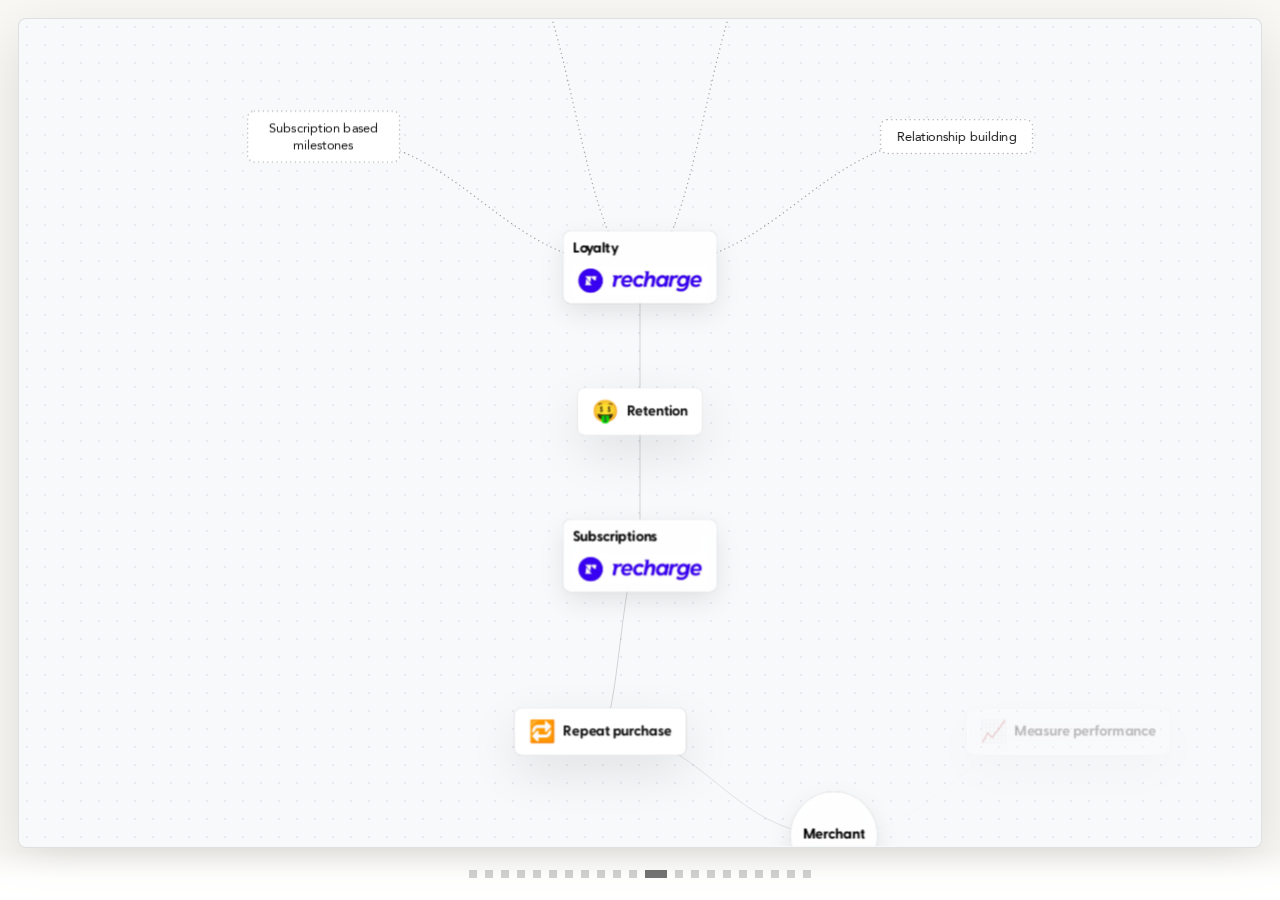
==== index.html @ 7c37a559 "Fix prototype iframe font loading after deep-link redirect Greycliff (and other CSS-referenced asset" ====
<!doctype html>
<html lang="en">
  <head>
    <meta charset="UTF-8" />
    <meta name="viewport" content="width=device-width, initial-scale=1.0" />
    <title>Zaid's Presentation</title>
    <link rel="preconnect" href="https://fonts.googleapis.com" />
    <link rel="preconnect" href="https://fonts.gstatic.com" crossorigin />
    <link
      href="https://fonts.googleapis.com/css2?family=Inter:wght@400;600;700&display=swap"
      rel="stylesheet"
    />
    <link rel="stylesheet" href="./spark.css?v=226" />
    <link rel="stylesheet" href="./styles.css?v=183" />
  </head>
  <body>
    <div class="app">
      <div class="slidesDeck">
        <section
          class="slide slide--intro"
          data-slide-index="0"
          aria-labelledby="opening-title"
          aria-hidden="true"
        >
          <main class="main">
            <section class="stageWrap stageWrap--intro" aria-label="Opening title">
              <div class="introSlide">
                <h1 class="introSlide__title" id="opening-title">WELCOME</h1>
              </div>
            </section>
          </main>
        </section>

        <section
          class="slide slide--intro slide--welcomeGallery"
          data-slide-index="1"
          aria-label="Welcome image gallery"
          aria-hidden="true"
        >
          <main class="main">
            <section class="stageWrap stageWrap--intro stageWrap--welcomeGallery" aria-label="Welcome image gallery">
              <div class="welcomeGallery">
                <img src="./assets/welcome-childhood.png" alt="Two children standing together" class="welcomeGallery__img" draggable="false" decoding="async" />
                <img src="./assets/welcome-mumbai-street-view.png" alt="Mumbai street seen from inside a car" class="welcomeGallery__img" draggable="false" decoding="async" />
                <img src="./assets/welcome-colosseum.png" alt="Person overlooking the Colosseum ruins" class="welcomeGallery__img" draggable="false" decoding="async" />
                <img src="./assets/welcome-tokyo-skytree.png" alt="Tokyo street view with Skytree in the distance" class="welcomeGallery__img" draggable="false" decoding="async" />
                <img src="./assets/welcome-redwood-forest.png" alt="Person standing among tall redwood trees" class="welcomeGallery__img" draggable="false" decoding="async" />
                <img src="./assets/welcome-rhizhome-1.png" alt="Potted plant on a curved wooden stand" class="welcomeGallery__img" draggable="false" decoding="async" />
                <img src="./assets/welcome-rhizhome-3.png" alt="Potted plant on a tall wooden stand" class="welcomeGallery__img" draggable="false" decoding="async" />
                <img src="./assets/welcome-plant-stand-4.png" alt="Potted plant on a tall wooden stand against a light backdrop" class="welcomeGallery__img" draggable="false" decoding="async" />
                <img src="./assets/welcome-plant-stand-1.png" alt="Small succulent on a rounded wooden stand" class="welcomeGallery__img" draggable="false" decoding="async" />
                <img src="./assets/welcome-plant-stand-2.png" alt="Succulent on a wooden stand in warm light" class="welcomeGallery__img" draggable="false" decoding="async" />
              </div>
            </section>
          </main>
        </section>

        <section
          class="slide slide--intro slide--welcomeGallery slide--welcomeGalleryReviews"
          data-slide-index="1.25"
          aria-label="Welcome reviews gallery"
          aria-hidden="true"
        >
          <main class="main">
            <section class="stageWrap stageWrap--intro stageWrap--welcomeGallery" aria-label="Welcome reviews gallery">
              <img src="./assets/welcome-review-6.png" alt="Customer review card for mid-century plant hanger with hanging spider plant photo" class="welcomeGallery__img" draggable="false" decoding="async" />
              <div class="welcomeGallery welcomeGallery--reviews">
                <img src="./assets/welcome-review-4.png" alt="Customer complaint review card for unstable plant stand" class="welcomeGallery__img" draggable="false" decoding="async" />
                <img src="./assets/welcome-review-2.png" alt="Customer review card for classic mini plant stand" class="welcomeGallery__img" draggable="false" decoding="async" />
                <img src="./assets/welcome-review-1.png" alt="Customer review card for crescent moon shaped plant hanger" class="welcomeGallery__img" draggable="false" decoding="async" />
                <img
                  src="./assets/welcome-review-7.png"
                  alt="Five-star customer review for moon shaped wood plant stand, Sara Berkes"
                  class="welcomeGallery__img welcomeGallery__img--fit"
                  draggable="false"
                  decoding="async"
                />
                <img src="./assets/welcome-review-3.png" alt="Customer review card praising mid-century modern plant stand" class="welcomeGallery__img" draggable="false" decoding="async" />
                <img src="./assets/welcome-review-5.png" alt="Customer review card for retro minimal plant hanger" class="welcomeGallery__img" draggable="false" decoding="async" />
              </div>
            </section>
          </main>
        </section>

        <section
          class="slide slide--intro"
          data-slide-index="1.5"
          aria-label="Crafting loyalty that delivers"
          aria-hidden="true"
        >
          <main class="main">
            <section class="stageWrap stageWrap--intro" aria-label="Crafting loyalty that delivers">
              <div class="introSlide">
                <h1 class="introSlide__title">CRAFTING LOYATLY THAT DELIVERS</h1>
              </div>
            </section>
          </main>
        </section>

        <section
          class="slide slide--map"
          data-slide-index="2"
          aria-label="Merchant stack"
          aria-hidden="true"
        >
      <main class="main">
            <div id="mapSlideMount1" class="mapSlideMount">
        <section class="stageWrap" aria-label="Interactive map">
          <div id="stage" class="stage" tabindex="0" role="application" aria-roledescription="interactive diagram">
            <div id="viewport" class="viewport" aria-hidden="false">
              <svg id="edges" class="edges" aria-hidden="true"></svg>
              <div id="nodes" class="nodes" aria-hidden="false"></div>
            </div>
          </div>
        </section>
            </div>
          </main>
        </section>

        <section
          class="slide slide--map slide--imageOnly"
          data-slide-index="3"
          aria-label="Process and research"
          aria-hidden="true"
        >
          <main class="main">
            <div class="mapSlideMount">
              <section class="stageWrap stageWrap--imageSlide" aria-label="Research collage">
                <div class="imageSlideCanvas">
                  <img
                    src="./assets/slide3-research.png?v=8"
                    alt="Journey mapping, competitive notes, concepts, and checkout flow"
                    class="imageSlideCanvas__img"
                    width="7392"
                    height="4668"
                    draggable="false"
                  />
                </div>
              </section>
              </div>
          </main>
        </section>

        <section
          class="slide slide--map"
          data-slide-index="4"
          aria-label="Merchant map (recap)"
          aria-hidden="true"
        >
          <main class="main">
            <div id="mapSlideMount3" class="mapSlideMount"></div>
          </main>
        </section>

        <section
          class="slide slide--map slide--outro"
          data-slide-index="5"
          aria-label="Flow trigger"
          aria-hidden="true"
        >
          <main class="main main--slide5">
            <div class="mapSlideMount mapSlideMount--slide5">
              <section class="stageWrap stageWrap--slide5" aria-label="Flow canvas">
                <div class="slide5Canvas" id="slide5Canvas">
                  <div class="slide5FlowLayout">
                    <div class="slide5FlowLayout__nodeStack">
                    <div class="slide5FlowLayout__pipeline">
                    <div class="slide5FlowLayout__col slide5FlowLayout__col--primary">
                    <div class="slide5FlowLayout__node">
                      <button
                        type="button"
                        id="flowTriggerNode"
                        class="triggerNode"
                        aria-expanded="false"
                        aria-controls="flowTriggerPanel"
                      >
                        <div class="triggerNode__outer" data-node="Trigger">
                          <div class="triggerNode__stretchCol">
                            <div class="triggerNode__card">
                              <div class="triggerNode__cardPad">
                                <div class="triggerNode__row">
                                  <div class="triggerNode__iconSlot">
                                    <div class="triggerNode__iconDisc" aria-hidden="true">
                                      <div class="triggerNode__iconArt">
                                        <img
                                          class="triggerNode__iconImg"
                                          src="./assets/icons/lightning.svg"
                                          width="24"
                                          height="24"
                                          alt=""
                                          decoding="async"
                                        />
                                      </div>
                                    </div>
                                  </div>
                                  <div class="triggerNode__textCol">
                                    <div class="triggerNode__titleLine">
                                      <span class="triggerNode__title">Trigger</span>
                                    </div>
                                    <div class="triggerNode__subtitle">After order is processed</div>
                                  </div>
                                  <div class="triggerNode__kebab" aria-hidden="true">
                                    <div class="triggerNode__kebabArt">
                                      <img
                                        class="triggerNode__kebabImg"
                                        src="./assets/icons/action.svg"
                                        width="24"
                                        height="24"
                                        alt=""
                                        decoding="async"
                                      />
                                    </div>
                                  </div>
                                </div>
                                <div class="triggerNode__conditions" id="flowTriggerNodeConditions" hidden>
                                  <div class="triggerNode__conditionsStack">
                                    <span class="triggerNode__conditionsLabel">Conditions</span>
                                    <span class="triggerNode__conditionsValue">1 conditions set</span>
                                  </div>
                                </div>
                              </div>
                            </div>
                          </div>
                        </div>
                      </button>
                    </div>
                    <div
                      id="flowBranchNodeWrap"
                      class="slide5FlowLayout__node slide5FlowLayout__node--branch"
                      hidden
                      aria-hidden="true"
                    >
                      <button
                        type="button"
                        id="flowConditionalBranchNode"
                        class="triggerNode flowBranchNode"
                        aria-expanded="false"
                        aria-controls="flowBranchPanel"
                        aria-label="Conditional branch. 2 branches."
                      >
                        <div class="triggerNode__outer" data-node="Conditional branch">
                          <div class="triggerNode__stretchCol">
                            <div class="triggerNode__card">
                              <div class="triggerNode__cardPad">
                                <div class="triggerNode__row">
                                  <div class="triggerNode__iconSlot">
                                    <div class="triggerNode__iconDisc" aria-hidden="true">
                                      <div class="triggerNode__iconArt">
                                        <img
                                          class="triggerNode__iconImg"
                                          src="./assets/icons/branch.svg"
                                          width="24"
                                          height="24"
                                          alt=""
                                          decoding="async"
                                        />
                                      </div>
                                    </div>
                                  </div>
                                  <div class="triggerNode__textCol">
                                    <div class="triggerNode__titleLine">
                                      <span class="triggerNode__title">Conditional branch</span>
                                    </div>
                                    <div class="triggerNode__subtitle">2 branches</div>
                                  </div>
                                  <div class="triggerNode__kebab" aria-hidden="true">
                                    <div class="triggerNode__kebabArt">
                                      <img
                                        class="triggerNode__kebabImg"
                                        src="./assets/icons/action.svg"
                                        width="24"
                                        height="24"
                                        alt=""
                                        decoding="async"
                                      />
                                    </div>
                                  </div>
                                </div>
                              </div>
                            </div>
                          </div>
                        </div>
                      </button>
                    </div>
                    <div
                      id="flowCreditNodeWrap"
                      class="slide5FlowLayout__node slide5FlowLayout__node--credit"
                      hidden
                      aria-hidden="true"
                    >
                      <button
                        type="button"
                        id="flowCreditNode"
                        class="triggerNode flowCreditNode"
                        aria-expanded="false"
                        aria-controls="flowCreditPanel"
                        aria-label="Issue credit. Configure."
                      >
                        <div class="triggerNode__outer" data-node="Issue credit">
                          <div class="triggerNode__stretchCol">
                            <div class="triggerNode__card">
                              <div class="triggerNode__cardPad">
                                <div class="triggerNode__row">
                                  <div class="triggerNode__iconSlot">
                                    <div class="triggerNode__iconDisc" aria-hidden="true">
                                      <div class="triggerNode__iconArt">
                                        <img
                                          class="triggerNode__iconImg"
                                          src="./assets/icons/coins.svg"
                                          width="24"
                                          height="24"
                                          alt=""
                                          decoding="async"
                                        />
                                      </div>
                                    </div>
                                  </div>
                                  <div class="triggerNode__textCol">
                                    <div class="triggerNode__titleLine">
                                      <span class="triggerNode__title">Issue credit</span>
                                    </div>
                                    <div id="flowCreditNodeSubtitle" class="triggerNode__subtitle">Configure</div>
                                  </div>
                                  <div class="triggerNode__kebab" aria-hidden="true">
                                    <div class="triggerNode__kebabArt">
                                      <img
                                        class="triggerNode__kebabImg"
                                        src="./assets/icons/action.svg"
                                        width="24"
                                        height="24"
                                        alt=""
                                        decoding="async"
                                      />
                                    </div>
                                  </div>
                                </div>
                                <div
                                  id="flowCreditNodeDetails"
                                  class="flowCreditNode__details"
                                  hidden
                                  aria-hidden="true"
                                >
                                  <div class="flowCreditNode__detailRow">
                                    <div class="flowCreditNode__detailCol">
                                      <span
                                        id="flowCreditNodeDetail1Label"
                                        class="flowCreditNode__detailLabel"
                                      ></span>
                                      <span
                                        id="flowCreditNodeDetail1Value"
                                        class="flowCreditNode__detailValue"
                                      ></span>
                                    </div>
                                  </div>
                                  <div class="flowCreditNode__detailRow">
                                    <div class="flowCreditNode__detailCol">
                                      <span class="flowCreditNode__detailLabel">Credits expire</span>
                                      <span
                                        id="flowCreditNodeDetail2Value"
                                        class="flowCreditNode__detailValue"
                                      ></span>
                                    </div>
                                  </div>
                                </div>
                              </div>
                            </div>
                          </div>
                        </div>
                      </button>
                    </div>
                    <div
                      id="flowFreeGiftNodeWrap"
                      class="slide5FlowLayout__node slide5FlowLayout__node--freeGift"
                      hidden
                      aria-hidden="true"
                    >
                      <div id="flowFreeGiftNodeShell" class="flowFreeGiftNodeShell flowFreeGiftNode">
                        <div class="triggerNode__outer" data-node="Free gift">
                          <div class="triggerNode__stretchCol">
                            <div class="flowFreeGiftNode__cardMetricsStack">
                            <div class="triggerNode__card">
                              <div class="triggerNode__cardPad flowFreeGiftNode__cardPad">
                                <div class="flowFreeGiftNode__grid">
                                  <button
                                    type="button"
                                    id="flowFreeGiftNode"
                                    class="flowFreeGiftNode__openBtn"
                                    aria-expanded="false"
                                    aria-controls="flowFreeGiftPanel"
                                    aria-label="Free gift. Configure."
                                  >
                                    <div class="triggerNode__row flowFreeGiftNode__openRow">
                                      <div class="triggerNode__iconSlot">
                                        <div class="triggerNode__iconDisc" aria-hidden="true">
                                          <div class="triggerNode__iconArt">
                                            <img
                                              class="triggerNode__iconImg"
                                              src="./assets/icons/gift.svg"
                                              width="24"
                                              height="24"
                                              alt=""
                                              decoding="async"
                                            />
                                          </div>
                                        </div>
                                      </div>
                                      <div class="triggerNode__textCol">
                                        <div class="triggerNode__titleLine">
                                          <span class="triggerNode__title">Free gift</span>
                                        </div>
                                        <div id="flowFreeGiftNodeSubtitle" class="triggerNode__subtitle">Configure</div>
                                      </div>
                                    </div>
                                  </button>
                                  <div class="flowFreeGiftNode__kebabSlot">
                                    <button
                                      type="button"
                                      id="flowFreeGiftNodeKebabBtn"
                                      class="flowFreeGiftNode__kebabBtn"
                                      aria-label="Free gift actions"
                                      aria-haspopup="true"
                                      aria-expanded="false"
                                      aria-controls="flowFreeGiftNodeMenu"
                                    >
                                      <span class="flowFreeGiftNode__kebabBtnInner" aria-hidden="true">
                                        <img
                                          class="flowFreeGiftNode__kebabBtnImg"
                                          src="./assets/icons/action.svg"
                                          width="24"
                                          height="24"
                                          alt=""
                                          decoding="async"
                                        />
                                      </span>
                                    </button>
                                    <div
                                      id="flowFreeGiftNodeMenu"
                                      class="flowFreeGiftNode__menu flowFreeGiftNode__menu--contextual"
                                      role="menu"
                                      hidden
                                      aria-hidden="true"
                                      aria-labelledby="flowFreeGiftNodeKebabBtn"
                                    >
                                      <button
                                        type="button"
                                        role="menuitem"
                                        class="flowFreeGiftNode__menuRow"
                                        id="flowFreeGiftNodeMenuPerformance"
                                      >
                                        <img
                                          class="flowFreeGiftNode__menuIcon"
                                          src="./assets/icons/context-menu-line-chart.svg"
                                          width="20"
                                          height="20"
                                          alt=""
                                          decoding="async"
                                        />
                                        <span class="flowFreeGiftNode__menuRowMeta">
                                          <span class="flowFreeGiftNode__menuLabel">View node's performance</span>
                                        </span>
                                      </button>
                                      <button type="button" role="menuitem" class="flowFreeGiftNode__menuRow">
                                        <img
                                          class="flowFreeGiftNode__menuIcon"
                                          src="./assets/icons/context-menu-copy.svg"
                                          width="20"
                                          height="20"
                                          alt=""
                                          decoding="async"
                                        />
                                        <span class="flowFreeGiftNode__menuRowMeta">
                                          <span class="flowFreeGiftNode__menuLabel">Copy node's configuration</span>
                                        </span>
                                      </button>
                                      <button type="button" role="menuitem" class="flowFreeGiftNode__menuRow">
                                        <img
                                          class="flowFreeGiftNode__menuIcon"
                                          src="./assets/icons/context-menu-paste.svg"
                                          width="20"
                                          height="20"
                                          alt=""
                                          decoding="async"
                                        />
                                        <span class="flowFreeGiftNode__menuRowMeta">
                                          <span class="flowFreeGiftNode__menuLabel">Paste node's configuration</span>
                                        </span>
                                      </button>
                                      <button type="button" role="menuitem" class="flowFreeGiftNode__menuRow">
                                        <img
                                          class="flowFreeGiftNode__menuIcon"
                                          src="./assets/icons/context-menu-export.svg"
                                          width="20"
                                          height="20"
                                          alt=""
                                          decoding="async"
                                        />
                                        <span class="flowFreeGiftNode__menuRowMeta">
                                          <span class="flowFreeGiftNode__menuLabel">Export CSV</span>
                                        </span>
                                      </button>
                                    </div>
                                  </div>
                                </div>
                                <div
                                  id="flowFreeGiftNodeDetails"
                                  class="flowFreeGiftNode__details"
                                  hidden
                                  aria-hidden="true"
                                >
                                  <div class="flowFreeGiftNode__detailsKicker">Gift product</div>
                                  <div class="flowFreeGiftNode__giftSummary">
                                    <img
                                      id="flowFreeGiftNodeThumb"
                                      class="flowFreeGiftNode__giftThumb"
                                      src=""
                                      alt=""
                                      width="44"
                                      height="44"
                                      decoding="async"
                                    />
                                    <div class="flowFreeGiftNode__giftText">
                                      <div id="flowFreeGiftNodeProductName" class="flowFreeGiftNode__giftName"></div>
                                      <div class="flowFreeGiftNode__giftVariantRow">
                                        <span class="flowFreeGiftNode__giftVariantLabel">Variants:</span>
                                        <span
                                          id="flowFreeGiftNodeVariantValue"
                                          class="flowFreeGiftNode__giftVariantValue"
                                        ></span>
                                      </div>
                                    </div>
                                  </div>
                                </div>
                              </div>
                            </div>
                            <div
                              id="flowFreeGiftNodeMetrics"
                              class="flowFreeGiftNode__metricsHanger"
                              hidden
                              aria-hidden="true"
                            >
                              <div class="flowFreeGiftNode__metricsHead">
                                <span class="flowFreeGiftNode__metricsTitle">Metrics</span>
                              </div>
                              <div class="flowFreeGiftNode__metricsList" role="list">
                                <div class="flowFreeGiftNode__metricRow" role="listitem">
                                  <img
                                    class="flowFreeGiftNode__metricIcon"
                                    src="./assets/icons/metric-issued.svg"
                                    width="24"
                                    height="24"
                                    alt=""
                                    decoding="async"
                                  />
                                  <div class="flowFreeGiftNode__metricBody">
                                    <span class="flowFreeGiftNode__metricLabel">Issued</span>
                                    <span class="flowFreeGiftNode__metricValue">291</span>
                                  </div>
                                </div>
                                <div class="flowFreeGiftNode__metricRow" role="listitem">
                                  <img
                                    class="flowFreeGiftNode__metricIcon"
                                    src="./assets/icons/metric-engagements.svg"
                                    width="24"
                                    height="24"
                                    alt=""
                                    decoding="async"
                                  />
                                  <div class="flowFreeGiftNode__metricBody">
                                    <span class="flowFreeGiftNode__metricLabel">Engagements</span>
                                    <span class="flowFreeGiftNode__metricValue">112</span>
                                  </div>
                                </div>
                                <div class="flowFreeGiftNode__metricRow" role="listitem">
                                  <img
                                    class="flowFreeGiftNode__metricIcon"
                                    src="./assets/icons/metric-claimed.svg"
                                    width="24"
                                    height="24"
                                    alt=""
                                    decoding="async"
                                  />
                                  <div class="flowFreeGiftNode__metricBody">
                                    <span class="flowFreeGiftNode__metricLabel">Claimed</span>
                                    <span class="flowFreeGiftNode__metricValue">98</span>
                                  </div>
                                </div>
                                <div class="flowFreeGiftNode__metricRow" role="listitem">
                                  <img
                                    class="flowFreeGiftNode__metricIcon"
                                    src="./assets/icons/metric-declined.svg"
                                    width="24"
                                    height="24"
                                    alt=""
                                    decoding="async"
                                  />
                                  <div class="flowFreeGiftNode__metricBody">
                                    <span class="flowFreeGiftNode__metricLabel">Declined</span>
                                    <span class="flowFreeGiftNode__metricValue">14</span>
                                  </div>
                                </div>
                              </div>
                            </div>
                            </div>
                          </div>
                        </div>
                      </div>
                    </div>
                    </div>
                    <div class="slide5FlowLayout__col slide5FlowLayout__col--secondary">
                      <div
                        id="flowNotificationNodeWrap"
                        class="slide5FlowLayout__node slide5FlowLayout__node--notification"
                        hidden
                        aria-hidden="true"
                      >
                        <div class="flowNotificationNode" role="group" aria-label="Notification, email">
                          <div class="flowNotificationNode__surface">
                            <div class="flowNotificationNode__top">
                              <div class="flowNotificationNode__header">
                                <div class="flowNotificationNode__iconWrap" aria-hidden="true">
                                  <div class="flowNotificationNode__iconDisc">
                                    <img
                                      class="flowNotificationNode__iconImg"
                                      src="./assets/icons/email.svg"
                                      width="24"
                                      height="24"
                                      alt=""
                                      decoding="async"
                                    />
                                  </div>
                                </div>
                                <div class="flowNotificationNode__titles">
                                  <div class="flowNotificationNode__titleLine">
                                    <span class="flowNotificationNode__title">Notification</span>
                                  </div>
                                  <div class="flowNotificationNode__subtitle">Email</div>
                                </div>
                                <div class="flowNotificationNode__kebab" aria-hidden="true">
                                  <div class="flowNotificationNode__kebabInner">
                                    <img
                                      class="flowNotificationNode__kebabImg"
                                      src="./assets/icons/action.svg"
                                      width="24"
                                      height="24"
                                      alt=""
                                      decoding="async"
                                    />
                                  </div>
                                </div>
                              </div>
                              <div class="flowNotificationNode__body">
                                <div class="flowNotificationNode__pair">
                                  <div class="flowNotificationNode__label">Subject line</div>
                                  <div class="flowNotificationNode__text">
                                    Hey there! You deserve a free gift for your continued....
                                  </div>
                                </div>
                              </div>
                            </div>
                          </div>
                        </div>
                      </div>
                      <div
                        id="flowAbTestNodeWrap"
                        class="slide5FlowLayout__node slide5FlowLayout__node--abTest"
                        hidden
                        aria-hidden="true"
                      >
                        <button
                          type="button"
                          id="flowAbTestNode"
                          class="triggerNode flowAbTestNode"
                          aria-expanded="false"
                          aria-label="A/B test. Configure."
                        >
                          <div class="triggerNode__outer" data-node="A/B test">
                            <div class="triggerNode__stretchCol">
                              <div class="triggerNode__card">
                                <div class="triggerNode__cardPad">
                                  <div class="triggerNode__row">
                                    <div class="triggerNode__iconSlot">
                                      <div class="triggerNode__iconDisc" aria-hidden="true">
                                        <div class="triggerNode__iconArt">
                                          <img
                                            class="triggerNode__iconImg"
                                            src="./assets/icons/ab-test.svg"
                                            width="24"
                                            height="24"
                                            alt=""
                                            decoding="async"
                                          />
                                        </div>
                                      </div>
                                    </div>
                                    <div class="triggerNode__textCol">
                                      <div class="triggerNode__titleLine">
                                        <span class="triggerNode__title">A/B test</span>
                                      </div>
                                      <div class="triggerNode__subtitle">Configure</div>
                                    </div>
                                    <div class="triggerNode__kebab" aria-hidden="true">
                                      <div class="triggerNode__kebabArt">
                                        <img
                                          class="triggerNode__kebabImg"
                                          src="./assets/icons/action.svg"
                                          width="24"
                                          height="24"
                                          alt=""
                                          decoding="async"
                                        />
                                      </div>
                                    </div>
                                  </div>
                                </div>
                              </div>
                            </div>
                          </div>
                        </button>
                      </div>
                      <div
                        id="flowDiscountNodeWrap"
                        class="slide5FlowLayout__node slide5FlowLayout__node--discount"
                        hidden
                        aria-hidden="true"
                      >
                        <button
                          type="button"
                          id="flowDiscountNode"
                          class="triggerNode flowDiscountNode"
                          aria-expanded="false"
                          aria-label="Discount. Order discount."
                        >
                          <div class="triggerNode__outer" data-node="Discount">
                            <div class="triggerNode__stretchCol">
                              <div class="triggerNode__card">
                                <div class="triggerNode__cardPad">
                                  <div class="triggerNode__row">
                                    <div class="triggerNode__iconSlot">
                                      <div class="triggerNode__iconDisc" aria-hidden="true">
                                        <div class="triggerNode__iconArt">
                                          <img
                                            class="triggerNode__iconImg"
                                            src="./assets/icons/discount.svg"
                                            width="24"
                                            height="24"
                                            alt=""
                                            decoding="async"
                                          />
                                        </div>
                                      </div>
                                    </div>
                                    <div class="triggerNode__textCol">
                                      <div class="triggerNode__titleLine">
                                        <span class="triggerNode__title">Discount</span>
                                      </div>
                                      <div class="triggerNode__subtitle">Order discount</div>
                                    </div>
                                    <div class="triggerNode__kebab" aria-hidden="true">
                                      <div class="triggerNode__kebabArt">
                                        <img
                                          class="triggerNode__kebabImg"
                                          src="./assets/icons/action.svg"
                                          width="24"
                                          height="24"
                                          alt=""
                                          decoding="async"
                                        />
                                      </div>
                                    </div>
                                  </div>
                                  <div
                                    class="flowCreditNode__details"
                                    role="region"
                                    aria-label="Discount summary"
                                  >
                                    <div class="flowCreditNode__detailRow">
                                      <div class="flowCreditNode__detailCol">
                                        <span class="flowCreditNode__detailLabel">Percentage</span>
                                        <span class="flowCreditNode__detailValue">10%</span>
                                      </div>
                                    </div>
                                    <div class="flowCreditNode__detailRow">
                                      <div class="flowCreditNode__detailCol">
                                        <span class="flowCreditNode__detailLabel">Purchase type</span>
                                        <span class="flowCreditNode__detailValue">
                                          Applies to subscriptions and one-time purchases
                                        </span>
                                      </div>
                                    </div>
                                    <div class="flowCreditNode__detailRow">
                                      <div class="flowCreditNode__detailCol">
                                        <span class="flowCreditNode__detailLabel">Minimum purchase requirements</span>
                                        <span class="flowCreditNode__detailValue">No minimum requirements</span>
                                      </div>
                                    </div>
                                    <div class="flowCreditNode__detailRow">
                                      <div class="flowCreditNode__detailCol">
                                        <span class="flowCreditNode__detailLabel">Recurring payments for subscriptions</span>
                                        <span class="flowCreditNode__detailValue">Limit discount to the first payment</span>
                                      </div>
                                    </div>
                                  </div>
                                </div>
                              </div>
                            </div>
                          </div>
                        </button>
                      </div>
                      <div
                        id="flowDelayNodeWrap"
                        class="slide5FlowLayout__node slide5FlowLayout__node--delay"
                        hidden
                        aria-hidden="true"
                      >
                        <button
                          type="button"
                          id="flowDelayNode"
                          class="triggerNode flowDelayNode"
                          aria-expanded="false"
                          aria-label="Delay. Wait 1 day."
                        >
                          <div class="triggerNode__outer" data-node="Delay">
                            <div class="triggerNode__stretchCol">
                              <div class="triggerNode__card">
                                <div class="triggerNode__cardPad">
                                  <div class="triggerNode__row">
                                    <div class="triggerNode__iconSlot">
                                      <div class="triggerNode__iconDisc" aria-hidden="true">
                                        <div class="triggerNode__iconArt">
                                          <img
                                            class="triggerNode__iconImg"
                                            src="./assets/icons/clock.svg"
                                            width="24"
                                            height="24"
                                            alt=""
                                            decoding="async"
                                          />
                                        </div>
                                      </div>
                                    </div>
                                    <div class="triggerNode__textCol">
                                      <div class="triggerNode__titleLine">
                                        <span class="triggerNode__title">Delay</span>
                                      </div>
                                      <div class="triggerNode__subtitle">Wait 1 day</div>
                                    </div>
                                    <div class="triggerNode__kebab" aria-hidden="true">
                                      <div class="triggerNode__kebabArt">
                                        <img
                                          class="triggerNode__kebabImg"
                                          src="./assets/icons/action.svg"
                                          width="24"
                                          height="24"
                                          alt=""
                                          decoding="async"
                                        />
                                      </div>
                                    </div>
                                  </div>
                                </div>
                              </div>
                            </div>
                          </div>
                        </button>
                      </div>
                    </div>
                    </div>
                    </div>
                    <div
                      id="flowTriggerPanelRoot"
                      class="flowTriggerPanelRoot"
                      aria-hidden="true"
                    >
                      <div
                        id="flowTriggerPanel"
                        class="flowTriggerPanel"
                        role="dialog"
                        aria-modal="true"
                        aria-labelledby="flowTriggerPanelTitle"
                        tabindex="-1"
                      >
                        <header class="flowTriggerPanel__masthead">
                          <div class="flowTriggerPanel__mastheadRow">
                            <div class="flowTriggerPanel__titleGroup">
                              <h2 id="flowTriggerPanelTitle" class="flowTriggerPanel__title">
                                Configure flow trigger
                              </h2>
                            </div>
                            <button
                              type="button"
                              class="flowTriggerPanel__closeBtn"
                              data-flow-trigger-dismiss
                              aria-label="Close"
                            >
                              <span class="flowTriggerPanel__closeArt" aria-hidden="true">
                                <img
                                  class="flowTriggerPanel__closeImg"
                                  src="./assets/icons/close.svg"
                                  width="16"
                                  height="16"
                                  alt=""
                                  decoding="async"
                                />
                              </span>
                            </button>
                          </div>
                          <p class="flowTriggerPanel__lede">
                            This flow will start when the following conditions are met. Add additional
                            filters to configure which customers qualify for this flow.
                          </p>
                        </header>
                        <div class="flowTriggerPanel__scroll">
                          <div class="flowTriggerPanel__block">
                            <h3 class="flowTriggerPanel__sectionTitle">
                              When will this flow be triggered?
                            </h3>
                            <div class="flowTriggerPanel__fieldStatic">
                              After an order is processed
                            </div>
                          </div>
                          <div class="flowTriggerPanel__block">
                            <div class="flowTriggerPanel__labelStack">
                              <h3 class="flowTriggerPanel__sectionTitle">Execute this flow if</h3>
                              <p class="flowTriggerPanel__hint--panel">
                                Edit the conditions for when this flow should start.
                              </p>
                            </div>
                            <div class="flowTriggerPanel__conditionWrap">
                              <div class="flowTriggerPanel__conditionCard">
                                <div class="flowTriggerPanel__conditionHead">
                                  <span class="flowTriggerPanel__conditionTitle">Condition 1</span>
                                  <button
                                    type="button"
                                    class="flowTriggerPanel__iconBtnMicro"
                                    aria-label="Collapse"
                                  >
                                    <span class="flowTriggerPanel__chevUpArt" aria-hidden="true">
                                      <img
                                        class="flowTriggerPanel__chevImg flowTriggerPanel__chevImg--micro"
                                        src="./assets/icons/chevron-down.svg"
                                        width="16"
                                        height="16"
                                        alt=""
                                        decoding="async"
                                      />
                                    </span>
                                  </button>
                                </div>
                                <div class="flowTriggerPanel__selectField">
                                  <label class="sr-only" for="flowTriggerSelectObj">Select object</label>
                                  <button
                                    type="button"
                                    id="flowTriggerSelectObj"
                                    class="flowTriggerPanel__selectRow"
                                    aria-haspopup="listbox"
                                    aria-expanded="false"
                                    aria-controls="flowTriggerSelectList"
                                  >
                                    <span class="flowTriggerPanel__selectText">Select object</span>
                                    <span class="flowTriggerPanel__chevDownArt" aria-hidden="true">
                                      <img
                                        class="flowTriggerPanel__chevImg flowTriggerPanel__chevImg--select"
                                        src="./assets/icons/chevron-down.svg"
                                        width="24"
                                        height="24"
                                        alt=""
                                        decoding="async"
                                      />
                                    </span>
                                  </button>
                                  <div
                                    id="flowTriggerSelectList"
                                    class="flowTriggerPanel__selectDropdown"
                                    role="listbox"
                                    aria-labelledby="flowTriggerSelectObj"
                                    aria-hidden="true"
                                  >
                                    <button type="button" class="flowTriggerPanel__selectOption" role="option">
                                      Customer
                                    </button>
                                    <button type="button" class="flowTriggerPanel__selectOption" role="option">
                                      Line item
                                    </button>
                                    <button type="button" class="flowTriggerPanel__selectOption" role="option">
                                      Shipping address
                                    </button>
                                    <button type="button" class="flowTriggerPanel__selectOption" role="option">
                                      Subscription
                                    </button>
                                  </div>
                                </div>
                                <button type="button" id="flowTriggerConditionAndPill" class="flowTriggerPanel__pillBtn">
                                  <span class="flowTriggerPanel__pillInner">
                                    <span
                                      class="flowTriggerPanel__pillIcon flowTriggerPanel__pillIcon--plus"
                                      aria-hidden="true"
                                    >
                                      <img
                                        class="flowTriggerPanel__pillPlusImg"
                                        src="./assets/icons/add.svg"
                                        width="20"
                                        height="20"
                                        alt=""
                                        decoding="async"
                                      />
                                    </span>
                                    <span class="flowTriggerPanel__pillLabel">And</span>
                                  </span>
                                </button>
                                <div
                                  id="flowTriggerCustomerDetails"
                                  class="flowTriggerPanel__customerDetails"
                                  hidden
                                >
                                  <div class="flowTriggerPanel__selectField">
                                    <label class="sr-only" for="flowTriggerCustomerMetricBtn">Customer metric</label>
                                    <button
                                      type="button"
                                      id="flowTriggerCustomerMetricBtn"
                                      class="flowTriggerPanel__selectRow"
                                      aria-haspopup="listbox"
                                      aria-expanded="false"
                                      aria-controls="flowTriggerCustomerMetricList"
                                    >
                                      <span class="flowTriggerPanel__selectText flowTriggerPanel__selectText--hasValue">
                                        Streak count for subscription orders
                                      </span>
                                      <span class="flowTriggerPanel__chevDownArt" aria-hidden="true">
                                        <img
                                          class="flowTriggerPanel__chevImg flowTriggerPanel__chevImg--select"
                                          src="./assets/icons/chevron-down.svg"
                                          width="24"
                                          height="24"
                                          alt=""
                                          decoding="async"
                                        />
                                      </span>
                                    </button>
                                    <div
                                      id="flowTriggerCustomerMetricList"
                                      class="flowTriggerPanel__selectDropdown flowTriggerPanel__selectDropdown--lifted"
                                      role="listbox"
                                      aria-labelledby="flowTriggerCustomerMetricBtn"
                                      aria-hidden="true"
                                    >
                                      <button type="button" class="flowTriggerPanel__selectOption" role="option">
                                        Number of active subscriptions
                                      </button>
                                      <button type="button" class="flowTriggerPanel__selectOption" role="option">
                                        Number of subscription orders processed
                                      </button>
                                      <button type="button" class="flowTriggerPanel__selectOption" role="option">
                                        Program
                                      </button>
                                      <button type="button" class="flowTriggerPanel__selectOption" role="option">
                                        Segment
                                      </button>
                                      <button type="button" class="flowTriggerPanel__selectOption" role="option">
                                        Streak count for subscription orders
                                      </button>
                                      <button type="button" class="flowTriggerPanel__selectOption" role="option">
                                        Subscription AOV
                                      </button>
                                      <button type="button" class="flowTriggerPanel__selectOption" role="option">
                                        Tags
                                      </button>
                                    </div>
                                  </div>
                                  <div class="flowTriggerPanel__selectField">
                                    <label class="sr-only" for="flowTriggerOperatorBtn">Comparison operator</label>
                                    <button
                                      type="button"
                                      id="flowTriggerOperatorBtn"
                                      class="flowTriggerPanel__selectRow"
                                      aria-haspopup="listbox"
                                      aria-expanded="false"
                                      aria-controls="flowTriggerOperatorList"
                                    >
                                      <span class="flowTriggerPanel__selectText flowTriggerPanel__selectText--hasValue">
                                        Is greater than or equal to
                                      </span>
                                      <span class="flowTriggerPanel__chevDownArt" aria-hidden="true">
                                        <img
                                          class="flowTriggerPanel__chevImg flowTriggerPanel__chevImg--select"
                                          src="./assets/icons/chevron-down.svg"
                                          width="24"
                                          height="24"
                                          alt=""
                                          decoding="async"
                                        />
                                      </span>
                                    </button>
                                    <div
                                      id="flowTriggerOperatorList"
                                      class="flowTriggerPanel__selectDropdown flowTriggerPanel__selectDropdown--lifted"
                                      role="listbox"
                                      aria-labelledby="flowTriggerOperatorBtn"
                                      aria-hidden="true"
                                    >
                                      <button type="button" class="flowTriggerPanel__selectOption" role="option">
                                        Is less than
                                      </button>
                                      <button type="button" class="flowTriggerPanel__selectOption" role="option">
                                        Is less than or equal to
                                      </button>
                                      <button type="button" class="flowTriggerPanel__selectOption" role="option">
                                        Is equal to
                                      </button>
                                      <button type="button" class="flowTriggerPanel__selectOption" role="option">
                                        Is greater than or equal to
                                      </button>
                                      <button type="button" class="flowTriggerPanel__selectOption" role="option">
                                        Is greater than
                                      </button>
                                    </div>
                                  </div>
                                  <label class="sr-only" for="flowTriggerValueInput">Comparison value</label>
                                  <input
                                    type="text"
                                    id="flowTriggerValueInput"
                                    class="flowTriggerPanel__valueReadout"
                                    value="0"
                                    autocomplete="off"
                                    aria-label="Comparison value"
                                  />
                                  <div class="flowTriggerPanel__infoCallout" role="status">
                                    <span class="flowTriggerPanel__infoCalloutIcon" aria-hidden="true">
                                      <img
                                        class="flowTriggerPanel__infoCalloutImg"
                                        src="./assets/icons/info.svg"
                                        width="24"
                                        height="24"
                                        alt=""
                                        decoding="async"
                                      />
                                    </span>
                                    <p class="flowTriggerPanel__infoCalloutText">
                                      The Streak count for subscription orders is a count of how many recent orders
                                      have happened in sequence without a cancellation.
                                    </p>
                                  </div>
                                  <button
                                    type="button"
                                    class="flowTriggerPanel__bannerAction flowTriggerPanel__bannerAction--delete"
                                    aria-label="Delete"
                                    tabindex="-1"
                                  >
                                    <span class="flowTriggerPanel__bannerActionIcon" aria-hidden="true">
                                      <img
                                        class="flowTriggerPanel__bannerActionImg"
                                        src="./assets/icons/delete.svg"
                                        width="20"
                                        height="20"
                                        alt=""
                                        decoding="async"
                                      />
                                    </span>
                                    <span class="flowTriggerPanel__bannerActionLabel">Delete</span>
                                  </button>
                                  <button
                                    type="button"
                                    class="flowTriggerPanel__pillBtn"
                                    aria-label="Add"
                                    tabindex="-1"
                                  >
                                    <span class="flowTriggerPanel__pillInner">
                                      <span
                                        class="flowTriggerPanel__pillIcon flowTriggerPanel__pillIcon--plus"
                                        aria-hidden="true"
                                      >
                                        <img
                                          class="flowTriggerPanel__pillPlusImg"
                                          src="./assets/icons/add.svg"
                                          width="20"
                                          height="20"
                                          alt=""
                                          decoding="async"
                                        />
                                      </span>
                                      <span class="flowTriggerPanel__pillLabel">Add</span>
                                    </span>
                                  </button>
                                </div>
                              </div>
                            </div>
                          </div>
                        </div>
                        <footer class="flowTriggerPanel__footer">
                          <div class="flowTriggerPanel__footerInner">
                            <button type="button" class="flowTriggerPanel__apply" data-flow-trigger-dismiss>
                              <span class="flowTriggerPanel__applyLabel">Apply</span>
                            </button>
                          </div>
                        </footer>
                      </div>
                    </div>
                    <div
                      id="flowBranchPanelRoot"
                      class="flowBranchPanelRoot"
                      aria-hidden="true"
                    >
                      <div class="flowBranchPanel__dock">
                      <div
                        id="flowBranchPanel"
                        class="flowTriggerPanel flowBranchPanel--split"
                        role="dialog"
                        aria-modal="true"
                        aria-labelledby="flowBranchPanelTitle"
                        tabindex="-1"
                      >
                        <header class="flowTriggerPanel__masthead">
                          <div class="flowTriggerPanel__mastheadRow flowBranchPanel__mastheadRow">
                            <div class="flowBranchPanel__mastheadTop">
                              <div class="flowBranchPanel__headerTitleRow">
                                <h2 id="flowBranchPanelTitle" class="flowBranchPanel__headerTitle">
                                  Conditional branch
                                </h2>
                              </div>
                            </div>
                            <button
                              type="button"
                              class="flowTriggerPanel__closeBtn"
                              data-flow-branch-dismiss
                              aria-label="Close"
                            >
                              <span class="flowTriggerPanel__closeArt" aria-hidden="true">
                                <img
                                  class="flowTriggerPanel__closeImg"
                                  src="./assets/icons/close.svg"
                                  width="16"
                                  height="16"
                                  alt=""
                                  decoding="async"
                                />
                              </span>
                            </button>
                          </div>
                          <p class="flowBranchPanel__panelLede">
                            Customers meeting the specified condition(s) will be assigned to the corresponding branch.
                          </p>
                        </header>
                        <div class="flowBranchPanel__splitBody">
                        <div class="flowBranchPanel__mainColumn">
                        <div class="flowTriggerPanel__scroll">
                          <div class="flowTriggerPanel__block">
                              <div class="flowBranchPanel__branchColumnMain">
                                <div class="flowBranchPanel__nodeNameSection">
                                  <label
                                    class="flowBranchPanel__blockNameLabel"
                                    for="flowBranchBlockNameInput"
                                    >Node name</label>
                                  <input
                                    type="text"
                                    id="flowBranchBlockNameInput"
                                    class="flowBranchPanel__textInput"
                                    value=""
                                    placeholder="Conditional branch"
                                    autocomplete="off"
                                    aria-label="Node name"
                                  />
                                  <p class="flowBranchPanel__blockNameHint">
                                    Adding a name will help you keep track of the purpose of the node.
                                  </p>
                                </div>
                                <div class="flowBranchPanel__labelStack">
                                  <h3 class="flowTriggerPanel__sectionTitle flowBranchPanel__branchesHeading">
                                    Branches
                                  </h3>
                                  <p class="flowBranchPanel__sectionHint">
                                    Only the first branch with passing conditions will execute.
                                  </p>
                                </div>
                                <div class="flowBranchPanel__branchStack">
                              <div class="flowBranchPanel__branchCard">
                                <div
                                  class="flowBranchPanel__branchGlyph"
                                  data-flow-branch-drag-handle=""
                                  draggable="true"
                                  aria-hidden="true"
                                >
                                  <img
                                    src="./assets/icons/drag.svg"
                                    width="24"
                                    height="24"
                                    alt=""
                                    decoding="async"
                                  />
                                </div>
                                <div class="flowBranchPanel__branchMain">
                                  <p class="flowBranchPanel__branchLabel">Prospective subscribers</p>
                                </div>
                                <div class="flowBranchPanel__branchActions">
                                  <div class="flowBranchPanel__iconButtonPair">
                                    <div class="flowBranchPanel__leftIcon">
                                      <button
                                        type="button"
                                        class="flowBranchPanel__iconButton flowBranchPanel__iconAction"
                                        aria-label="Edit branch"
                                        data-flow-branch-edit=""
                                      >
                                        <img
                                          class="flowBranchPanel__editIcon"
                                          src="./assets/icons/edit.svg"
                                          width="24"
                                          height="24"
                                          alt=""
                                          decoding="async"
                                        />
                                      </button>
                                    </div>
                                    <div class="flowBranchPanel__leftIcon">
                                      <button
                                        type="button"
                                        class="flowBranchPanel__iconButton flowBranchPanel__iconAction"
                                        aria-label="Delete branch"
                                        data-flow-branch-delete=""
                                      >
                                        <img
                                          class="flowBranchPanel__deleteIcon"
                                          src="./assets/icons/delete-red.svg"
                                          width="24"
                                          height="24"
                                          alt=""
                                          decoding="async"
                                        />
                                      </button>
                                    </div>
                                  </div>
                                </div>
                              </div>
                              <div class="flowBranchPanel__branchCard">
                                <div
                                  class="flowBranchPanel__branchGlyph"
                                  data-flow-branch-drag-handle=""
                                  draggable="true"
                                  aria-hidden="true"
                                >
                                  <img
                                    src="./assets/icons/drag.svg"
                                    width="24"
                                    height="24"
                                    alt=""
                                    decoding="async"
                                  />
                                </div>
                                <div class="flowBranchPanel__branchMain">
                                  <p class="flowBranchPanel__branchLabel">Existing subscribers</p>
                                </div>
                                <div class="flowBranchPanel__branchActions">
                                  <div class="flowBranchPanel__iconButtonPair">
                                    <div class="flowBranchPanel__leftIcon">
                                      <button
                                        type="button"
                                        class="flowBranchPanel__iconButton flowBranchPanel__iconAction"
                                        aria-label="Edit branch"
                                        data-flow-branch-edit=""
                                      >
                                        <img
                                          class="flowBranchPanel__editIcon"
                                          src="./assets/icons/edit.svg"
                                          width="24"
                                          height="24"
                                          alt=""
                                          decoding="async"
                                        />
                                      </button>
                                    </div>
                                    <div class="flowBranchPanel__leftIcon">
                                      <button
                                        type="button"
                                        class="flowBranchPanel__iconButton flowBranchPanel__iconAction"
                                        aria-label="Delete branch"
                                        data-flow-branch-delete=""
                                      >
                                        <img
                                          class="flowBranchPanel__deleteIcon"
                                          src="./assets/icons/delete-red.svg"
                                          width="24"
                                          height="24"
                                          alt=""
                                          decoding="async"
                                        />
                                      </button>
                                    </div>
                                  </div>
                                </div>
                              </div>
                              <div
                                class="flowBranchPanel__branchCard flowBranchPanel__branchCard--else"
                                data-flow-branch-else
                              >
                                <div
                                  class="flowBranchPanel__branchGlyph"
                                  aria-hidden="true"
                                >
                                  <img
                                    src="./assets/icons/lock.svg"
                                    width="24"
                                    height="24"
                                    alt=""
                                    decoding="async"
                                  />
                                </div>
                                <div class="flowBranchPanel__branchMain">
                                  <p class="flowBranchPanel__branchLabel">Else</p>
                                </div>
                                <div class="flowBranchPanel__branchActions flowBranchPanel__branchActions--else">
                                  <div class="flowBranchPanel__iconButtonPair flowBranchPanel__iconButtonPair--else">
                                    <div class="flowBranchPanel__rightIcon">
                                      <button
                                        type="button"
                                        class="flowBranchPanel__elseInfoButton flowBranchPanel__iconButton--elseInfo"
                                        aria-label="About the Else branch"
                                      >
                                        <img
                                          class="flowBranchPanel__infoIcon"
                                          src="./assets/icons/info-cobalt.svg?v=6"
                                          width="24"
                                          height="24"
                                          alt=""
                                          decoding="async"
                                        />
                                      </button>
                                    </div>
                                  </div>
                                </div>
                              </div>
                            </div>
                            <button type="button" class="flowBranchPanel__addBranch" data-flow-branch-add>
                              <span class="flowBranchPanel__addBranchIcon" aria-hidden="true"></span>
                              <span class="flowBranchPanel__addBranchLabel">Add branch</span>
                            </button>
                          </div>
                          </div>
                        </div>
                        </div>
                      <aside
                        id="flowBranchEditorCol"
                        class="flowBranchPanel__editorCol flowBranchPanel__secondColumn"
                        hidden
                        aria-hidden="true"
                        aria-label="Branch condition editor"
                      >
                              <div class="flowBranchPanel__secondColumnFieldset">
                                <label
                                  class="flowBranchPanel__blockNameLabel"
                                  for="flowBranchEditorBranchNameInput"
                                  >Branch name</label>
                                <input
                                  type="text"
                                  id="flowBranchEditorBranchNameInput"
                                  class="flowBranchPanel__textInput flowBranchPanel__secondColumnTextInput"
                                  value="Prospective subscribers"
                                  autocomplete="off"
                                  aria-label="Branch name"
                                />
                                <p class="flowBranchPanel__blockNameHint flowBranchPanel__secondColumnHelper">
                                  Adding a name will help you keep track of the purpose of the branch.
                                </p>
              </div>

                              <div class="flowBranchPanel__secondColumnFrameParent">
                                <div class="flowBranchPanel__secondColumnExecute">
                                  <div class="flowBranchPanel__secondColumnFrameGroup">
                                    <div class="flowBranchPanel__secondColumnFrameContainer">
                                      <div class="flowBranchPanel__secondColumnExecuteTitleRow">
                                        <h3 class="flowTriggerPanel__sectionTitle flowBranchPanel__secondColumnExecuteTitle">
                                          Execute this branch if
                                        </h3>
                  </div>
                                      <p class="flowBranchPanel__sectionHint flowBranchPanel__secondColumnExecuteHint">
                                        Only the first condition with passing actions will execute.
                                      </p>
                  </div>
                </div>
              </div>

                                <div class="flowBranchPanel__orderFilter">
                                <div class="flowTriggerPanel__conditionCard flowBranchPanel__conditionsEngine">
                                  <div class="flowTriggerPanel__conditionHead">
                                    <span class="flowTriggerPanel__conditionTitle">Condition 1</span>
                                    <button
                                      type="button"
                                      class="flowTriggerPanel__iconBtnMicro"
                                      aria-label="Collapse condition"
                                      tabindex="-1"
                                    >
                                      <span class="flowTriggerPanel__chevUpArt" aria-hidden="true">
                                        <img
                                          class="flowTriggerPanel__chevImg flowTriggerPanel__chevImg--micro"
                                          src="./assets/icons/chevron-down.svg"
                                          width="16"
                                          height="16"
                                          alt=""
                                          decoding="async"
                                        />
                                      </span>
                                    </button>
                                  </div>
                              <div class="flowTriggerPanel__selectField">
                                <label class="sr-only" for="flowBranchEditorObjectBtn">Object</label>
                                <button
                                  type="button"
                                  id="flowBranchEditorObjectBtn"
                                  class="flowTriggerPanel__selectRow"
                                  aria-haspopup="listbox"
                                  aria-expanded="false"
                                  aria-controls="flowBranchEditorObjectList"
                                >
                                  <span class="flowTriggerPanel__selectText">Object</span>
                                  <span class="flowTriggerPanel__chevDownArt" aria-hidden="true">
                                    <img
                                      class="flowTriggerPanel__chevImg flowTriggerPanel__chevImg--select"
                                      src="./assets/icons/chevron-down.svg"
                                      width="24"
                                      height="24"
                                      alt=""
                                      decoding="async"
                                    />
                                  </span>
                                </button>
                                <div
                                  id="flowBranchEditorObjectList"
                                  class="flowTriggerPanel__selectDropdown flowTriggerPanel__selectDropdown--lifted"
                                  role="listbox"
                                  aria-labelledby="flowBranchEditorObjectBtn"
                                  aria-hidden="true"
                                >
                                  <button type="button" class="flowTriggerPanel__selectOption" role="option">
                                    Customer
                                  </button>
                                  <button type="button" class="flowTriggerPanel__selectOption" role="option">
                                    Line item
                                  </button>
                                  <button type="button" class="flowTriggerPanel__selectOption" role="option">
                                    Shipping address
                                  </button>
                                  <button type="button" class="flowTriggerPanel__selectOption" role="option">
                                    Subscription
                                  </button>
                                </div>
                              </div>
                              <div class="flowBranchPanel__conditionCardAddRow" id="flowBranchEditorConditionCardAddRow">
                                <button
                                  type="button"
                                  class="flowTriggerPanel__pillBtn flowBranchPanel__conditionCardAddPill"
                                  data-flow-branch-editor-add-condition-card
                                  aria-label="Add condition"
                                  tabindex="-1"
                                >
                                  <span class="flowTriggerPanel__pillInner">
                                    <span
                                      class="flowTriggerPanel__pillIcon flowTriggerPanel__pillIcon--plus"
                                      aria-hidden="true"
                                    >
                                      <img
                                        class="flowTriggerPanel__pillPlusImg"
                                        src="./assets/icons/add.svg"
                                        width="20"
                                        height="20"
                                        alt=""
                                        decoding="async"
                                      />
                                    </span>
                                    <span class="flowTriggerPanel__pillLabel">Add</span>
                                  </span>
                                </button>
                              </div>
                              <div class="flowBranchPanel__branch3AndRow" id="flowBranchEditorBranch3AndRow" hidden>
                                <button
                                  type="button"
                                  class="flowTriggerPanel__pillBtn flowBranchPanel__branch3AndPill"
                                  data-flow-branch-editor-branch3-and
                                  aria-label="And condition"
                                  tabindex="-1"
                                >
                                  <span class="flowTriggerPanel__pillInner">
                                    <span
                                      class="flowTriggerPanel__pillIcon flowTriggerPanel__pillIcon--plus"
                                      aria-hidden="true"
                                    >
                                      <img
                                        class="flowTriggerPanel__pillPlusImg"
                                        src="./assets/icons/add.svg"
                                        width="20"
                                        height="20"
                                        alt=""
                                        decoding="async"
                                      />
                                    </span>
                                    <span class="flowTriggerPanel__pillLabel">And</span>
                                  </span>
                                </button>
                              </div>
                              <div
                                id="flowBranchEditorConditionDetails"
                                class="flowTriggerPanel__customerDetails"
                                hidden
                              >
                              <div class="flowTriggerPanel__selectField">
                                <label class="sr-only" for="flowBranchEditorMetricBtn">Metric</label>
                                <button
                                  type="button"
                                  id="flowBranchEditorMetricBtn"
                                  class="flowTriggerPanel__selectRow"
                                  aria-haspopup="listbox"
                                  aria-expanded="false"
                                  aria-controls="flowBranchEditorMetricList"
                                >
                                  <span class="flowTriggerPanel__selectText">Metric</span>
                                  <span class="flowTriggerPanel__chevDownArt" aria-hidden="true">
                                    <img
                                      class="flowTriggerPanel__chevImg flowTriggerPanel__chevImg--select"
                                      src="./assets/icons/chevron-down.svg"
                                      width="24"
                                      height="24"
                                      alt=""
                                      decoding="async"
                                    />
                                  </span>
                                </button>
                                <div
                                  id="flowBranchEditorMetricList"
                                  class="flowTriggerPanel__selectDropdown flowTriggerPanel__selectDropdown--lifted"
                                  role="listbox"
                                  aria-labelledby="flowBranchEditorMetricBtn"
                                  aria-hidden="true"
                                ></div>
                              </div>
                              <div class="flowTriggerPanel__selectField">
                                <label class="sr-only" for="flowBranchEditorOperatorBtn">Operator</label>
                                <button
                                  type="button"
                                  id="flowBranchEditorOperatorBtn"
                                  class="flowTriggerPanel__selectRow"
                                  aria-haspopup="listbox"
                                  aria-expanded="false"
                                  aria-controls="flowBranchEditorOperatorList"
                                >
                                  <span class="flowTriggerPanel__selectText">Operator</span>
                                  <span class="flowTriggerPanel__chevDownArt" aria-hidden="true">
                                    <img
                                      class="flowTriggerPanel__chevImg flowTriggerPanel__chevImg--select"
                                      src="./assets/icons/chevron-down.svg"
                                      width="24"
                                      height="24"
                                      alt=""
                                      decoding="async"
                                    />
                                  </span>
                                </button>
                                <div
                                  id="flowBranchEditorOperatorList"
                                  class="flowTriggerPanel__selectDropdown flowTriggerPanel__selectDropdown--lifted"
                                  role="listbox"
                                  aria-labelledby="flowBranchEditorOperatorBtn"
                                  aria-hidden="true"
                                >
                                  <button type="button" class="flowTriggerPanel__selectOption" role="option">
                                    Is equal to
                                  </button>
                                  <button type="button" class="flowTriggerPanel__selectOption" role="option">
                                    Is greater than
                                  </button>
                                  <button type="button" class="flowTriggerPanel__selectOption" role="option">
                                    Is greater than or equal to
                                  </button>
                                </div>
                              </div>
                              <label class="sr-only" for="flowBranchEditorValueInput">Comparison value</label>
                              <div class="flowBranchPanel__conditionValueRow">
                                <input
                                  type="text"
                                  id="flowBranchEditorValueInput"
                                  class="flowTriggerPanel__valueReadout"
                                  value=""
                                  autocomplete="off"
                                  aria-label="Comparison value"
                                />
                              </div>
                              <div class="flowBranchPanel__compoundCurrencyField flowBranchPanel__compoundCurrencyField--secondColumn">
                                <div class="flowBranchPanel__compoundCurrencyInner">
                                  <span class="flowBranchPanel__compoundCurrencyPrefix" aria-hidden="true">$</span>
                                  <input
                                    type="text"
                                    class="flowBranchPanel__compoundCurrencyInput"
                                    placeholder="0.00"
                                    autocomplete="off"
                                    aria-label="Amount in dollars"
                                  />
                                </div>
                              </div>
                                  <div class="flowTriggerPanel__infoCallout" role="status">
                                    <span class="flowTriggerPanel__infoCalloutIcon" aria-hidden="true">
                                      <img
                                        class="flowTriggerPanel__infoCalloutImg"
                                        src="./assets/icons/info.svg"
                                        width="24"
                                        height="24"
                                        alt=""
                                        decoding="async"
                                      />
                                    </span>
                                    <p class="flowTriggerPanel__infoCalloutText">
                                      This is the number of active subscriptions this particular shopper has.
                                    </p>
                                  </div>
                                  <div class="flowBranchPanel__conditionRowAddWrap">
                                    <button
                                      type="button"
                                      class="flowTriggerPanel__pillBtn flowBranchPanel__conditionRowAdd"
                                      data-flow-branch-editor-add-condition
                                      aria-label="Add condition"
                                      tabindex="-1"
                                    >
                                      <span class="flowTriggerPanel__pillInner">
                                        <span
                                          class="flowTriggerPanel__pillIcon flowTriggerPanel__pillIcon--plus"
                                          aria-hidden="true"
                                        >
                                          <img
                                            class="flowTriggerPanel__pillPlusImg"
                                            src="./assets/icons/add.svg"
                                            width="20"
                                            height="20"
                                            alt=""
                                            decoding="async"
                                          />
                                        </span>
                                        <span class="flowTriggerPanel__pillLabel">Add</span>
                                      </span>
                                    </button>
                                  </div>
                                  <div
                                    id="flowBranchEditorConditionExtended"
                                    class="flowBranchPanel__conditionExtended"
                                    hidden
                                  >
                                    <div class="flowBranchPanel__conditionAndChipWrap">
                                      <span class="flowBranchPanel__conditionAndChip">AND</span>
                                    </div>
                                    <div class="flowTriggerPanel__selectField">
                                      <label class="sr-only" for="flowBranchEditorObject2Btn">Object</label>
                                      <button
                                        type="button"
                                        id="flowBranchEditorObject2Btn"
                                        class="flowTriggerPanel__selectRow"
                                        aria-haspopup="listbox"
                                        aria-expanded="false"
                                        aria-controls="flowBranchEditorObject2List"
                                      >
                                        <span class="flowTriggerPanel__selectText">Object</span>
                                        <span class="flowTriggerPanel__chevDownArt" aria-hidden="true">
                                          <img
                                            class="flowTriggerPanel__chevImg flowTriggerPanel__chevImg--select"
                                            src="./assets/icons/chevron-down.svg"
                                            width="24"
                                            height="24"
                                            alt=""
                                            decoding="async"
                                          />
                                        </span>
                                      </button>
                                      <div
                                        id="flowBranchEditorObject2List"
                                        class="flowTriggerPanel__selectDropdown flowTriggerPanel__selectDropdown--lifted"
                                        role="listbox"
                                        aria-labelledby="flowBranchEditorObject2Btn"
                                        aria-hidden="true"
                                      >
                                        <button type="button" class="flowTriggerPanel__selectOption" role="option">
                                          Customer
                                        </button>
                                        <button type="button" class="flowTriggerPanel__selectOption" role="option">
                                          Line item
                                        </button>
                                        <button type="button" class="flowTriggerPanel__selectOption" role="option">
                                          Shipping address
                                        </button>
                                        <button type="button" class="flowTriggerPanel__selectOption" role="option">
                                          Subscription
                                        </button>
                                      </div>
                                    </div>
                                    <div
                                      id="flowBranchEditorExtendedConditionDetails"
                                      class="flowTriggerPanel__customerDetails"
                                      hidden
                                    >
                                      <div class="flowTriggerPanel__selectField">
                                        <label class="sr-only" for="flowBranchEditorExtMetricBtn">Metric</label>
                                        <button
                                          type="button"
                                          id="flowBranchEditorExtMetricBtn"
                                          class="flowTriggerPanel__selectRow"
                                          aria-haspopup="listbox"
                                          aria-expanded="false"
                                          aria-controls="flowBranchEditorExtMetricList"
                                        >
                                          <span class="flowTriggerPanel__selectText">Metric</span>
                                          <span class="flowTriggerPanel__chevDownArt" aria-hidden="true">
                                            <img
                                              class="flowTriggerPanel__chevImg flowTriggerPanel__chevImg--select"
                                              src="./assets/icons/chevron-down.svg"
                                              width="24"
                                              height="24"
                                              alt=""
                                              decoding="async"
                                            />
                                          </span>
                                        </button>
                                        <div
                                          id="flowBranchEditorExtMetricList"
                                          class="flowTriggerPanel__selectDropdown flowTriggerPanel__selectDropdown--lifted"
                                          role="listbox"
                                          aria-labelledby="flowBranchEditorExtMetricBtn"
                                          aria-hidden="true"
                                        ></div>
                                      </div>
                                      <div class="flowTriggerPanel__selectField">
                                        <label class="sr-only" for="flowBranchEditorExtOperatorBtn">Operator</label>
                                        <button
                                          type="button"
                                          id="flowBranchEditorExtOperatorBtn"
                                          class="flowTriggerPanel__selectRow"
                                          aria-haspopup="listbox"
                                          aria-expanded="false"
                                          aria-controls="flowBranchEditorExtOperatorList"
                                        >
                                          <span class="flowTriggerPanel__selectText">Operator</span>
                                          <span class="flowTriggerPanel__chevDownArt" aria-hidden="true">
                                            <img
                                              class="flowTriggerPanel__chevImg flowTriggerPanel__chevImg--select"
                                              src="./assets/icons/chevron-down.svg"
                                              width="24"
                                              height="24"
                                              alt=""
                                              decoding="async"
                                            />
                                          </span>
                                        </button>
                                        <div
                                          id="flowBranchEditorExtOperatorList"
                                          class="flowTriggerPanel__selectDropdown flowTriggerPanel__selectDropdown--lifted"
                                          role="listbox"
                                          aria-labelledby="flowBranchEditorExtOperatorBtn"
                                          aria-hidden="true"
                                        >
                                          <button type="button" class="flowTriggerPanel__selectOption" role="option">
                                            Is equal to
                                          </button>
                                          <button type="button" class="flowTriggerPanel__selectOption" role="option">
                                            Is greater than
                                          </button>
                                          <button type="button" class="flowTriggerPanel__selectOption" role="option">
                                            Is greater than or equal to
                                          </button>
                                        </div>
                                      </div>
                                      <label class="sr-only" for="flowBranchEditorExtValueInput">Comparison value</label>
                                      <div class="flowBranchPanel__conditionValueRow" id="flowBranchEditorExtValueRowWrap">
                                        <div
                                          id="flowBranchEditorExtValuePlainWrap"
                                          class="flowBranchPanel__extValuePlainWrap"
                                        >
                                          <input
                                            type="text"
                                            id="flowBranchEditorExtValueInput"
                                            class="flowTriggerPanel__valueReadout"
                                            value=""
                                            autocomplete="off"
                                            aria-label="Comparison value (extended condition)"
                                          />
                                        </div>
                                        <div
                                          id="flowBranchEditorExtValueCurrencyWrap"
                                          class="flowBranchPanel__extValueCurrencyWrap"
                                          hidden
                                        >
                                          <label class="sr-only" for="flowBranchEditorExtCurrencyInput">
                                            Amount in dollars (extended condition)
                                          </label>
                                          <div
                                            class="flowBranchPanel__compoundCurrencyField flowBranchPanel__compoundCurrencyField--extCondition"
                                          >
                                            <div class="flowBranchPanel__compoundCurrencyInner">
                                              <span class="flowBranchPanel__compoundCurrencyPrefix" aria-hidden="true"
                                                >$</span
                                              >
                                              <input
                                                type="text"
                                                id="flowBranchEditorExtCurrencyInput"
                                                class="flowBranchPanel__compoundCurrencyInput"
                                                placeholder="0.00"
                                                autocomplete="off"
                                                aria-label="Amount in dollars (extended condition)"
                                              />
                                            </div>
                                          </div>
                                        </div>
                                      </div>
                                      <div class="flowTriggerPanel__infoCallout" role="status">
                                        <span class="flowTriggerPanel__infoCalloutIcon" aria-hidden="true">
                                          <img
                                            class="flowTriggerPanel__infoCalloutImg"
                                            src="./assets/icons/info.svg"
                                            width="24"
                                            height="24"
                                            alt=""
                                            decoding="async"
                                          />
                                        </span>
                                        <p class="flowTriggerPanel__infoCalloutText">
                                          This is the number of active subscriptions this particular shopper has.
                                        </p>
                                      </div>
                                      <div class="flowBranchPanel__conditionRowAddWrap">
                                        <button
                                          type="button"
                                          class="flowTriggerPanel__pillBtn flowBranchPanel__conditionRowAdd"
                                          data-flow-branch-editor-add-condition-card
                                          aria-label="Add condition"
                                          tabindex="-1"
                                        >
                                          <span class="flowTriggerPanel__pillInner">
                                            <span
                                              class="flowTriggerPanel__pillIcon flowTriggerPanel__pillIcon--plus"
                                              aria-hidden="true"
                                            >
                                              <img
                                                class="flowTriggerPanel__pillPlusImg"
                                                src="./assets/icons/add.svg"
                                                width="20"
                                                height="20"
                                                alt=""
                                                decoding="async"
                                              />
                                            </span>
                                            <span class="flowTriggerPanel__pillLabel">Add</span>
                                          </span>
                                        </button>
                                      </div>
                                    </div>
                                    <div class="flowBranchPanel__innerAndBlock">
                                      <button
                                        type="button"
                                        class="flowTriggerPanel__bannerAction flowTriggerPanel__bannerAction--delete flowBranchPanel__innerExtendedDelete"
                                        data-flow-branch-editor-condition-delete
                                        aria-label="Delete added condition group"
                                        tabindex="-1"
                                      >
                                        <span class="flowTriggerPanel__bannerActionIcon" aria-hidden="true">
                                          <img
                                            class="flowTriggerPanel__bannerActionImg"
                                            src="./assets/icons/delete.svg"
                                            width="20"
                                            height="20"
                                            alt=""
                                            decoding="async"
                                          />
                                        </span>
                                        <span class="flowTriggerPanel__bannerActionLabel">Delete</span>
                                      </button>
                                    </div>
                                  </div>
                              </div>
                                </div>
                                <div
                                  id="flowBranchEditorConditionCard2"
                                  class="flowTriggerPanel__conditionCard flowBranchPanel__conditionsEngine flowBranchPanel__extraConditionCard"
                                  hidden
                                >
                                  <div class="flowTriggerPanel__conditionHead flowBranchPanel__extraConditionHead">
                                    <span class="flowTriggerPanel__conditionTitle">Condition 2</span>
                                    <button
                                      type="button"
                                      class="flowTriggerPanel__iconBtnMicro"
                                      data-flow-branch-editor-remove-condition-2
                                      aria-label="Remove condition 2"
                                      tabindex="-1"
                                    >
                                      <span class="flowTriggerPanel__bannerActionIcon" aria-hidden="true">
                                        <img
                                          class="flowTriggerPanel__bannerActionImg"
                                          src="./assets/icons/delete.svg"
                                          width="16"
                                          height="16"
                                          alt=""
                                          decoding="async"
                                        />
                                      </span>
                                    </button>
                                  </div>
                                  <div class="flowTriggerPanel__selectField">
                                    <label class="sr-only" for="flowBranchEditor2ObjectBtn">Object</label>
                                    <button
                                      type="button"
                                      id="flowBranchEditor2ObjectBtn"
                                      class="flowTriggerPanel__selectRow"
                                      aria-haspopup="listbox"
                                      aria-expanded="false"
                                      aria-controls="flowBranchEditor2ObjectList"
                                    >
                                      <span class="flowTriggerPanel__selectText">Object</span>
                                      <span class="flowTriggerPanel__chevDownArt" aria-hidden="true">
                                        <img
                                          class="flowTriggerPanel__chevImg flowTriggerPanel__chevImg--select"
                                          src="./assets/icons/chevron-down.svg"
                                          width="24"
                                          height="24"
                                          alt=""
                                          decoding="async"
                                        />
                                      </span>
                                    </button>
                                    <div
                                      id="flowBranchEditor2ObjectList"
                                      class="flowTriggerPanel__selectDropdown flowTriggerPanel__selectDropdown--lifted"
                                      role="listbox"
                                      aria-labelledby="flowBranchEditor2ObjectBtn"
                                      aria-hidden="true"
                                    >
                                      <button type="button" class="flowTriggerPanel__selectOption" role="option">
                                        Customer
                                      </button>
                                      <button type="button" class="flowTriggerPanel__selectOption" role="option">
                                        Line item
                                      </button>
                                      <button type="button" class="flowTriggerPanel__selectOption" role="option">
                                        Shipping address
                                      </button>
                                      <button type="button" class="flowTriggerPanel__selectOption" role="option">
                                        Subscription
                                      </button>
                                    </div>
                                  </div>
                                </div>
                                <div class="flowBranchPanel__secondaryButtonWrapper">
                                  <button type="button" class="flowTriggerPanel__pillBtn" aria-label="Or" tabindex="-1">
                                    <span class="flowTriggerPanel__pillInner">
                                      <span
                                        class="flowTriggerPanel__pillIcon flowTriggerPanel__pillIcon--plus"
                                        aria-hidden="true"
                                      >
                                        <img
                                          class="flowTriggerPanel__pillPlusImg"
                                          src="./assets/icons/add.svg"
                                          width="20"
                                          height="20"
                                          alt=""
                                          decoding="async"
                                        />
                                      </span>
                                      <span class="flowTriggerPanel__pillLabel">Or</span>
                                    </span>
                                  </button>
                                </div>
                              </div>
                              </div>
                      </aside>
                        </div>
                        <footer class="flowTriggerPanel__footer flowBranchPanel__splitFooter">
                          <div class="flowTriggerPanel__footerInner">
                            <div class="flowBranchPanel__applyWrap" id="flowBranchApplyWrap">
                              <div
                                class="flowBranchPanel__applyTooltip"
                                id="flowBranchApplyTooltip"
                                role="tooltip"
                              >
                                <div class="flowBranchPanel__applyTooltipInner">
                                  Please complete all required fields.
                                </div>
                              </div>
                              <button
                                type="button"
                                class="flowTriggerPanel__apply"
                                id="flowBranchApplyBtn"
                                data-flow-branch-dismiss
                              >
                                <span class="flowBranchPanel__applyLabelWrap">
                                  <span class="flowTriggerPanel__applyLabel flowBranchPanel__applyLabel">Apply</span>
                                </span>
                              </button>
                            </div>
                          </div>
                        </footer>
                      </div>
                      </div>
                    </div>
                    <div
                      id="flowCreditPanelRoot"
                      class="flowCreditPanelRoot"
                      aria-hidden="true"
                    >
                      <div
                        id="flowCreditPanel"
                        class="flowTriggerPanel flowCreditPanel"
                        role="dialog"
                        aria-modal="true"
                        aria-labelledby="flowCreditPanelTitle"
                        tabindex="-1"
                      >
                        <header class="flowTriggerPanel__masthead flowCreditPanel__masthead">
                          <div class="flowTriggerPanel__mastheadRow">
                            <div class="flowTriggerPanel__titleGroup">
                              <h2 id="flowCreditPanelTitle" class="flowTriggerPanel__title">
                                Configure issue credit
                              </h2>
                            </div>
                            <button
                              type="button"
                              class="flowTriggerPanel__closeBtn flowCreditPanel__closeBtn"
                              data-flow-credit-dismiss
                              aria-label="Close"
                            >
                              <span class="flowTriggerPanel__closeArt flowCreditPanel__closeArt" aria-hidden="true">
                                <img
                                  class="flowTriggerPanel__closeImg"
                                  src="./assets/icons/close.svg"
                                  width="16"
                                  height="16"
                                  alt=""
                                  decoding="async"
                                />
                              </span>
                            </button>
                          </div>
                          <p class="flowTriggerPanel__lede flowCreditPanel__lede">
                            Issue credits as a fixed amount or a percentage on an order.
                          </p>
                        </header>
                        <div class="flowTriggerPanel__scroll flowCreditPanel__scroll">
                          <div class="flowTriggerPanel__block">
                            <h3 class="flowTriggerPanel__sectionTitle">Specify credit type and amount</h3>
                            <div class="flowCreditPanel__typeAmountRow">
                              <div class="flowTriggerPanel__selectField flowCreditPanel__creditTypeField">
                                <label class="sr-only" for="flowCreditTypeSelectBtn">Credit type</label>
                                <button
                                  type="button"
                                  id="flowCreditTypeSelectBtn"
                                  class="flowTriggerPanel__selectRow flowCreditPanel__creditTypeTrigger"
                                  aria-haspopup="listbox"
                                  aria-expanded="false"
                                  aria-controls="flowCreditTypeSelectList"
                                >
                                  <span class="flowTriggerPanel__selectText flowTriggerPanel__selectText--hasValue"
                                    >Fixed amount</span
                                  >
                                  <span class="flowTriggerPanel__chevDownArt" aria-hidden="true">
                                    <img
                                      class="flowTriggerPanel__chevImg flowTriggerPanel__chevImg--select"
                                      src="./assets/icons/chevron-down.svg"
                                      width="24"
                                      height="24"
                                      alt=""
                                      decoding="async"
                                    />
                                  </span>
                                </button>
                                <div
                                  id="flowCreditTypeSelectList"
                                  class="flowTriggerPanel__selectDropdown flowTriggerPanel__selectDropdown--lifted"
                                  role="listbox"
                                  aria-labelledby="flowCreditTypeSelectBtn"
                                  aria-hidden="true"
                                >
                                  <button type="button" class="flowTriggerPanel__selectOption" role="option">
                                    Fixed amount
                                  </button>
                                  <button type="button" class="flowTriggerPanel__selectOption" role="option">
                                    Percentage
                                  </button>
                                </div>
                              </div>
                              <div class="flowCreditPanel__amountColumn">
                                <label class="sr-only" for="flowCreditAmountInput">Credit amount</label>
                                <div
                                  class="flowBranchPanel__compoundCurrencyField flowCreditPanel__compoundCurrencyField"
                                >
                                  <div
                                    class="flowBranchPanel__compoundCurrencyInner flowCreditPanel__compoundInner"
                                    id="flowCreditCompoundInner"
                                  >
                                    <span
                                      class="flowBranchPanel__compoundCurrencyPrefix flowCreditPanel__amountPrefix"
                                      id="flowCreditAmountPrefix"
                                      aria-hidden="true"
                                      >$</span
                                    >
                                    <input
                                      type="text"
                                      id="flowCreditAmountInput"
                                      class="flowBranchPanel__compoundCurrencyInput"
                                      placeholder="0.00"
                                      autocomplete="off"
                                      inputmode="decimal"
                                      aria-label="Credit amount in dollars"
                                    />
                                    <span
                                      class="flowCreditPanel__amountSuffix"
                                      id="flowCreditAmountSuffix"
                                      aria-hidden="true"
                                      >%</span
                                    >
                                  </div>
                                </div>
                              </div>
                            </div>
                          </div>
                          <div class="flowTriggerPanel__block flowCreditPanel__block--expiry">
                            <h3 class="flowTriggerPanel__sectionTitle">When should credits expire?</h3>
                            <fieldset class="flowCreditPanel__radioFieldset">
                              <legend class="sr-only">Credit expiration</legend>
                              <label class="flowCreditPanel__radioRow">
                                <input
                                  type="radio"
                                  name="flowCreditExpiry"
                                  value="store"
                                  class="flowCreditPanel__radioInput"
                                  checked
                                />
                                <span class="flowCreditPanel__radioMark" aria-hidden="true"></span>
                                <span class="flowCreditPanel__radioBody">
                                  <span class="flowCreditPanel__radioTitle">Use credit store settings</span>
                                  <span class="flowCreditPanel__radioHint">
                                    <span class="flowCreditPanel__radioHintMuted">Manage store expiration </span>
                                    <span class="flowCreditPanel__radioHintLink">here</span>
                                  </span>
                                </span>
                              </label>
                              <label class="flowCreditPanel__radioRow">
                                <input
                                  type="radio"
                                  name="flowCreditExpiry"
                                  value="period"
                                  class="flowCreditPanel__radioInput"
                                />
                                <span class="flowCreditPanel__radioMark" aria-hidden="true"></span>
                                <span class="flowCreditPanel__radioBody">
                                  <span class="flowCreditPanel__radioTitle">After a set time period</span>
                                </span>
                              </label>
                              <label class="flowCreditPanel__radioRow">
                                <input
                                  type="radio"
                                  name="flowCreditExpiry"
                                  value="never"
                                  class="flowCreditPanel__radioInput"
                                />
                                <span class="flowCreditPanel__radioMark" aria-hidden="true"></span>
                                <span class="flowCreditPanel__radioBody">
                                  <span class="flowCreditPanel__radioTitle">Never expire</span>
                                </span>
                              </label>
                            </fieldset>
                            <div
                              id="flowCreditPeriodSection"
                              class="flowCreditPanel__periodSection"
                              hidden
                              aria-hidden="true"
                            >
                              <div class="flowCreditPanel__periodInner">
                                <div class="flowCreditPanel__periodHead">
                                  <h4 class="flowCreditPanel__periodTitle">Credits expire in</h4>
                                  <p class="flowCreditPanel__periodHint">
                                    Credits will become unusable after the set date at 23:59:59 in the store’s
                                    default timezone.
                                  </p>
                                </div>
                                <div class="flowCreditPanel__periodControls">
                                  <div class="flowCreditPanel__stepper" role="group" aria-label="Expiration length">
                                    <button
                                      type="button"
                                      class="flowCreditPanel__stepperBtn flowCreditPanel__stepperBtn--dec"
                                      data-flow-credit-period-step="-1"
                                      aria-label="Decrease days"
                                    >
                                      <span class="flowCreditPanel__stepperIcon" aria-hidden="true">
                                        <img
                                          class="flowCreditPanel__stepperSvg"
                                          src="./assets/icons/stepper-minus.svg"
                                          width="24"
                                          height="24"
                                          alt=""
                                          decoding="async"
                                        />
                                      </span>
                                    </button>
                                    <label class="sr-only" id="flowCreditPeriodValueLabel" for="flowCreditPeriodValue"
                                      >Days until credit expires</label
                                    >
                                    <input
                                      type="number"
                                      id="flowCreditPeriodValue"
                                      class="flowCreditPanel__stepperValue"
                                      value="45"
                                      min="1"
                                      max="9999"
                                      inputmode="numeric"
                                    />
                                    <button
                                      type="button"
                                      class="flowCreditPanel__stepperBtn flowCreditPanel__stepperBtn--inc"
                                      data-flow-credit-period-step="1"
                                      aria-label="Increase days"
                                    >
                                      <span class="flowCreditPanel__stepperIcon" aria-hidden="true">
                                        <img
                                          class="flowCreditPanel__stepperSvg"
                                          src="./assets/icons/stepper-add.svg"
                                          width="24"
                                          height="24"
                                          alt=""
                                          decoding="async"
                                        />
                                      </span>
                                    </button>
                                  </div>
                                  <div class="flowTriggerPanel__selectField flowCreditPanel__unitSelectField">
                                    <label class="sr-only" for="flowCreditPeriodUnitSelectBtn"
                                      >Expiration period unit</label
                                    >
                                    <button
                                      type="button"
                                      id="flowCreditPeriodUnitSelectBtn"
                                      class="flowTriggerPanel__selectRow flowCreditPanel__unitSelectTrigger"
                                      aria-haspopup="listbox"
                                      aria-expanded="false"
                                      aria-controls="flowCreditPeriodUnitSelectList"
                                    >
                                      <span
                                        class="flowTriggerPanel__selectText flowTriggerPanel__selectText--hasValue"
                                        >Days</span
                                      >
                                      <span class="flowTriggerPanel__chevDownArt" aria-hidden="true">
                                        <img
                                          class="flowTriggerPanel__chevImg flowTriggerPanel__chevImg--select"
                                          src="./assets/icons/chevron-down.svg"
                                          width="24"
                                          height="24"
                                          alt=""
                                        />
                                      </span>
                                    </button>
                                    <div
                                      id="flowCreditPeriodUnitSelectList"
                                      class="flowTriggerPanel__selectDropdown flowTriggerPanel__selectDropdown--lifted"
                                      role="listbox"
                                      aria-labelledby="flowCreditPeriodUnitSelectBtn"
                                      aria-hidden="true"
                                    >
                                      <button type="button" class="flowTriggerPanel__selectOption" role="option">
                                        Days
                                      </button>
                                      <button type="button" class="flowTriggerPanel__selectOption" role="option">
                                        Weeks
                                      </button>
                                      <button type="button" class="flowTriggerPanel__selectOption" role="option">
                                        Months
                                      </button>
                                    </div>
                                  </div>
                                </div>
                              </div>
                            </div>
                            <div
                              class="flowCreditPanel__infoBanner"
                              role="status"
                              data-dismissable="false"
                              data-has-subtle-button="false"
                              data-show-action="true"
                              data-type="Info"
                            >
                              <span class="flowCreditPanel__infoBannerIcon" aria-hidden="true">
                                <img
                                  class="flowCreditPanel__infoBannerImg"
                                  src="./assets/icons/info.svg?v=5"
                                  width="24"
                                  height="24"
                                  alt=""
                                />
                              </span>
                              <div class="flowCreditPanel__infoBannerText">
                                <p class="flowCreditPanel__infoBannerTitle">
                                  Your store settings may impact credit expiration here
                                </p>
                                <p class="flowCreditPanel__infoBannerBody">
                                  Based on your store settings, credit expiration here may be overridden.
                                </p>
                                <div class="flowCreditPanel__infoBannerActionGap" aria-hidden="true"></div>
                                <button
                                  type="button"
                                  class="flowCreditPanel__learnMore"
                                  data-icon-left="false"
                                  data-icon-right="true"
                                  data-size="Small"
                                  data-state="Default"
                                  aria-label="Learn more about store credit expiration"
                                >
                                  <span class="flowCreditPanel__learnMoreLabel">Learn more</span>
                                  <span class="flowCreditPanel__learnMoreIcon" aria-hidden="true">
                                    <img
                                      class="flowCreditPanel__learnMoreImg"
                                      src="./assets/icons/external-link.svg?v=5"
                                      width="16"
                                      height="16"
                                      alt=""
                                    />
                                  </span>
                                </button>
                              </div>
                            </div>
                          </div>
                        </div>
                        <footer class="flowTriggerPanel__footer flowCreditPanel__footer">
                          <div class="flowTriggerPanel__footerInner">
                            <div class="flowCreditPanel__applyWrap" id="flowCreditApplyWrap">
                              <div
                                class="flowCreditPanel__applyTooltip"
                                id="flowCreditApplyTooltip"
                                role="tooltip"
                              >
                                <div class="flowCreditPanel__applyTooltipInner">
                                  Please complete all required fields.
                                </div>
                              </div>
                              <button
                                type="button"
                                class="flowTriggerPanel__apply flowCreditPanel__apply"
                                id="flowCreditApplyBtn"
                                data-flow-credit-dismiss
                                disabled
                              >
                                <span class="flowTriggerPanel__applyLabel">Apply</span>
                              </button>
                            </div>
                          </div>
                        </footer>
                      </div>
                    </div>
                    <div
                      id="flowFreeGiftPanelRoot"
                      class="flowFreeGiftPanelRoot"
                      aria-hidden="true"
                    >
                      <div
                        id="flowFreeGiftPanel"
                        class="flowTriggerPanel flowFreeGiftPanel"
                        role="dialog"
                        aria-modal="true"
                        aria-labelledby="flowFreeGiftPanelTitle"
                        tabindex="-1"
                      >
                        <div class="flowFreeGiftPanel__viewStack">
                          <div id="flowFreeGiftViewConfigure" class="flowFreeGiftPanel__view">
                            <header class="flowTriggerPanel__masthead flowFreeGiftPanel__masthead">
                              <div class="flowTriggerPanel__mastheadRow">
                                <div class="flowTriggerPanel__titleGroup">
                                  <h2 id="flowFreeGiftPanelTitle" class="flowTriggerPanel__title">
                                    Configure free gift
                                  </h2>
                                </div>
                                <button
                                  type="button"
                                  class="flowTriggerPanel__closeBtn flowFreeGiftPanel__closeBtn"
                                  data-flow-free-gift-dismiss
                                  aria-label="Close"
                                >
                                  <span class="flowTriggerPanel__closeArt flowFreeGiftPanel__closeArt" aria-hidden="true">
                                    <img
                                      class="flowTriggerPanel__closeImg"
                                      src="./assets/icons/close.svg"
                                      width="16"
                                      height="16"
                                      alt=""
                                      decoding="async"
                                    />
                                  </span>
                                </button>
                              </div>
                              <p class="flowTriggerPanel__lede flowFreeGiftPanel__lede">
                                Add a free gift on a customer’s future order(s).
                              </p>
                            </header>
                            <div class="flowTriggerPanel__scroll flowFreeGiftPanel__scroll">
                              <div class="flowFreeGiftPanel__configureStack">
                                <div class="flowFreeGiftPanel__configureBlock">
                                  <h3 class="flowFreeGiftPanel__sectionKicker">Select a product to gift</h3>
                                  <div id="flowFreeGiftProductEmptySlot" class="flowFreeGiftPanel__productSlot">
                                    <button type="button" id="flowFreeGiftAddProductBtn" class="flowFreeGiftPanel__addProduct">
                                      <span class="flowFreeGiftPanel__addProductGlyph" aria-hidden="true"></span>
                                      <span class="flowFreeGiftPanel__addProductLabel">Add a product</span>
                                    </button>
                                  </div>
                                  <div
                                    id="flowFreeGiftProductFilledSlot"
                                    class="flowFreeGiftPanel__productSlot flowFreeGiftPanel__productSlot--filled"
                                    hidden
                                  >
                                    <div class="flowFreeGiftPanel__productBanner">
                                      <div class="flowFreeGiftPanel__productBannerMain">
                                        <div class="flowFreeGiftPanel__productBannerThumbWrap">
                                          <img
                                            id="flowFreeGiftConfiguredThumb"
                                            class="flowFreeGiftPanel__resultThumb flowFreeGiftPanel__productBannerThumb"
                                            src="./assets/free-gift-product-linguini.png?v=7"
                                            width="44"
                                            height="44"
                                            alt=""
                                          />
                                        </div>
                                        <div class="flowFreeGiftPanel__productBannerBody">
                                          <div id="flowFreeGiftConfiguredName" class="flowFreeGiftPanel__productBannerName"></div>
                                          <div class="flowFreeGiftPanel__productBannerVariantRow">
                                            <span class="flowFreeGiftPanel__productBannerVariantLabel">Variant:</span>
                                            <span
                                              id="flowFreeGiftConfiguredVariantValue"
                                              class="flowFreeGiftPanel__productBannerVariantValue"
                                              >No variant selected</span
                                            >
                                          </div>
                                        </div>
                                      </div>
                                      <button
                                        type="button"
                                        id="flowFreeGiftRemoveProductBtn"
                                        class="flowFreeGiftPanel__productRemove"
                                        aria-label="Remove product"
                                      >
                                        <img src="./assets/icons/delete-red.svg" width="24" height="24" alt="" decoding="async" />
                                      </button>
                                    </div>
                                  </div>
                                </div>

                                <div
                                  id="flowFreeGiftPostProductSections"
                                  class="flowFreeGiftPanel__postProduct"
                                  hidden
                                >
                                <div class="flowFreeGiftPanel__spacer flowFreeGiftPanel__spacer--24" aria-hidden="true"></div>

                                <div class="flowFreeGiftPanel__configureBlock">
                                  <h3 class="flowFreeGiftPanel__sectionKicker">How should this free gift be applied?</h3>
                                  <div class="flowFreeGiftPanel__spacer flowFreeGiftPanel__spacer--8" aria-hidden="true"></div>
                                  <fieldset class="flowCreditPanel__radioFieldset">
                                    <legend class="sr-only">Free gift application</legend>
                                    <label class="flowCreditPanel__radioRow">
                                      <input
                                        type="radio"
                                        name="flowFreeGiftApplyMode"
                                        value="automatic"
                                        class="flowCreditPanel__radioInput"
                                        checked
                                      />
                                      <span class="flowCreditPanel__radioMark" aria-hidden="true"></span>
                                      <span class="flowCreditPanel__radioBody">
                                        <span class="flowCreditPanel__radioTitle"
                                          >Automatically added to customer’s upcoming order</span
                                        >
                                      </span>
                                    </label>
                                    <label class="flowCreditPanel__radioRow">
                                      <input type="radio" name="flowFreeGiftApplyMode" value="claim" class="flowCreditPanel__radioInput" />
                                      <span class="flowCreditPanel__radioMark" aria-hidden="true"></span>
                                      <span class="flowCreditPanel__radioBody">
                                        <span class="flowCreditPanel__radioTitle">Customer claims on an upcoming order</span>
                                      </span>
                                    </label>
                                  </fieldset>
                                </div>

                                <div class="flowFreeGiftPanel__spacer flowFreeGiftPanel__spacer--24" aria-hidden="true"></div>

                                <div class="flowFreeGiftPanel__configureBlock">
                                  <h3 class="flowFreeGiftPanel__sectionKicker">How are variants selected?</h3>
                                  <div class="flowFreeGiftPanel__spacer flowFreeGiftPanel__spacer--8" aria-hidden="true"></div>
                                  <fieldset class="flowCreditPanel__radioFieldset">
                                    <legend class="sr-only">Variant selection</legend>
                                    <label class="flowCreditPanel__radioRow">
                                      <input
                                        type="radio"
                                        name="flowFreeGiftVariantMode"
                                        value="merchant"
                                        class="flowCreditPanel__radioInput"
                                        checked
                                      />
                                      <span class="flowCreditPanel__radioMark" aria-hidden="true"></span>
                                      <span class="flowCreditPanel__radioBody">
                                        <span class="flowCreditPanel__radioTitle">Merchant selects a variant for customer</span>
                                      </span>
                                    </label>
                                    <label class="flowCreditPanel__radioRow">
                                      <input type="radio" name="flowFreeGiftVariantMode" value="customer" class="flowCreditPanel__radioInput" />
                                      <span class="flowCreditPanel__radioMark" aria-hidden="true"></span>
                                      <span class="flowCreditPanel__radioBody">
                                        <span class="flowCreditPanel__radioTitle">Customer selects any variant</span>
                                        <span class="flowCreditPanel__radioHint flowCreditPanel__radioHintMuted">
                                          This option is only available when the customer claims a free gift on an upcoming order.
                                        </span>
                                      </span>
                                    </label>
                                  </fieldset>
                                </div>

                                <div class="flowFreeGiftPanel__spacer flowFreeGiftPanel__spacer--24" aria-hidden="true"></div>

                                <div id="flowFreeGiftMerchantVariantSection">
                                  <div class="flowFreeGiftPanel__configureBlock">
                                    <h3 class="flowFreeGiftPanel__sectionKicker">Select a variant for the customer</h3>
                                    <div class="flowFreeGiftPanel__spacer flowFreeGiftPanel__spacer--4" aria-hidden="true"></div>
                                    <div class="flowTriggerPanel__selectField flowFreeGiftPanel__variantSelectField">
                                      <label class="sr-only" for="flowFreeGiftVariantSelectBtn">Variant</label>
                                      <button
                                        type="button"
                                        id="flowFreeGiftVariantSelectBtn"
                                        class="flowTriggerPanel__selectRow flowFreeGiftPanel__variantSelectTrigger"
                                        aria-haspopup="listbox"
                                        aria-expanded="false"
                                        aria-controls="flowFreeGiftVariantSelectList"
                                      >
                                        <span class="flowTriggerPanel__selectText flowFreeGiftPanel__variantSelectPlaceholder"
                                          >Select a variant</span
                                        >
                                        <span class="flowTriggerPanel__chevDownArt" aria-hidden="true">
                                          <img
                                            class="flowTriggerPanel__chevImg flowTriggerPanel__chevImg--select"
                                            src="./assets/icons/chevron-down.svg"
                                            width="24"
                                            height="24"
                                            alt=""
                                            decoding="async"
                                          />
                                        </span>
                                      </button>
                                      <div
                                        id="flowFreeGiftVariantSelectList"
                                        class="flowTriggerPanel__selectDropdown flowTriggerPanel__selectDropdown--lifted"
                                        role="listbox"
                                        aria-labelledby="flowFreeGiftVariantSelectBtn"
                                        aria-hidden="true"
                                      >
                                        <button type="button" class="flowTriggerPanel__selectOption" role="option">
                                          Rotini — small
                                        </button>
                                        <button type="button" class="flowTriggerPanel__selectOption" role="option">
                                          Rotini — large
                                        </button>
                                        <button type="button" class="flowTriggerPanel__selectOption" role="option">
                                          Bucatini — standard
                                        </button>
                                      </div>
                                    </div>
                                  </div>

                                  <div class="flowFreeGiftPanel__spacer flowFreeGiftPanel__spacer--24" aria-hidden="true"></div>
                                </div>

                                <div class="flowFreeGiftPanel__configureDivider" aria-hidden="true"></div>
                                <div class="flowFreeGiftPanel__spacer flowFreeGiftPanel__spacer--24" aria-hidden="true"></div>

                                <div class="flowFreeGiftPanel__configureBlock">
                                  <h3 class="flowFreeGiftPanel__sectionKicker">
                                    What happens to the free gift if a customer skips or unskips an upcoming order?
                                  </h3>
                                  <div class="flowFreeGiftPanel__spacer flowFreeGiftPanel__spacer--8" aria-hidden="true"></div>
                                  <fieldset class="flowCreditPanel__radioFieldset">
                                    <legend class="sr-only">Skip behavior</legend>
                                    <label class="flowCreditPanel__radioRow">
                                      <input
                                        type="radio"
                                        name="flowFreeGiftSkipBehavior"
                                        value="keep"
                                        class="flowCreditPanel__radioInput"
                                        checked
                                      />
                                      <span class="flowCreditPanel__radioMark" aria-hidden="true"></span>
                                      <span class="flowCreditPanel__radioBody">
                                        <span class="flowCreditPanel__radioTitle">Keep free gift</span>
                                        <span class="flowCreditPanel__radioHint flowCreditPanel__radioHintMuted">
                                          Free gift will automatically apply to an upcoming order.
                                        </span>
                                      </span>
                                    </label>
                                    <label class="flowCreditPanel__radioRow">
                                      <input type="radio" name="flowFreeGiftSkipBehavior" value="lose" class="flowCreditPanel__radioInput" />
                                      <span class="flowCreditPanel__radioMark" aria-hidden="true"></span>
                                      <span class="flowCreditPanel__radioBody">
                                        <span class="flowCreditPanel__radioTitle">Lose free gift</span>
                                        <span class="flowCreditPanel__radioHint flowCreditPanel__radioHintMuted">
                                          Free gift will be lost if customer skips or unskips an upcoming order.
                                        </span>
                                      </span>
                                    </label>
                                  </fieldset>
                                </div>
                                </div>
                              </div>
                            </div>
                          </div>
                          <div id="flowFreeGiftViewPick" class="flowFreeGiftPanel__view" hidden>
                            <header class="flowTriggerPanel__masthead flowFreeGiftPanel__masthead flowFreeGiftPanel__masthead--pick">
                              <div class="flowTriggerPanel__mastheadRow flowFreeGiftPanel__pickHeaderRow">
                                <button
                                  type="button"
                                  id="flowFreeGiftPickBack"
                                  class="flowFreeGiftPanel__pickBackBtn"
                                  aria-label="Back to configure free gift"
                                >
                                  <span class="flowFreeGiftPanel__pickBackUi" aria-hidden="true">
                                    <span class="flowFreeGiftPanel__pickBackIcon">
                                      <img
                                        src="./assets/icons/arrow-left.svg"
                                        width="24"
                                        height="24"
                                        alt=""
                                        decoding="async"
                                      />
                                    </span>
                                  </span>
                                </button>
                                <div class="flowFreeGiftPanel__pickTitleGroup">
                                  <span class="flowFreeGiftPanel__pickTitleDecoy" aria-hidden="true"></span>
                                  <h2 id="flowFreeGiftPickTitle" class="flowFreeGiftPanel__pickTitle">Add product</h2>
                                </div>
                                <button
                                  type="button"
                                  class="flowTriggerPanel__closeBtn flowFreeGiftPanel__closeBtn"
                                  data-flow-free-gift-dismiss
                                  aria-label="Close"
                                >
                                  <span class="flowTriggerPanel__closeArt flowFreeGiftPanel__closeArt" aria-hidden="true">
                                    <img
                                      class="flowTriggerPanel__closeImg"
                                      src="./assets/icons/close.svg"
                                      width="16"
                                      height="16"
                                      alt=""
                                      decoding="async"
                                    />
                                  </span>
                                </button>
                              </div>
                            </header>
                            <div class="flowTriggerPanel__scroll flowFreeGiftPanel__scroll">
                              <div class="flowFreeGiftPanel__pickSearch">
                                <p class="flowFreeGiftPanel__pickSearchHeading">Search for products</p>
                                <div class="flowFreeGiftPanel__searchShell">
                                  <span class="flowFreeGiftPanel__searchIcon" aria-hidden="true">
                                    <img
                                      src="./assets/icons/search.svg"
                                      width="24"
                                      height="24"
                                      alt=""
                                      decoding="async"
                                    />
                                  </span>
                                  <input
                                    type="search"
                                    class="flowFreeGiftPanel__searchInput"
                                    placeholder="Search by product, variant, or ID"
                                    autocomplete="off"
                                    aria-label="Search products"
                                  />
                                </div>
                                <div class="flowFreeGiftPanel__resultsHeader">Search results</div>
                                <div class="flowFreeGiftPanel__resultList" role="radiogroup" aria-label="Matching products">
                                  <label class="flowFreeGiftPanel__resultRow">
                                    <input type="radio" name="flowFreeGiftProductPick" value="linguini" class="flowCreditPanel__radioInput" />
                                    <span class="flowCreditPanel__radioMark" aria-hidden="true"></span>
                                    <img
                                      class="flowFreeGiftPanel__resultThumb"
                                      src="./assets/free-gift-product-linguini.png?v=7"
                                      width="44"
                                      height="44"
                                      alt=""
                                    />
                                    <span class="flowFreeGiftPanel__resultBody">
                                      <span class="flowFreeGiftPanel__resultName">Linguini</span>
                                      <span class="flowFreeGiftPanel__resultLine">Variants: 3 variants available</span>
                                    </span>
                                  </label>
                                  <label class="flowFreeGiftPanel__resultRow">
                                    <input type="radio" name="flowFreeGiftProductPick" value="spaghetti" class="flowCreditPanel__radioInput" />
                                    <span class="flowCreditPanel__radioMark" aria-hidden="true"></span>
                                    <img
                                      class="flowFreeGiftPanel__resultThumb"
                                      src="./assets/free-gift-product-linguini.png?v=7"
                                      width="44"
                                      height="44"
                                      alt=""
                                    />
                                    <span class="flowFreeGiftPanel__resultBody">
                                      <span class="flowFreeGiftPanel__resultName">Spaghetti</span>
                                      <span class="flowFreeGiftPanel__resultLine">Variants: 2 variants available</span>
                                    </span>
                                  </label>
                                  <label class="flowFreeGiftPanel__resultRow">
                                    <input type="radio" name="flowFreeGiftProductPick" value="fettuccine" class="flowCreditPanel__radioInput" />
                                    <span class="flowCreditPanel__radioMark" aria-hidden="true"></span>
                                    <img
                                      class="flowFreeGiftPanel__resultThumb"
                                      src="./assets/free-gift-product-linguini.png?v=7"
                                      width="44"
                                      height="44"
                                      alt=""
                                    />
                                    <span class="flowFreeGiftPanel__resultBody">
                                      <span class="flowFreeGiftPanel__resultName">Fettuccine</span>
                                      <span class="flowFreeGiftPanel__resultLine">Variants: 1 variant available</span>
                                    </span>
                                  </label>
                                  <label class="flowFreeGiftPanel__resultRow">
                                    <input type="radio" name="flowFreeGiftProductPick" value="fusilli" class="flowCreditPanel__radioInput" />
                                    <span class="flowCreditPanel__radioMark" aria-hidden="true"></span>
                                    <img
                                      class="flowFreeGiftPanel__resultThumb"
                                      src="./assets/free-gift-product-linguini.png?v=7"
                                      width="44"
                                      height="44"
                                      alt=""
                                    />
                                    <span class="flowFreeGiftPanel__resultBody">
                                      <span class="flowFreeGiftPanel__resultName">Fusilli</span>
                                      <span class="flowFreeGiftPanel__resultLine">Variants: No variants available</span>
                                    </span>
                                  </label>
                                </div>
                              </div>
                            </div>
                          </div>
                        </div>
                        <footer
                          class="flowTriggerPanel__footer flowFreeGiftPanel__footer"
                          id="flowFreeGiftPanelFooter"
                        >
                          <div class="flowTriggerPanel__footerInner flowFreeGiftPanel__footerInner">
                            <button
                              type="button"
                              class="flowFreeGiftPanel__customizeClaimBtn"
                              id="flowFreeGiftCustomizeClaimBtn"
                              hidden
                            >
                              <span class="flowFreeGiftPanel__customizeClaimIcon" aria-hidden="true">
                                <img src="./assets/icons/edit.svg" width="24" height="24" alt="" decoding="async" />
                              </span>
                              <span class="flowFreeGiftPanel__customizeClaimLabel"
                                >Customize customer claim experience</span
                              >
                            </button>
                            <div class="flowCreditPanel__applyWrap flowFreeGiftPanel__applyWrap" id="flowFreeGiftApplyWrap">
                              <button type="button" class="flowTriggerPanel__apply flowFreeGiftPanel__apply" id="flowFreeGiftApplyBtn" disabled>
                                <span class="flowTriggerPanel__applyLabel">Apply</span>
                              </button>
                            </div>
                          </div>
                        </footer>
                      </div>
                    </div>
              </div>
              </div>
              </section>
            </div>
          </main>
        </section>

        <section
          class="slide slide--map slide--rewardsVideo"
          data-slide-index="6"
          aria-label="Rewards strategy setup"
          aria-hidden="true"
        >
          <main class="main main--rewardsVideo">
            <div class="mapSlideMount mapSlideMount--rewardsVideo">
              <section class="stageWrap stageWrap--rewardsVideo" aria-label="Rewards setup recording">
                <div class="rewardsVideoCanvas" id="rewardsVideoCanvas">
                  <div class="rewardsVideoCanvas__frame">
                    <video
                      id="rewardsStrategyVideo"
                      class="rewardsVideoCanvas__video"
                      preload="metadata"
                      playsinline
                    >
                      <source src="./assets/videos/rewards-strategy-setup.mp4" type="video/mp4" />
                    </video>
                    <button
                      type="button"
                      class="rewardsVideoCanvas__playCover"
                      id="rewardsVideoPlayCover"
                      aria-label="Play video"
                    >
                      <span class="rewardsVideoCanvas__playGlyph" aria-hidden="true"></span>
                    </button>
                  </div>
                </div>
              </section>
            </div>
          </main>
        </section>

        <section
          class="slide slide--map slide--caseFollow"
          data-slide-index="7"
          aria-label="Case study continuation"
          aria-hidden="true"
        >
          <main class="main main--caseFollow">
            <div class="mapSlideMount mapSlideMount--caseFollow">
              <section class="stageWrap stageWrap--caseFollow" aria-label="Case study canvas">
                <div class="caseFollowCanvas" id="caseFollowCanvas">
                  <div class="caseFollowCompose">
                    <div class="caseFollowCompose__pair">
                    <div id="caseFollowPhone" class="caseFollowPhone" aria-hidden="false">
                      <div class="caseFollowPhone__bezel">
                        <header class="caseFollowAppHead" aria-label="App toolbar">
                          <div class="caseFollowAppHead__bg"></div>
                          <div class="caseFollowAppHead__brand" aria-hidden="true">
                            <img
                              class="caseFollowAppHead__logoImg"
                              src="./assets/affinity/Logo.svg?v=5"
                              alt=""
                              width="125"
                              height="37"
                              decoding="async"
                              loading="eager"
                            />
                          </div>
                          <div class="caseFollowAppHead__actions" aria-hidden="true">
                            <span class="caseFollowAppHead__dot"></span>
                            <span class="caseFollowAppHead__dot"></span>
                            <span class="caseFollowAppHead__dot"></span>
                          </div>
                        </header>

                        <div class="caseFollowPhone__scroll">
                          <section class="caseFollowSheet caseFollowSheet--schedule" aria-label="Scheduled order">
                            <p class="caseFollowSheet__hint">Your next order:</p>
                            <p class="caseFollowSheet__title">Monday, May 12, 2026</p>
                            <div class="caseFollowScheduleBtns">
                              <button type="button" class="caseFollowPrimaryBtn" tabindex="-1">
                                Send now
                              </button>
                              <div class="caseFollowScheduleBtns__row">
                                <button type="button" class="caseFollowGhostBtn caseFollowGhostBtn--half" tabindex="-1">
                                  <img
                                    class="caseFollowAffinityIcon caseFollowAffinityIcon--reschedule"
                                    src="./assets/affinity/Reschedule.svg?v=5"
                                    alt=""
                                    width="17"
                                    height="17"
                                    decoding="async"
                                  />
                                  Reschedule
                                </button>
                                <button type="button" class="caseFollowGhostBtn caseFollowGhostBtn--half" tabindex="-1">
                                  <img
                                    class="caseFollowAffinityIcon caseFollowAffinityIcon--skip"
                                    src="./assets/affinity/Skip_new.svg?v=5"
                                    alt=""
                                    width="17"
                                    height="17"
                                    decoding="async"
                                  />
                                  Skip
                                </button>
                              </div>
                            </div>
                          </section>

                          <section class="caseFollowSheet caseFollowSheet--loyalty" aria-label="Reward progress">
                            <div class="caseFollowLoyaltyCard">
                              <div class="caseFollowLoyaltyCard__heading">
                                <h2 class="caseFollowLoyaltyCard__title">Maris Loyalty Program</h2>
                              </div>
                              <div class="caseFollowLoyaltyCard__trackWrap">
                                <div class="caseFollowRewardTrack">
                                  <div
                                    class="caseFollowReward caseFollowReward--discount"
                                    data-filled="true"
                                    data-theme="Light"
                                    data-type="discount"
                                  >
                                    <div class="caseFollowReward__dot caseFollowReward__dot--coupon" aria-hidden="true">
                                      <img
                                        class="caseFollowAffinityIcon caseFollowAffinityIcon--discount"
                                        src="./assets/affinity/Discount.svg?v=5"
                                        alt=""
                                        width="32"
                                        height="32"
                                        decoding="async"
                                      />
                                    </div>
                                    <p class="caseFollowReward__label">Order 1:<br />10% off</p>
                                  </div>

                                  <div
                                    class="caseFollowReward caseFollowReward--complete"
                                    data-filled="true"
                                    data-theme="Light"
                                    data-type="complete"
                                  >
                                    <div class="caseFollowReward__disk" aria-hidden="true">
                                      <img
                                        src="./assets/affinity/Star-1.svg?v=5"
                                        alt=""
                                        width="21"
                                        height="20"
                                        decoding="async"
                                      />
                                    </div>
                                    <p class="caseFollowReward__label">Order 2</p>
                                  </div>
                                  <div
                                    class="caseFollowReward caseFollowReward--complete"
                                    data-filled="true"
                                    data-theme="Light"
                                    data-type="complete"
                                  >
                                    <div class="caseFollowReward__disk" aria-hidden="true">
                                      <img
                                        src="./assets/affinity/Star-1.svg?v=5"
                                        alt=""
                                        width="21"
                                        height="20"
                                        decoding="async"
                                      />
                                    </div>
                                    <p class="caseFollowReward__label">Order 3</p>
                                  </div>
                                  <div
                                    class="caseFollowReward caseFollowReward--complete"
                                    data-filled="true"
                                    data-theme="Light"
                                    data-type="complete"
                                  >
                                    <div class="caseFollowReward__disk" aria-hidden="true">
                                      <img
                                        src="./assets/affinity/Star-1.svg?v=5"
                                        alt=""
                                        width="21"
                                        height="20"
                                        decoding="async"
                                      />
                                    </div>
                                    <p class="caseFollowReward__label">Order 4</p>
                                  </div>

                                  <div
                                    id="caseFollowRewardOrder5"
                                    class="caseFollowReward"
                                    data-filled="false"
                                    data-theme="Light"
                                    data-type="empty"
                                  >
                                    <div class="caseFollowReward__hole" aria-hidden="true"></div>
                                    <p class="caseFollowReward__label">Order 5</p>
                                  </div>

                                  <div
                                    id="caseFollowRewardOrder6"
                                    class="caseFollowReward"
                                    data-filled="false"
                                    data-theme="Light"
                                    data-type="free-gift"
                                  >
                                    <div class="caseFollowReward__hole" aria-hidden="true"></div>
                                    <p class="caseFollowReward__label">Order 6:<br />Free gift</p>
                                  </div>

                                  <div
                                    id="caseFollowRewardOrder7"
                                    class="caseFollowReward"
                                    data-filled="false"
                                    data-theme="Light"
                                    data-type="empty"
                                  >
                                    <div class="caseFollowReward__hole" aria-hidden="true"></div>
                                    <p class="caseFollowReward__label">Order 7</p>
                                  </div>
                                  <div
                                    id="caseFollowRewardOrder8"
                                    class="caseFollowReward"
                                    data-filled="false"
                                    data-theme="Light"
                                    data-type="empty"
                                  >
                                    <div class="caseFollowReward__hole" aria-hidden="true"></div>
                                    <p class="caseFollowReward__label">Order 8</p>
                                  </div>
                                  <div
                                    id="caseFollowRewardOrder9"
                                    class="caseFollowReward"
                                    data-filled="false"
                                    data-theme="Light"
                                    data-type="empty"
                                  >
                                    <div class="caseFollowReward__hole" aria-hidden="true"></div>
                                    <p class="caseFollowReward__label">Order 9</p>
                                  </div>
                                  <div
                                    id="caseFollowRewardOrder10"
                                    class="caseFollowReward"
                                    data-filled="false"
                                    data-theme="Light"
                                    data-type="empty"
                                  >
                                    <div class="caseFollowReward__hole" aria-hidden="true"></div>
                                    <p class="caseFollowReward__label">Order 10</p>
                                  </div>
                                  <div
                                    id="caseFollowRewardOrder11"
                                    class="caseFollowReward"
                                    data-filled="false"
                                    data-theme="Light"
                                    data-type="empty"
                                  >
                                    <div class="caseFollowReward__hole" aria-hidden="true"></div>
                                    <p class="caseFollowReward__label">Order 11</p>
                                  </div>

                                  <div
                                    id="caseFollowRewardOrder12"
                                    class="caseFollowReward"
                                    data-filled="false"
                                    data-theme="Light"
                                    data-type="free-gift"
                                  >
                                    <div class="caseFollowReward__hole" aria-hidden="true"></div>
                                    <p class="caseFollowReward__label">Order 12:<br />Free gift</p>
                                  </div>
                                </div>
                              </div>
                            </div>
                          </section>

                          <div class="caseFollowCheckoutStack">
                            <section class="caseFollowSheet caseFollowSheet--checkout" aria-label="Delivery and totals">
                              <div class="caseFollowCheckoutHead">
                                <h2 class="caseFollowCheckoutHead__address">Deliver to 1630 Revello Drive</h2>
                                <button type="button" class="caseFollowTextBtn" tabindex="-1">
                                  <img
                                    class="caseFollowAffinityIcon caseFollowAffinityIcon--edit"
                                    src="./assets/affinity/Edit.svg?v=5"
                                    alt=""
                                    width="18"
                                    height="18"
                                    decoding="async"
                                  />
                                  Edit
                                </button>
                              </div>

                              <div class="caseFollowCart">
                                <div class="caseFollowLine">
                                  <div class="caseFollowLine__thumbWrap caseFollowLine__thumbWrap--rnd4">
                                    <img
                                      class="caseFollowLine__thumb"
                                      src="./assets/case-follow-product-bundle.png?v=6"
                                      alt=""
                                      loading="eager"
                                      fetchpriority="high"
                                      width="100"
                                      height="100"
                                    />
                                  </div>
                                  <div class="caseFollowLine__body">
                                    <div class="caseFollowLine__top">
                                      <div class="caseFollowLine__text">
                                        <p class="caseFollowLine__name">Refresh Bundle</p>
                                        <p class="caseFollowLine__meta">Variant name</p>
                                        <div class="caseFollowLine__row">
                                          <span class="caseFollowLine__qtyPrice">1 × $32.00</span>
                                          <span class="caseFollowBadge">Every month</span>
                                        </div>
                                      </div>
                                      <span class="caseFollowChevron" aria-hidden="true"></span>
                                    </div>
                                    <p class="caseFollowManage">Manage this subscription</p>
                                  </div>
                                </div>

                                <div class="caseFollowLine">
                                  <div
                                    class="caseFollowLine__thumbWrap caseFollowLine__thumbWrap--rnd8 caseFollowLine__thumbWrap--productCutout caseFollowLine__thumbWrap--alphaCutout"
                                  >
                                    <img
                                      class="caseFollowLine__thumb"
                                      src="./assets/case-follow-product-algae-mask.png?v=7"
                                      alt=""
                                      loading="eager"
                                      fetchpriority="high"
                                      width="100"
                                      height="100"
                                    />
                                  </div>
                                  <div class="caseFollowLine__body">
                                    <div class="caseFollowLine__top">
                                      <div class="caseFollowLine__text">
                                        <p class="caseFollowLine__name">Algae Mask</p>
                                        <p class="caseFollowLine__meta">75&nbsp;ml</p>
                                        <div class="caseFollowLine__row">
                                          <span class="caseFollowLine__qtyPrice">1 × $8.00</span>
                                          <span class="caseFollowBadge">Every month</span>
                                        </div>
                                      </div>
                                      <span class="caseFollowChevron" aria-hidden="true"></span>
                                    </div>
                                    <p class="caseFollowManage">Manage this subscription</p>
                                  </div>
                                </div>
                              </div>

                              <button type="button" class="caseFollowTextBtn caseFollowTextBtn--wide" tabindex="-1">
                                <svg class="caseFollowPlus" viewBox="0 0 18 18" width="17" height="17" aria-hidden="true">
                                  <path fill="none" stroke="#467C99" stroke-width="1.3" d="M9 4v10 M4 9h10" />
                                </svg>
                                Add a discount code
                              </button>

                              <div class="caseFollowTotals">
                                <div class="caseFollowTotals__row">
                                  <div class="caseFollowTotals__labelWrap">
                                    <span>Estimated taxes</span>
                                    <span class="caseFollowInfoIc" aria-hidden="true"></span>
                                  </div>
                                  <span>$1.50</span>
                                </div>
                                <div class="caseFollowTotals__row">
                                  <span>Shipping</span>
                                  <span>$3.00</span>
                                </div>
                                <div class="caseFollowTotals__row caseFollowTotals__row--strong">
                                  <div class="caseFollowTotals__labelWrap">
                                    <strong>Order total</strong>
                                    <span class="caseFollowInfoIc" aria-hidden="true"></span>
                                  </div>
                                  <span class="caseFollowTotals__grand">$34.50</span>
                                </div>
                                <div class="caseFollowTotals__row caseFollowTotals__row--muted">
                                  <span>Charged to Visa ending 6178</span>
                                  <button type="button" class="caseFollowTextBtn caseFollowTextBtn--inline" tabindex="-1">
                                    <img
                                      class="caseFollowAffinityIcon caseFollowAffinityIcon--edit"
                                      src="./assets/affinity/Edit.svg?v=5"
                                      alt=""
                                      width="18"
                                      height="18"
                                      decoding="async"
                                    />
                                    Edit
                                  </button>
                                </div>
                              </div>

                            </section>

                          </div>

                          <button type="button" class="caseFollowNavLink" tabindex="-1">
                            <span class="caseFollowNavLink__label">View upcoming orders</span>
                            <span class="caseFollowNavLink__chevron" aria-hidden="true">
                              <img
                                class="caseFollowNavLink__chevronImg"
                                src="./assets/affinity/Chevron.svg?v=6"
                                alt=""
                                width="24"
                                height="24"
                                decoding="async"
                              />
                            </span>
                          </button>

                          <button type="button" class="caseFollowNavLink" tabindex="-1">
                            <span class="caseFollowNavLink__label">View previous orders</span>
                            <span class="caseFollowNavLink__chevron" aria-hidden="true">
                              <img
                                class="caseFollowNavLink__chevronImg"
                                src="./assets/affinity/Chevron.svg?v=6"
                                alt=""
                                width="24"
                                height="24"
                                decoding="async"
                              />
                            </span>
                          </button>

                          <button type="button" class="caseFollowNavLink" tabindex="-1">
                            <span class="caseFollowNavLink__label">Log out</span>
                            <img
                              class="caseFollowNavLink__logOutIcon"
                              src="./assets/affinity/LogOut.svg?v=5"
                              alt=""
                              width="24"
                              height="24"
                              decoding="async"
                            />
                          </button>

                        </div>
                      </div>
                    </div>

                    <div id="caseFollowPhoneDup" class="caseFollowPhone caseFollowPhone--twin" aria-hidden="true">
                      <div class="caseFollowPhone__bezel">
                        <header class="caseFollowAppHead" aria-label="App toolbar">
                          <div class="caseFollowAppHead__bg"></div>
                          <div class="caseFollowAppHead__brand" aria-hidden="true">
                            <img
                              class="caseFollowAppHead__logoImg"
                              src="./assets/affinity/Logo.svg?v=5"
                              alt=""
                              width="125"
                              height="37"
                              decoding="async"
                              loading="eager"
                            />
                          </div>
                          <div class="caseFollowAppHead__actions" aria-hidden="true">
                            <span class="caseFollowAppHead__dot"></span>
                            <span class="caseFollowAppHead__dot"></span>
                            <span class="caseFollowAppHead__dot"></span>
                          </div>
                        </header>

                        <div class="caseFollowPhone__scroll">
                          <section class="caseFollowSheet caseFollowSheet--schedule" aria-label="Scheduled order">
                            <p class="caseFollowSheet__hint">Your next order:</p>
                            <p class="caseFollowSheet__title">Monday, May 12, 2026</p>
                            <div class="caseFollowScheduleBtns">
                              <button type="button" class="caseFollowPrimaryBtn" tabindex="-1">
                                Send now
                              </button>
                              <div class="caseFollowScheduleBtns__row">
                                <button type="button" class="caseFollowGhostBtn caseFollowGhostBtn--half" tabindex="-1">
                                  <img
                                    class="caseFollowAffinityIcon caseFollowAffinityIcon--reschedule"
                                    src="./assets/affinity/Reschedule.svg?v=5"
                                    alt=""
                                    width="17"
                                    height="17"
                                    decoding="async"
                                  />
                                  Reschedule
                                </button>
                                <button type="button" class="caseFollowGhostBtn caseFollowGhostBtn--half" tabindex="-1">
                                  <img
                                    class="caseFollowAffinityIcon caseFollowAffinityIcon--skip"
                                    src="./assets/affinity/Skip_new.svg?v=5"
                                    alt=""
                                    width="17"
                                    height="17"
                                    decoding="async"
                                  />
                                  Skip
                                </button>
                              </div>
                            </div>
                          </section>

                          <div class="caseFollowStoreCredit" role="region" aria-label="Store credit balance">
                            <div class="caseFollowStoreCredit__inner">
                              <div class="caseFollowStoreCredit__headerRow">
                                <p class="caseFollowStoreCredit__title">Maris Credits</p>
                                <div class="caseFollowStoreCredit__amountWrap">
                                  <span class="caseFollowStoreCredit__amount">$28.92</span>
                                </div>
                              </div>
                              <div class="caseFollowStoreCredit__box">
                                <div class="caseFollowStoreCredit__toggleRow">
                                  <span class="caseFollowStoreCredit__toggleLabel" id="caseFollowStoreCreditToggleLabel"
                                    >Auto-apply to next order</span
                                  >
                                  <div class="caseFollowStoreCredit__toggleControl">
                                    <button
                                      type="button"
                                      class="caseFollowStoreCredit__switch"
                                      role="switch"
                                      aria-checked="false"
                                      aria-labelledby="caseFollowStoreCreditToggleLabel"
                                    >
                                      <span class="caseFollowStoreCredit__switchTrack" aria-hidden="true"></span>
                                      <span class="caseFollowStoreCredit__switchThumb" aria-hidden="true"></span>
                                    </button>
                                  </div>
                                </div>
                              </div>
                            </div>
                          </div>

                          <div class="caseFollowPromo" role="region" aria-label="Loyalty nudge">
                            <div class="caseFollowPromo__photoWrap">
                              <img
                                class="caseFollowPromo__photo"
                                src="./assets/case-follow-products-promo.png?v=6"
                                alt=""
                                loading="eager"
                                fetchpriority="high"
                                width="407"
                                height="407"
                              />
                            </div>
                            <div class="caseFollowPromo__copy">
                              <p class="caseFollowPromo__headline">
                                You’re 2 orders away from a free gift!
                              </p>
                              <p class="caseFollowPromo__body">
                                You’ve completed 4 orders, just two more to go
                              </p>
                            </div>
                          </div>

                          <div class="caseFollowCheckoutStack">
                            <section class="caseFollowSheet caseFollowSheet--checkout" aria-label="Delivery and totals">
                            <div class="caseFollowCheckoutHead">
                              <h2 class="caseFollowCheckoutHead__address">Deliver to 1630 Revello Drive</h2>
                              <button type="button" class="caseFollowTextBtn" tabindex="-1">
                                <img
                                  class="caseFollowAffinityIcon caseFollowAffinityIcon--edit"
                                  src="./assets/affinity/Edit.svg?v=5"
                                  alt=""
                                  width="18"
                                  height="18"
                                  decoding="async"
                                />
                                Edit
                              </button>
                            </div>

                            <div class="caseFollowCart">
                              <div class="caseFollowLine">
                                <div class="caseFollowLine__thumbWrap caseFollowLine__thumbWrap--rnd4">
                                  <img
                                    class="caseFollowLine__thumb"
                                    src="./assets/case-follow-product-bundle.png?v=6"
                                    alt=""
                                    loading="eager"
                                    fetchpriority="high"
                                    width="100"
                                    height="100"
                                  />
                                </div>
                                <div class="caseFollowLine__body">
                                  <div class="caseFollowLine__top">
                                    <div class="caseFollowLine__text">
                                      <p class="caseFollowLine__name">Refresh Bundle</p>
                                      <p class="caseFollowLine__meta">Variant name</p>
                                      <div class="caseFollowLine__row">
                                        <span class="caseFollowLine__qtyPrice">1 × $32.00</span>
                                        <span class="caseFollowBadge">Every month</span>
                                      </div>
                                    </div>
                                    <span class="caseFollowChevron" aria-hidden="true"></span>
                                  </div>
                                  <p class="caseFollowManage">Manage this subscription</p>
                                </div>
                              </div>

                              <div class="caseFollowLine">
                                <div
                                  class="caseFollowLine__thumbWrap caseFollowLine__thumbWrap--rnd8 caseFollowLine__thumbWrap--productCutout caseFollowLine__thumbWrap--alphaCutout"
                                >
                                  <img
                                    class="caseFollowLine__thumb"
                                    src="./assets/case-follow-product-algae-mask.png?v=7"
                                    alt=""
                                    loading="eager"
                                    fetchpriority="high"
                                    width="100"
                                    height="100"
                                  />
                                </div>
                                <div class="caseFollowLine__body">
                                  <div class="caseFollowLine__top">
                                    <div class="caseFollowLine__text">
                                      <p class="caseFollowLine__name">Algae Mask</p>
                                      <p class="caseFollowLine__meta">75&nbsp;ml</p>
                                      <div class="caseFollowLine__row">
                                        <span class="caseFollowLine__qtyPrice">1 × $8.00</span>
                                        <span class="caseFollowBadge">Every month</span>
                                      </div>
                                    </div>
                                    <span class="caseFollowChevron" aria-hidden="true"></span>
                                  </div>
                                  <p class="caseFollowManage">Manage this subscription</p>
                                </div>
                              </div>
                            </div>

                            <button type="button" class="caseFollowTextBtn caseFollowTextBtn--wide" tabindex="-1">
                              <svg class="caseFollowPlus" viewBox="0 0 18 18" width="17" height="17" aria-hidden="true">
                                <path fill="none" stroke="#467C99" stroke-width="1.3" d="M9 4v10 M4 9h10" />
                              </svg>
                              Add a discount code
                            </button>

                            <div class="caseFollowTotals">
                              <div class="caseFollowTotals__row">
                                <div class="caseFollowTotals__labelWrap">
                                  <span>Estimated taxes</span>
                                  <span class="caseFollowInfoIc" aria-hidden="true"></span>
                                </div>
                                <span>$1.50</span>
                              </div>
                              <div class="caseFollowTotals__row">
                                <span>Shipping</span>
                                <span>$3.00</span>
                              </div>
                              <div class="caseFollowTotals__row caseFollowTotals__row--strong">
                                <div class="caseFollowTotals__labelWrap">
                                  <strong>Order total</strong>
                                  <span class="caseFollowInfoIc" aria-hidden="true"></span>
                                </div>
                                <span class="caseFollowTotals__grand">$34.50</span>
                              </div>
                              <div class="caseFollowTotals__row caseFollowTotals__row--muted">
                                <span>Charged to Visa ending 6178</span>
                                <button type="button" class="caseFollowTextBtn caseFollowTextBtn--inline" tabindex="-1">
                                  <img
                                    class="caseFollowAffinityIcon caseFollowAffinityIcon--edit"
                                    src="./assets/affinity/Edit.svg?v=5"
                                    alt=""
                                    width="18"
                                    height="18"
                                    decoding="async"
                                  />
                                  Edit
                                </button>
                              </div>
                            </div>

                          </section>

                          </div>

                          <button type="button" class="caseFollowNavLink" tabindex="-1">
                            <span class="caseFollowNavLink__label">View upcoming orders</span>
                            <span class="caseFollowNavLink__chevron" aria-hidden="true">
                              <img
                                class="caseFollowNavLink__chevronImg"
                                src="./assets/affinity/Chevron.svg?v=6"
                                alt=""
                                width="24"
                                height="24"
                                decoding="async"
                              />
                            </span>
                          </button>

                          <button type="button" class="caseFollowNavLink" tabindex="-1">
                            <span class="caseFollowNavLink__label">View previous orders</span>
                            <span class="caseFollowNavLink__chevron" aria-hidden="true">
                              <img
                                class="caseFollowNavLink__chevronImg"
                                src="./assets/affinity/Chevron.svg?v=6"
                                alt=""
                                width="24"
                                height="24"
                                decoding="async"
                              />
                            </span>
                          </button>

                          <button type="button" class="caseFollowNavLink" tabindex="-1">
                            <span class="caseFollowNavLink__label">Log out</span>
                            <img
                              class="caseFollowNavLink__logOutIcon"
                              src="./assets/affinity/LogOut.svg?v=5"
                              alt=""
                              width="24"
                              height="24"
                              decoding="async"
                            />
                          </button>

                        </div>

                        <div
                          id="caseFollowCreditsBanner"
                          class="caseFollowCreditsBanner"
                          role="status"
                          aria-live="polite"
                          aria-hidden="true"
                          hidden
                        >
                          <div class="caseFollowCreditsBanner__inner">
                            <span class="caseFollowCreditsBanner__check" aria-hidden="true">
                              <img
                                class="caseFollowCreditsBanner__checkImg"
                                src="./assets/affinity/Check.svg?v=5"
                                alt=""
                                width="24"
                                height="24"
                                decoding="async"
                              />
                            </span>
                            <p class="caseFollowCreditsBanner__text">Credits applied to your next order!</p>
                          </div>
                        </div>
                      </div>
                    </div>

                    <div
                      id="caseFollowPhoneThird"
                      class="caseFollowPhone caseFollowPhone--third"
                      aria-hidden="true"
                    >
                      <div class="caseFollowPhone__bezel">
                        <header class="caseFollowAppHead" aria-label="App toolbar">
                          <div class="caseFollowAppHead__bg"></div>
                          <div class="caseFollowAppHead__brand" aria-hidden="true">
                            <img
                              class="caseFollowAppHead__logoImg"
                              src="./assets/affinity/Logo.svg?v=5"
                              alt=""
                              width="125"
                              height="37"
                              decoding="async"
                              loading="eager"
                            />
                          </div>
                          <div class="caseFollowAppHead__actions" aria-hidden="true">
                            <span class="caseFollowAppHead__dot"></span>
                            <span class="caseFollowAppHead__dot"></span>
                            <span class="caseFollowAppHead__dot"></span>
                          </div>
                        </header>
                        <div class="caseFollowPhone__scroll">
                          <section
                            class="caseFollowExampleProductOpts"
                            aria-labelledby="caseFollowExampleProductOptsTitle"
                          >
                            <div class="caseFollowExampleProductOpts__headingWrap">
                              <h2 id="caseFollowExampleProductOptsTitle" class="caseFollowExampleProductOpts__heading">
                                Cancel your subscription
                              </h2>
                            </div>
                            <div class="caseFollowExampleProductOpts__listWrap">
                              <div class="caseFollowExampleProductOpts__item">
                                <img
                                  class="caseFollowExampleProductOpts__thumb"
                                  src="./assets/case-follow-product-bundle.png?v=6"
                                  alt=""
                                  width="100"
                                  height="100"
                                  loading="lazy"
                                  decoding="async"
                                />
                                <div class="caseFollowExampleProductOpts__itemInner">
                                  <div class="caseFollowExampleProductOpts__frame">
                                    <div class="caseFollowExampleProductOpts__titleBlock">
                                      <p class="caseFollowExampleProductOpts__name">Refresh Bundle</p>
                                      <p class="caseFollowExampleProductOpts__variant">Variant name</p>
                                      <div class="caseFollowExampleProductOpts__metaRow">
                                        <div class="caseFollowExampleProductOpts__priceCluster">
                                          <span class="caseFollowExampleProductOpts__qty">1 x</span>
                                          <span class="caseFollowExampleProductOpts__priceStrike" aria-hidden="true"
                                            >$12.50</span
                                          >
                                          <span class="caseFollowExampleProductOpts__priceCurrent">$32.00</span>
                                        </div>
                                        <div class="caseFollowExampleProductOpts__pill">
                                          <span class="caseFollowExampleProductOpts__pillLabel">Every month</span>
                                        </div>
                                      </div>
                                    </div>
                                  </div>
                                </div>
                              </div>
                            </div>
                          </section>

                          <section
                            class="caseFollowCreditsLossCard"
                            aria-labelledby="caseFollowCreditsLossCardTitle"
                          >
                            <div class="caseFollowCreditsLossCard__titleWrap">
                              <h2 id="caseFollowCreditsLossCardTitle" class="caseFollowCreditsLossCard__title">
                                You’re going to lose $5 Maris Credits
                              </h2>
                            </div>
                            <div class="caseFollowCreditsLossCard__bodyWrap">
                              <p class="caseFollowCreditsLossCard__body">
                                You have $5.00 in unused credits that you may lose if you cancel your subscription.
                                Instead of cancelling your subscription, consider redeeming your credits instead.
                              </p>
                            </div>
                            <div class="caseFollowCreditsLossCard__ctaWrap">
                              <button type="button" class="caseFollowCreditsLossCard__cta" tabindex="-1">
                                Apply credits and keep subscription
                              </button>
                            </div>
                          </section>

                          <section
                            class="caseFollowCancelSurvey"
                            aria-labelledby="caseFollowCancelSurveyTitle"
                          >
                            <div class="caseFollowCancelSurvey__titleWrap">
                              <h2 id="caseFollowCancelSurveyTitle" class="caseFollowCancelSurvey__title">
                                Tell us why you want to cancel
                              </h2>
                            </div>
                            <div class="caseFollowCancelSurvey__fieldset">
                              <div class="caseFollowCancelSurvey__introWrap">
                                <p class="caseFollowCancelSurvey__intro">
                                  If you already have enough of this product, you could try delaying your next shipment.
                                </p>
                              </div>
                              <div class="caseFollowCancelSurvey__options" role="radiogroup" aria-label="Cancellation reason">
                                <div
                                  class="caseFollowCancelSurvey__option caseFollowCancelSurvey__option--selected"
                                  role="radio"
                                  aria-checked="true"
                                  tabindex="-1"
                                >
                                  <span class="caseFollowCancelSurvey__radio caseFollowCancelSurvey__radio--on" aria-hidden="true">
                                    <span class="caseFollowCancelSurvey__radioDot"></span>
                                  </span>
                                  <span class="caseFollowCancelSurvey__optionLabel">This is too expensive</span>
                                </div>
                                <div class="caseFollowCancelSurvey__option" role="radio" aria-checked="false" tabindex="-1">
                                  <span class="caseFollowCancelSurvey__radio" aria-hidden="true"></span>
                                  <span class="caseFollowCancelSurvey__optionLabel">I already have more than I need</span>
                                </div>
                                <div class="caseFollowCancelSurvey__option" role="radio" aria-checked="false" tabindex="-1">
                                  <span class="caseFollowCancelSurvey__radio" aria-hidden="true"></span>
                                  <span class="caseFollowCancelSurvey__optionLabel">I need it sooner</span>
                                </div>
                                <div class="caseFollowCancelSurvey__option" role="radio" aria-checked="false" tabindex="-1">
                                  <span class="caseFollowCancelSurvey__radio" aria-hidden="true"></span>
                                  <span class="caseFollowCancelSurvey__optionLabel">I no longer use this product</span>
                                </div>
                                <div class="caseFollowCancelSurvey__option" role="radio" aria-checked="false" tabindex="-1">
                                  <span class="caseFollowCancelSurvey__radio" aria-hidden="true"></span>
                                  <span class="caseFollowCancelSurvey__optionLabel">Other reason</span>
                                </div>
                              </div>
                            </div>
                            <div class="caseFollowCancelSurvey__ctaWrap">
                              <button type="button" class="caseFollowCancelSurvey__cta" tabindex="-1">Next</button>
                            </div>
                          </section>

                          <button type="button" class="caseFollowNavLink" tabindex="-1">
                            <span class="caseFollowNavLink__label">View upcoming orders</span>
                            <span class="caseFollowNavLink__chevron" aria-hidden="true">
                              <img
                                class="caseFollowNavLink__chevronImg"
                                src="./assets/affinity/Chevron.svg?v=6"
                                alt=""
                                width="24"
                                height="24"
                                decoding="async"
                              />
                            </span>
                          </button>

                          <button type="button" class="caseFollowNavLink" tabindex="-1">
                            <span class="caseFollowNavLink__label">View previous orders</span>
                            <span class="caseFollowNavLink__chevron" aria-hidden="true">
                              <img
                                class="caseFollowNavLink__chevronImg"
                                src="./assets/affinity/Chevron.svg?v=6"
                                alt=""
                                width="24"
                                height="24"
                                decoding="async"
                              />
                            </span>
                          </button>

                          <button type="button" class="caseFollowNavLink" tabindex="-1">
                            <span class="caseFollowNavLink__label">Log out</span>
                            <img
                              class="caseFollowNavLink__logOutIcon"
                              src="./assets/affinity/LogOut.svg?v=5"
                              alt=""
                              width="24"
                              height="24"
                              decoding="async"
                            />
                          </button>

                          <div
                            id="caseFollowThirdLoader"
                            class="caseFollowThirdLoader"
                            hidden
                            aria-hidden="true"
                            role="status"
                            aria-label="Loading"
                          >
                            <span class="caseFollowThirdLoader__spinner" aria-hidden="true"></span>
                          </div>
                        </div>

                        <div
                          id="caseFollowCreditsBannerThird"
                          class="caseFollowCreditsBanner"
                          role="status"
                          aria-live="polite"
                          aria-hidden="true"
                          hidden
                        >
                          <div class="caseFollowCreditsBanner__inner">
                            <span class="caseFollowCreditsBanner__check" aria-hidden="true">
                              <img
                                class="caseFollowCreditsBanner__checkImg"
                                src="./assets/affinity/Check.svg?v=5"
                                alt=""
                                width="24"
                                height="24"
                                decoding="async"
                              />
                            </span>
                            <p class="caseFollowCreditsBanner__text">Credits applied to your next order!</p>
                          </div>
                        </div>
                      </div>
                    </div>

                  </div>
                  </div>
                </div>
              </section>
            </div>
          </main>
        </section>

        <section
          class="slide slide--map slide--rewardsPerformanceDash"
          data-slide-index="8"
          aria-label="Rewards performance dashboard"
          aria-hidden="true"
        >
          <main class="main">
            <div class="mapSlideMount">
              <section class="stageWrap" aria-label="Rewards performance dashboard canvas">
                <div class="sparkFrameImageCanvas">
                  <img
                    id="slideRewardsPerformanceImg"
                    src="./assets/slide-rewards-performance-dashboard.png?v=15"
                    alt="Recharge Rewards performance dashboard showing KPIs, outcomes, and charts"
                    class="sparkFrameImageCanvas__img"
                    width="5342"
                    height="3426"
                    draggable="false"
                  />
                </div>
              </section>
            </div>
          </main>
        </section>

        <section
          class="slide slide--map slide--merchantMapDuplicate is-active"
          data-slide-index="9"
          aria-label="Merchant map (Slide 4 duplicate)"
          aria-hidden="false"
        >
          <main class="main">
            <div class="mapSlideMount">
              <section class="stageWrap" aria-label="Merchant map duplicate canvas">
                <div
                  id="stageMerchantMapDuplicate"
                  class="stage stage--merchantMapDuplicate"
                  tabindex="0"
                  role="application"
                  aria-roledescription="diagram"
                >
                  <div
                    id="viewportMerchantMapDuplicate"
                    class="viewport viewport--slide4 viewport--merchantMapDuplicate"
                    aria-hidden="false"
                  >
                    <svg id="edgesMerchantMapDuplicate" class="edges" aria-hidden="true"></svg>
                    <div id="nodesMerchantMapDuplicate" class="nodes" aria-hidden="false"></div>
                  </div>
                </div>
              </section>
            </div>
          </main>
        </section>

        <section
          class="slide slide--intro slide--merchantAdoptionStat"
          data-slide-index="10"
          aria-labelledby="merchant-adoption-stat-heading"
          aria-hidden="true"
        >
          <main class="main">
            <section
              class="stageWrap stageWrap--intro"
              id="merchantAdoptionStage"
              aria-label="Merchant adoption — tap canvas to show launched merchants"
            >
              <div class="merchantAdoptionStrip" aria-hidden="true">
                <div class="merchantAdoptionStrip__track">
                  <img
                    class="merchantAdoptionStrip__img"
                    src="./assets/launched-merchants.png?v=10"
                    alt=""
                    decoding="async"
                    draggable="false"
                  />
                  <img
                    class="merchantAdoptionStrip__img"
                    src="./assets/launched-merchants.png?v=10"
                    alt=""
                    decoding="async"
                    draggable="false"
                  />
                </div>
              </div>
              <div class="introSlide merchantAdoptionStat">
                <h2 class="merchantAdoptionStat__heading" id="merchant-adoption-stat-heading">
                  <span class="merchantAdoptionStat__label">Adoption stands at 35%</span>
                </h2>
              </div>
            </section>
          </main>
        </section>

        <section
          class="slide slide--map slide--creditsData"
          data-slide-index="11"
          aria-label="Credits usage data"
          aria-hidden="true"
        >
          <main class="main">
            <div class="mapSlideMount">
              <section class="stageWrap" aria-label="Credits data canvas">
                <div class="sparkFrameImageCanvas sparkFrameImageCanvas--fullBleed">
                  <img
                    id="slideCreditsDataImg"
                    src="./assets/credits-data.png?v=7"
                    alt="Credits usage and program data"
                    class="sparkFrameImageCanvas__img"
                    draggable="false"
                    decoding="async"
                  />
                </div>
              </section>
            </div>
          </main>
        </section>

        <section
          class="slide slide--map slide--merchantFeedback"
          data-slide-index="12"
          aria-label="Merchant feedback"
          aria-hidden="true"
        >
          <main class="main">
            <div class="mapSlideMount">
              <section class="stageWrap" aria-label="Merchant feedback canvas">
                <div class="sparkFrameImageCanvas sparkFrameImageCanvas--fullBleed">
                  <img
                    id="slideMerchantFeedbackImg"
                    src="./assets/merchant-feedback.png?v=2"
                    alt="Merchant feedback summary"
                    class="sparkFrameImageCanvas__img"
                    draggable="false"
                    decoding="async"
                  />
                </div>
              </section>
            </div>
          </main>
        </section>

        <section
          class="slide slide--map slide--merchantsComplaints"
          data-slide-index="13"
          aria-label="Merchants complaints"
          aria-hidden="true"
        >
          <main class="main">
            <div class="mapSlideMount">
              <section class="stageWrap" aria-label="Merchants complaints canvas">
                <div class="sparkFrameImageCanvas sparkFrameImageCanvas--fullBleed">
                  <img
                    id="slideMerchantsComplaintsImg"
                    src="./assets/merchants-complaints.png?v=1"
                    alt="Merchant complaints overview"
                    class="sparkFrameImageCanvas__img"
                    draggable="false"
                    decoding="async"
                  />
                </div>
              </section>
            </div>
          </main>
        </section>

        <section
          class="slide slide--prototype"
          data-slide-index="14"
          aria-label="Checkout upsell swap prototype"
          aria-hidden="true"
        >
          <main class="main main--prototype">
            <!-- Self-contained Remix SPA build (see assets/prototype-checkout-upsell). The redirect script
                 inside that index.html lands on /merchant/cross-sell-upsell/checkout-upsell-swap-setup
                 once Remix mounts, so the iframe needs no server beyond the deck's own http.server. -->
            <iframe
              id="checkoutUpsellSwapFrame"
              src="./assets/prototype-checkout-upsell/index.html?v=5"
              title="Checkout Upsell Swap — Quick Activation prototype"
              class="prototypeFrame"
              loading="eager"
              allow="fullscreen"
            ></iframe>
          </main>
        </section>

        <section
          class="slide slide--map slide--animatedChart slide--animatedChart1"
          data-slide-index="16"
          aria-label="Animated bar chart"
          aria-hidden="true"
        >
          <main class="main">
            <div class="mapSlideMount">
              <section class="stageWrap" aria-label="Animated conversion lift bar chart canvas">
                <section class="portfolioChartCanvas">
                  <svg class="portfolioChartSvg portfolioChartSvg--chart1" viewBox="0 0 2004 654.64" role="img" aria-labelledby="animatedChart1Title">
                <title id="animatedChart1Title">Guided wizard and Canvas builder conversion lift chart</title>
                <foreignObject class="portfolioChartHeaderObject" x="0" y="0" width="620" height="72">
                  <h2 xmlns="http://www.w3.org/1999/xhtml" class="portfolioChartPageHeader">SAME SESSION DEACTIVATIONS</h2>
                </foreignObject>
                <defs>
                  <filter id="portfolioChartShadow1" x="-4%" y="-8%" width="108%" height="116%" color-interpolation-filters="sRGB">
                    <feDropShadow dx="0" dy="1.842" stdDeviation="3.684" flood-color="#191D48" flood-opacity="0.2" />
                  </filter>
                </defs>
                <g transform="translate(1002 322) scale(0.8) translate(-1002 -322)">
                <rect class="portfolioChartCard" x="16" y="16" width="1972" height="612" rx="8" filter="url(#portfolioChartShadow1)" />

                <g class="portfolioChartLegend" transform="translate(1536 52)">
                  <g>
                    <circle cx="11" cy="11" r="11" fill="#3901F1" />
                    <text x="30" y="11">Guided wizard</text>
                  </g>
                  <g transform="translate(204 0)">
                    <circle cx="11" cy="11" r="11" fill="#9C80F8" />
                    <text x="30" y="11">Canvas builder</text>
                  </g>
                </g>

                <g class="portfolioChartLines">
                  <text x="101" y="90" class="portfolioChartAxis portfolioChartAxis--tight">50%</text>
                  <line x1="116" x2="1937" y1="90" y2="90" />
                  <text x="101" y="181" class="portfolioChartAxis portfolioChartAxis--tight">40%</text>
                  <line x1="116" x2="1937" y1="181" y2="181" />
                  <text x="101" y="272" class="portfolioChartAxis">30%</text>
                  <line x1="116" x2="1937" y1="272" y2="272" />
                  <text x="101" y="363" class="portfolioChartAxis">20%</text>
                  <line x1="116" x2="1937" y1="363" y2="363" />
                  <text x="101" y="454" class="portfolioChartAxis">10%</text>
                  <line x1="116" x2="1937" y1="454" y2="454" />
                  <text x="101" y="545" class="portfolioChartAxis">0%</text>
                  <line x1="116" x2="1937" y1="545" y2="545" />
                </g>

                <g class="portfolioChartBars">
                  <path class="portfolioChartBar portfolioChartBar--guided" d="M172 545 L328 545 L328 480 C328 475.582 324.418 472 320 472 L180 472 C175.582 472 172 475.582 172 480 Z" style="--delay: 220ms" />
                  <text class="portfolioChartMetric" x="250" y="468" style="--delay: 220ms; --drop: 77px">≈9%</text>
                  <path class="portfolioChartBar portfolioChartBar--canvas" d="M344 545 L500 545 L500 220 C500 215.582 496.418 212 492 212 L352 212 C347.582 212 344 215.582 344 220 Z" style="--delay: 330ms" />
                  <text class="portfolioChartMetric" x="422" y="208" style="--delay: 330ms; --drop: 337px">≈38%</text>

                  <path class="portfolioChartBar portfolioChartBar--guided" d="M823 545 L979 545 L979 353 C979 348.582 975.418 345 971 345 L831 345 C826.582 345 823 348.582 823 353 Z" style="--delay: 420ms" />
                  <text class="portfolioChartMetric" x="901" y="341" style="--delay: 420ms; --drop: 204px">≈22%</text>
                  <path class="portfolioChartBar portfolioChartBar--canvas" d="M995 545 L1151 545 L1151 142 C1151 137.582 1147.418 134 1143 134 L1003 134 C998.582 134 995 137.582 995 142 Z" style="--delay: 530ms" />
                  <text class="portfolioChartMetric" x="1073" y="130" style="--delay: 530ms; --drop: 415px">≈47%</text>

                  <path class="portfolioChartBar portfolioChartBar--guided" d="M1474 545 L1630 545 L1630 442 C1630 437.582 1626.418 434 1622 434 L1482 434 C1477.582 434 1474 437.582 1474 442 Z" style="--delay: 620ms" />
                  <text class="portfolioChartMetric" x="1552" y="430" style="--delay: 620ms; --drop: 115px">≈11.7%</text>
                  <path class="portfolioChartBar portfolioChartBar--canvas" d="M1646 545 L1802 545 L1802 442 C1802 437.582 1798.418 434 1794 434 L1654 434 C1649.582 434 1646 437.582 1646 442 Z" style="--delay: 730ms" />
                  <text class="portfolioChartMetric" x="1724" y="430" style="--delay: 730ms; --drop: 115px">≈11.7%</text>
                </g>

                <g class="portfolioChartCategories">
                  <text x="336" y="561">Upsell All</text>
                  <text x="987" y="561">Cross-Sell</text>
                  <text x="1638" y="561">Subscription Widget</text>
                </g>
                <g class="portfolioChartStickers">
                  <text x="336" y="591">4.2x sticker</text>
                  <text x="987" y="591">2.2x sticker</text>
                  <text x="1638" y="591">No change</text>
                </g>
                </g>
              </svg>
                </section>
              </section>
            </div>
          </main>
        </section>

        <section
          class="slide slide--map slide--animatedChart slide--animatedChart2"
          data-slide-index="15"
          aria-label="AnimatedBarChart 2"
          aria-hidden="true"
        >
          <main class="main">
            <div class="mapSlideMount">
              <section class="stageWrap" aria-label="Animated time comparison bar chart canvas">
                <section class="portfolioChartCanvas">
                  <svg class="portfolioChartSvg portfolioChartSvg--chart2" viewBox="0 0 2004 654.64" role="img" aria-labelledby="animatedChart2Title">
                <title id="animatedChart2Title">Guided wizard and Canvas builder time comparison chart</title>
                <foreignObject class="portfolioChartHeaderObject" x="0" y="0" width="620" height="72">
                  <h2 xmlns="http://www.w3.org/1999/xhtml" class="portfolioChartPageHeader">Time to convert</h2>
                </foreignObject>
                <defs>
                  <filter id="portfolioChartShadow2" x="-4%" y="-8%" width="108%" height="116%" color-interpolation-filters="sRGB">
                    <feDropShadow dx="0" dy="1.842" stdDeviation="3.684" flood-color="#191D48" flood-opacity="0.2" />
                  </filter>
                </defs>
                <g transform="translate(1002 322) scale(0.8) translate(-1002 -322)">
                <rect class="portfolioChartCard" x="16" y="16" width="1972" height="612" rx="8" filter="url(#portfolioChartShadow2)" />

                <g class="portfolioChartLegend" transform="translate(1536 52)">
                  <g>
                    <circle cx="11" cy="11" r="11" fill="#3901F1" />
                    <text x="30" y="11">Guided wizard</text>
                  </g>
                  <g transform="translate(204 0)">
                    <circle cx="11" cy="11" r="11" fill="#9C80F8" />
                    <text x="30" y="11">Canvas builder</text>
                  </g>
                </g>

                <g transform="translate(0 6)">
                <g class="portfolioChartLines">
                  <text x="101" y="84" class="portfolioChartAxis portfolioChartAxis--tight">5m</text>
                  <line x1="116" x2="1937" y1="84" y2="84" />
                  <text x="101" y="175" class="portfolioChartAxis portfolioChartAxis--tight">4m</text>
                  <line x1="116" x2="1937" y1="175" y2="175" />
                  <text x="101" y="266" class="portfolioChartAxis">3m</text>
                  <line x1="116" x2="1937" y1="266" y2="266" />
                  <text x="101" y="357" class="portfolioChartAxis">2m</text>
                  <line x1="116" x2="1937" y1="357" y2="357" />
                  <text x="101" y="448" class="portfolioChartAxis">1m</text>
                  <line x1="116" x2="1937" y1="448" y2="448" />
                  <text x="101" y="539" class="portfolioChartAxis">0</text>
                  <line x1="116" x2="1937" y1="539" y2="539" />
                </g>

                <g class="portfolioChartBars">
                  <path class="portfolioChartBar portfolioChartBar--guided" d="M172 539 L328 539 L328 170 C328 165.582 324.418 162 320 162 L180 162 C175.582 162 172 165.582 172 170 Z" style="--delay: 220ms" />
                  <text class="portfolioChartMetric portfolioChartMetric--time" x="250" y="158" style="--delay: 220ms; --drop: 381px">4m 14s</text>
                  <path class="portfolioChartBar portfolioChartBar--canvas" d="M344 539 L500 539 L500 354 C500 349.582 496.418 346 492 346 L352 346 C347.582 346 344 349.582 344 354 Z" style="--delay: 330ms" />
                  <text class="portfolioChartMetric portfolioChartMetric--time" x="422" y="342" style="--delay: 330ms; --drop: 197px">2m 14s</text>

                  <path class="portfolioChartBar portfolioChartBar--guided" d="M823 539 L979 539 L979 212 C979 207.582 975.418 204 971 204 L831 204 C826.582 204 823 207.582 823 212 Z" style="--delay: 420ms" />
                  <text class="portfolioChartMetric portfolioChartMetric--time" x="901" y="200" style="--delay: 420ms; --drop: 339px">3m 43s</text>
                  <path class="portfolioChartBar portfolioChartBar--canvas" d="M995 539 L1151 539 L1151 310 C1151 305.582 1147.418 302 1143 302 L1003 302 C998.582 302 995 305.582 995 310 Z" style="--delay: 530ms" />
                  <text class="portfolioChartMetric portfolioChartMetric--time" x="1073" y="298" style="--delay: 530ms; --drop: 241px">2m 40s</text>

                  <path class="portfolioChartBar portfolioChartBar--guided" d="M1474 539 L1630 539 L1630 182 C1630 177.582 1626.418 174 1622 174 L1482 174 C1477.582 174 1474 177.582 1474 182 Z" style="--delay: 620ms" />
                  <text class="portfolioChartMetric portfolioChartMetric--time" x="1552" y="170" style="--delay: 620ms; --drop: 369px">4m 09s</text>
                  <path class="portfolioChartBar portfolioChartBar--canvas" d="M1646 539 L1802 539 L1802 262 C1802 257.582 1798.418 254 1794 254 L1654 254 C1649.582 254 1646 257.582 1646 262 Z" style="--delay: 730ms" />
                  <text class="portfolioChartMetric portfolioChartMetric--time" x="1724" y="250" style="--delay: 730ms; --drop: 289px">3m 26s</text>
                </g>

                <g class="portfolioChartCategories">
                  <text x="336" y="555">Upsell All</text>
                  <text x="987" y="555">Cross-Sell</text>
                  <text x="1638" y="555">Subscription Widget</text>
                </g>
                </g>
                </g>
              </svg>
                </section>
              </section>
            </div>
          </main>
        </section>

        <section
          class="slide slide--map slide--finalGallery"
          data-slide-index="16.5"
          aria-label="Final gallery"
          aria-hidden="true"
        >
          <main class="main">
            <div class="mapSlideMount">
              <section class="stageWrap" aria-label="Final image gallery">
                <div class="finalGallery">
                  <img src="./assets/final-slide-img-1.png" alt="Finish setup: reviewing and customizing experience" class="finalGallery__img" draggable="false" decoding="async" />
                  <img src="./assets/final-slide-img-2.png" alt="Preview experience in WinBack and Customer portal" class="finalGallery__img" draggable="false" decoding="async" />
                  <img src="./assets/final-slide-img-3.png" alt="PostCSS build error in playground" class="finalGallery__img" draggable="false" decoding="async" />
                  <img src="./assets/final-slide-img-4.png" alt="Cursor Pro Plus plan usage at 100%" class="finalGallery__img" draggable="false" decoding="async" />
                </div>
              </section>
            </div>
          </main>
        </section>

        <section
          class="slide slide--intro"
          data-slide-index="17"
          aria-labelledby="closing-title"
          aria-hidden="true"
        >
          <main class="main">
            <section class="stageWrap stageWrap--intro" aria-label="Closing title">
              <div class="introSlide">
                <h1 class="introSlide__title" id="closing-title">THANK YOU</h1>
              </div>
            </section>
          </main>
        </section>

    <!-- Modal 1: Loyalty connected to Pre-purchase -->
    <div id="loyaltyModal" class="modal" role="dialog" aria-modal="true" aria-labelledby="loyaltyModalTitle" hidden>
      <div class="modal__backdrop"></div>
      <div class="modal__card">
        <div class="modal__body">
          <div class="modal__header">
            <h2 class="modal__title" id="loyaltyModalTitle">The current loyalty framework</h2>
            <button class="modal__close" aria-label="Close">
              <svg width="11" height="11" viewBox="0 0 11 11" fill="none" xmlns="http://www.w3.org/2000/svg" aria-hidden="true">
                <line x1="1" y1="1" x2="10" y2="10" stroke="currentColor" stroke-width="1.3" stroke-linecap="round"/>
                <line x1="10" y1="1" x2="1" y2="10" stroke="currentColor" stroke-width="1.3" stroke-linecap="round"/>
              </svg>
            </button>
          </div>
          <img
            src="./assets/loyalty-tiers.png?v=17"
            alt="Loyalty tier structure: Free, Spend $100, Spend $250, Spend $400"
            class="modal__tableImg"
            width="3632"
            height="2012"
            draggable="false"
          />
        </div>
              </div>
            </div>

    <!-- Modal 2: Loyalty connected to Retention (post-reroute) -->
    <div id="loyaltyModalRerouted" class="modal" role="dialog" aria-modal="true" aria-labelledby="loyaltyModalReroutedTitle" hidden>
      <div class="modal__backdrop"></div>
      <div class="modal__card">
        <div class="modal__body">
          <div class="modal__header">
            <h2 class="modal__title" id="loyaltyModalReroutedTitle">What merchants want</h2>
            <button class="modal__close" aria-label="Close">
              <svg width="11" height="11" viewBox="0 0 11 11" fill="none" xmlns="http://www.w3.org/2000/svg" aria-hidden="true">
                <line x1="1" y1="1" x2="10" y2="10" stroke="currentColor" stroke-width="1.3" stroke-linecap="round"/>
                <line x1="10" y1="1" x2="1" y2="10" stroke="currentColor" stroke-width="1.3" stroke-linecap="round"/>
              </svg>
            </button>
          </div>
          <img
            src="./assets/loyalty-tiers-recharge.png?v=6"
            alt="What merchants want from loyalty"
            class="modal__tableImg"
            width="3632"
            height="2012"
            draggable="false"
          />
        </div>
      </div>
    </div>

    <!-- Free gift: customize claim experience (slides up from bottom) -->
    <div
      id="flowFreeGiftCustomizeSheet"
      class="flowFreeGiftCustomizeSheet"
      role="dialog"
      aria-modal="true"
      aria-labelledby="flowFreeGiftCustomizeSheetTitle"
      hidden
    >
      <button type="button" class="flowFreeGiftCustomizeSheet__backdrop" tabindex="-1" aria-label="Dismiss"></button>
      <div class="flowFreeGiftCustomizeSheet__surface">
        <header class="flowFreeGiftCustomizeSheet__chrome">
          <div class="flowFreeGiftCustomizeSheet__chromeLead">
            <h2 id="flowFreeGiftCustomizeSheetTitle" class="flowFreeGiftCustomizeSheet__chromeTitle">
              Customizing free gift
            </h2>
            <button type="button" class="flowFreeGiftCustomizeSheet__landingPill">
              <span>Landing page</span>
              <img src="./assets/icons/chevron-down.svg" width="20" height="20" alt="" decoding="async" />
            </button>
          </div>
          <div class="flowFreeGiftCustomizeSheet__viewport" role="group" aria-label="Preview size">
            <button
              type="button"
              class="flowFreeGiftCustomizeSheet__viewportSeg flowFreeGiftCustomizeSheet__viewportSeg--active"
              id="flowFreeGiftCustomizeSheetViewportDesktop"
              aria-pressed="true"
              aria-label="Desktop preview"
            >
              <svg width="24" height="24" viewBox="0 0 24 24" fill="none" xmlns="http://www.w3.org/2000/svg" aria-hidden="true">
                <rect x="3" y="4" width="18" height="12" rx="1.5" stroke="currentColor" stroke-width="1.5" />
                <path d="M8 19h8M12 16v3" stroke="currentColor" stroke-width="1.5" stroke-linecap="round" />
              </svg>
            </button>
            <button
              type="button"
              class="flowFreeGiftCustomizeSheet__viewportSeg"
              id="flowFreeGiftCustomizeSheetViewportMobile"
              aria-pressed="false"
              aria-label="Mobile preview"
            >
              <svg width="24" height="24" viewBox="0 0 24 24" fill="none" xmlns="http://www.w3.org/2000/svg" aria-hidden="true">
                <rect x="8" y="3" width="8" height="18" rx="1.5" stroke="currentColor" stroke-width="1.5" />
                <path d="M11 18h2" stroke="currentColor" stroke-width="1.5" stroke-linecap="round" />
              </svg>
            </button>
          </div>
          <div class="flowFreeGiftCustomizeSheet__chromeTrail">
            <button type="button" class="flowFreeGiftCustomizeSheet__cancelBtn" id="flowFreeGiftCustomizeSheetCancel">
              Cancel
            </button>
            <button type="button" class="flowFreeGiftCustomizeSheet__doneBtn" id="flowFreeGiftCustomizeSheetDone">
              Done
            </button>
          </div>
        </header>

        <div class="flowFreeGiftCustomizeSheet__main">
          <aside class="flowFreeGiftCustomizeSheet__aside" aria-label="Sections">
            <div class="flowFreeGiftCustomizeSheet__asideScroll">
              <h3 class="flowFreeGiftCustomizeSheet__sectionsHeading">Sections</h3>
              <div class="flowFreeGiftCustomizeSheet__sectionsGap" aria-hidden="true"></div>
              <div class="flowFreeGiftCustomizeSheet__sectionList">
                <button type="button" class="flowFreeGiftCustomizeSheet__sectionRow">
                  <span class="flowFreeGiftCustomizeSheet__sectionRowGrip" aria-hidden="true">
                    <img src="./assets/icons/drag.svg" width="24" height="24" alt="" decoding="async" />
                  </span>
                  <span class="flowFreeGiftCustomizeSheet__sectionRowLabel">Free gift offer</span>
                  <img
                    class="flowFreeGiftCustomizeSheet__chevron"
                    src="./assets/icons/chevron-right.svg"
                    width="24"
                    height="24"
                    alt=""
                    aria-hidden="true"
                    decoding="async"
                  />
                </button>
                <button type="button" class="flowFreeGiftCustomizeSheet__sectionRow">
                  <span class="flowFreeGiftCustomizeSheet__sectionRowGrip" aria-hidden="true">
                    <img src="./assets/icons/drag.svg" width="24" height="24" alt="" decoding="async" />
                  </span>
                  <span class="flowFreeGiftCustomizeSheet__sectionRowLabel">Account link</span>
                  <img
                    class="flowFreeGiftCustomizeSheet__chevron"
                    src="./assets/icons/chevron-right.svg"
                    width="24"
                    height="24"
                    alt=""
                    aria-hidden="true"
                    decoding="async"
                  />
                </button>
                <button type="button" class="flowFreeGiftCustomizeSheet__addSectionBtn">
                  <img src="./assets/icons/add.svg" width="24" height="24" alt="" decoding="async" />
                  <span>Add a section</span>
                </button>
              </div>
            </div>
            <div class="flowFreeGiftCustomizeSheet__asideFooter">
              <button type="button" class="flowFreeGiftCustomizeSheet__globalStylesBtn">
                <span>Edit global styles, colors and layout</span>
                <img src="./assets/icons/chevron-right.svg" width="25" height="25" alt="" decoding="async" />
              </button>
            </div>
          </aside>

          <div class="flowFreeGiftCustomizeSheet__canvas">
            <div class="flowFreeGiftCustomizeSheet__previewShell">
              <div class="flowFreeGiftCustomizeSheet__previewViewport">
                <div class="flowFreeGiftCustomizeSheet__siteHeader">
                  <div class="flowFreeGiftCustomizeSheet__siteHeaderLead">
                    <span class="flowFreeGiftCustomizeSheet__siteHeaderMark" aria-hidden="true"></span>
                    <span>Site header</span>
                  </div>
                </div>

                <div class="flowFreeGiftCustomizeSheet__previewStack">
                  <div class="flowFreeGiftCustomizeSheet__giftCard">
                    <p class="flowFreeGiftCustomizeSheet__giftHeadline">Here’s a free gift for you!</p>
                    <p class="flowFreeGiftCustomizeSheet__giftSub">
                      Your free gift awaits — click Claim gift to add it to your next order.
                    </p>
                    <div class="flowFreeGiftCustomizeSheet__giftProductRow">
                      <div class="flowFreeGiftCustomizeSheet__giftProductImgWrap">
                        <img
                          id="flowFreeGiftCustomizePreviewImg"
                          src="./assets/free-gift-product-linguini.png?v=7"
                          width="335"
                          height="335"
                          alt=""
                          class="flowFreeGiftCustomizeSheet__giftProductImg"
                          decoding="async"
                        />
                      </div>
                      <div class="flowFreeGiftCustomizeSheet__giftProductCopy">
                        <span class="flowFreeGiftCustomizeSheet__giftBadge">Free gift</span>
                        <p id="flowFreeGiftCustomizePreviewName" class="flowFreeGiftCustomizeSheet__giftProductName">
                          Product name
                        </p>
                        <p id="flowFreeGiftCustomizePreviewVariant" class="flowFreeGiftCustomizeSheet__giftVariantName">
                          Variant name
                        </p>
                        <div
                          id="flowFreeGiftCustomizePreviewVariantField"
                          class="flowTriggerPanel__selectField flowFreeGiftCustomizeSheet__giftVariantSelectField"
                          hidden
                        >
                          <label class="sr-only" for="flowFreeGiftCustomizePreviewVariantSelectBtn">Variant</label>
                          <button
                            type="button"
                            id="flowFreeGiftCustomizePreviewVariantSelectBtn"
                            class="flowFreeGiftCustomizeSheet__giftSelect"
                            aria-haspopup="listbox"
                            aria-expanded="false"
                            aria-controls="flowFreeGiftCustomizePreviewVariantList"
                          >
                            <span
                              class="flowTriggerPanel__selectText flowFreeGiftCustomizeSheet__giftSelectText flowFreeGiftCustomizeSheet__giftSelectPlaceholder"
                              >Select a variant</span
                            >
                            <span class="flowFreeGiftCustomizeSheet__giftSelectCaret" aria-hidden="true"></span>
                          </button>
                          <div
                            id="flowFreeGiftCustomizePreviewVariantList"
                            class="flowTriggerPanel__selectDropdown flowTriggerPanel__selectDropdown--lifted"
                            role="listbox"
                            aria-labelledby="flowFreeGiftCustomizePreviewVariantSelectBtn"
                            aria-hidden="true"
                          ></div>
                        </div>
                        <div class="flowFreeGiftCustomizeSheet__giftPrices">
                          <span class="flowFreeGiftCustomizeSheet__giftPriceStrike">$9.99</span>
                          <span class="flowFreeGiftCustomizeSheet__giftPriceFree">$0.00</span>
                        </div>
                      </div>
                    </div>
                    <button type="button" class="flowFreeGiftCustomizeSheet__claimBtn">Claim gift</button>
                  </div>

                  <div class="flowFreeGiftCustomizeSheet__declineRow">
                    <span>Not interested in this offer?</span>
                    <button type="button" class="flowFreeGiftCustomizeSheet__declineLink">
                      Decline and continue to your account
                    </button>
                  </div>
                </div>

                <div class="flowFreeGiftCustomizeSheet__siteFooter">
                  <div class="flowFreeGiftCustomizeSheet__siteFooterTop">
                    <span>Site footer</span>
                    <span class="flowFreeGiftCustomizeSheet__footerOrb" aria-hidden="true"></span>
                    <span class="flowFreeGiftCustomizeSheet__footerOrb" aria-hidden="true"></span>
                    <span class="flowFreeGiftCustomizeSheet__footerOrb" aria-hidden="true"></span>
                  </div>
                  <div class="flowFreeGiftCustomizeSheet__siteFooterBars" aria-hidden="true">
                    <span></span><span></span><span></span>
                  </div>
                </div>
              </div>
            </div>
          </div>
        </div>
      </div>
    </div>

    <nav class="slideshowPagination" aria-label="Slide pagination" data-slide-count="21">
      <ol class="slideshowPagination__dots" id="slideshowDots"></ol>
    </nav>

    <script type="module" src="./app.js?v=slideshow-175"></script>
  </body>
</html>
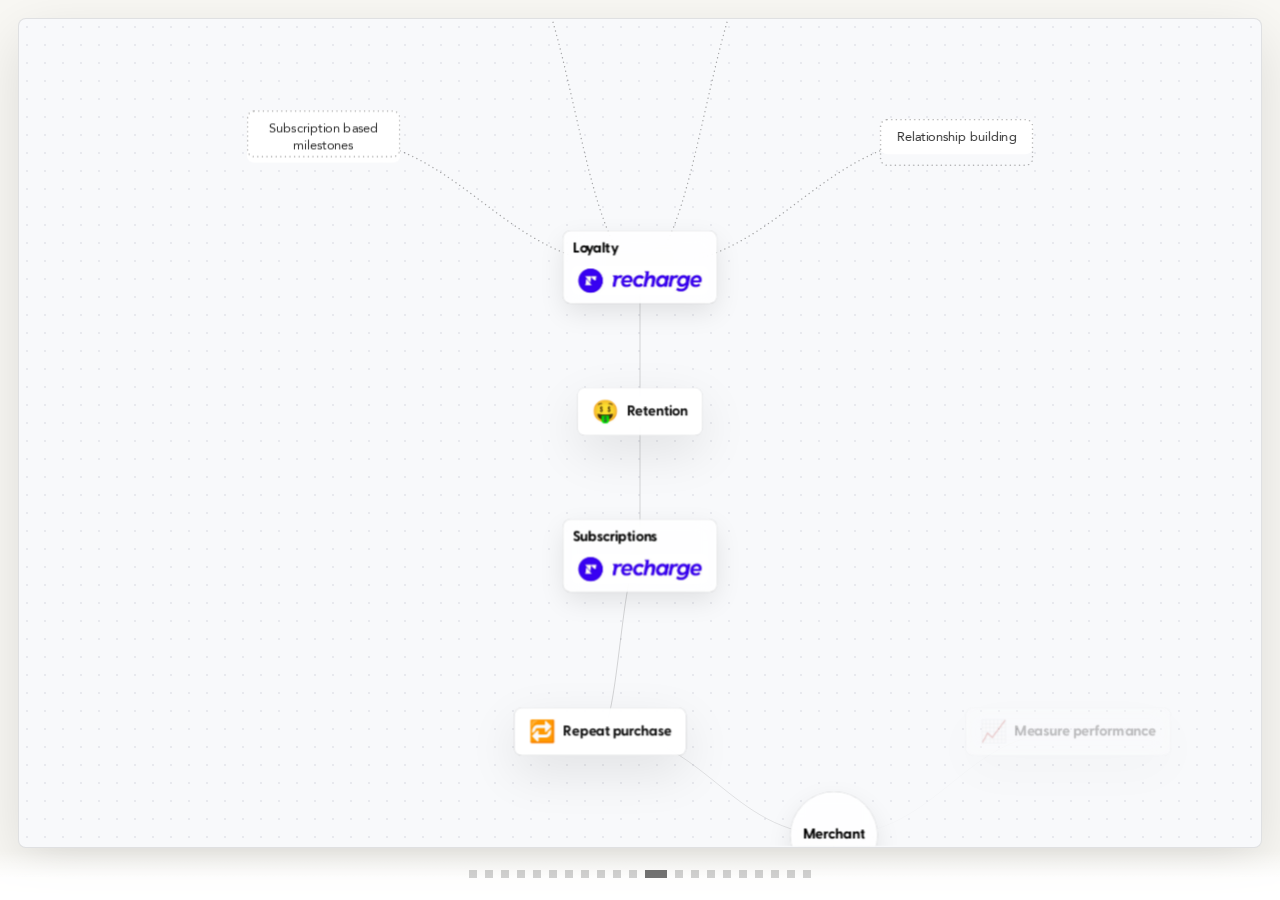
==== commit 89e84fcf: "Reorder and restyle welcome reviews gallery Swap review card order (6c before 6b), add new review im" ====
--- a/index.html
+++ b/index.html
@@ -64,20 +64,9 @@
           <main class="main">
             <section class="stageWrap stageWrap--intro stageWrap--welcomeGallery" aria-label="Welcome reviews gallery">
               <img src="./assets/welcome-review-6.png" alt="Customer review card for mid-century plant hanger with hanging spider plant photo" class="welcomeGallery__img" draggable="false" decoding="async" />
-              <div class="welcomeGallery welcomeGallery--reviews">
-                <img src="./assets/welcome-review-4.png" alt="Customer complaint review card for unstable plant stand" class="welcomeGallery__img" draggable="false" decoding="async" />
-                <img src="./assets/welcome-review-2.png" alt="Customer review card for classic mini plant stand" class="welcomeGallery__img" draggable="false" decoding="async" />
-                <img src="./assets/welcome-review-1.png" alt="Customer review card for crescent moon shaped plant hanger" class="welcomeGallery__img" draggable="false" decoding="async" />
-                <img
-                  src="./assets/welcome-review-7.png"
-                  alt="Five-star customer review for moon shaped wood plant stand, Sara Berkes"
-                  class="welcomeGallery__img welcomeGallery__img--fit"
-                  draggable="false"
-                  decoding="async"
-                />
-                <img src="./assets/welcome-review-3.png" alt="Customer review card praising mid-century modern plant stand" class="welcomeGallery__img" draggable="false" decoding="async" />
-                <img src="./assets/welcome-review-5.png" alt="Customer review card for retro minimal plant hanger" class="welcomeGallery__img" draggable="false" decoding="async" />
-              </div>
+              <img src="./assets/welcome-review-6c.png" alt="Customer review card 3" class="welcomeGallery__img" draggable="false" decoding="async" />
+              <img src="./assets/welcome-review-6b.png" alt="Customer review card 2" class="welcomeGallery__img" draggable="false" decoding="async" />
+              <img src="./assets/welcome-review-6d.png" alt="Customer review card 4" class="welcomeGallery__img" draggable="false" decoding="async" />
             </section>
           </main>
         </section>
--- a/styles.css
+++ b/styles.css
@@ -14,7 +14,7 @@
   /** Hairline via box-shadow avoids `border: 0.5px` snapping to a full CSS pixel (looked heavier than connectors). */
   --node-stroke-ring: 0 0 0 0.5px var(--graph-stroke);
   --node-stroke-ring-selected: 0 0 0 0.5px var(--graph-stroke-strong);
-  --text: rgba(0, 0, 0, 0.90);
+  --text: rgba(28, 28, 28, 0.9);
   --muted: rgba(0, 0, 0, 0.62);
   --muted2: rgba(0, 0, 0, 0.48);
   --shadow: 0 18px 60px rgba(0, 0, 0, 0.12);
@@ -158,8 +158,8 @@
 .slide--welcomeGalleryReviews .stageWrap--welcomeGallery {
   align-items: center;
   justify-content: center;
-  padding: 0 32px 32px;
-  gap: 16px;
+  padding: 36px;
+  gap: 24px;
 }
 
 /* Reviews-only: the standalone review image floated next to the gallery
@@ -681,7 +681,7 @@
 
 .slide--animatedChart .portfolioChartPageHeader {
   margin: 0;
-  color: #191d48;
+  color: rgba(28, 28, 28, 1);
   font-family: inherit;
   font-size: 32px;
   font-weight: 700;
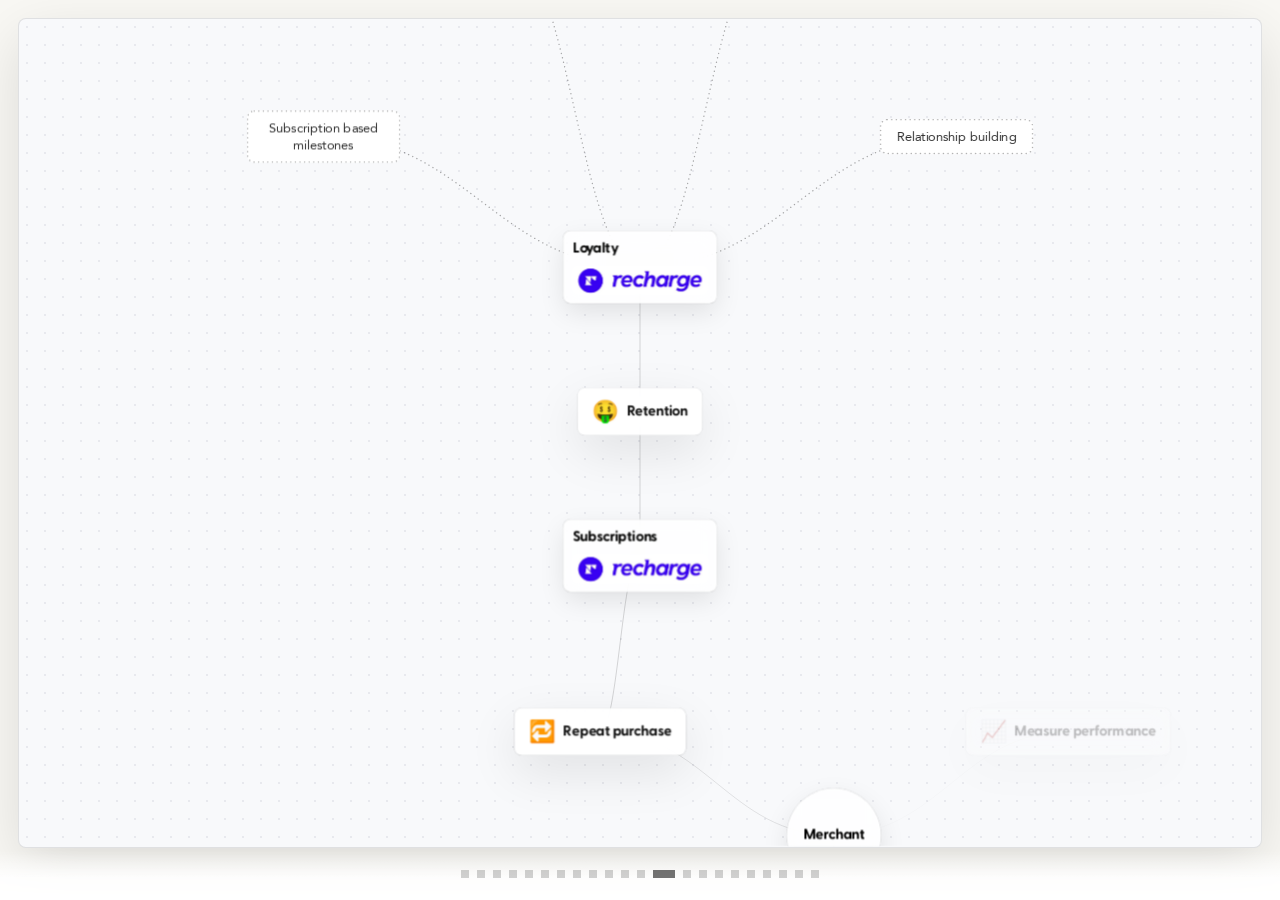
==== commit d599d367: "Add Designing the solution slide and merchant logo orbit animation Four brand cards (incl. Open Farm" ====
--- a/index.html
+++ b/index.html
@@ -11,7 +11,7 @@
       rel="stylesheet"
     />
     <link rel="stylesheet" href="./spark.css?v=226" />
-    <link rel="stylesheet" href="./styles.css?v=183" />
+    <link rel="stylesheet" href="./styles.css?v=191" />
   </head>
   <body>
     <div class="app">
@@ -138,6 +138,21 @@
         >
           <main class="main">
             <div id="mapSlideMount3" class="mapSlideMount"></div>
+          </main>
+        </section>
+
+        <section
+          class="slide slide--intro slide--sectionTitle"
+          data-slide-index="4.5"
+          aria-labelledby="designing-solution-title"
+          aria-hidden="true"
+        >
+          <main class="main">
+            <section class="stageWrap stageWrap--intro" aria-label="Designing the solution">
+              <div class="introSlide">
+                <h1 class="introSlide__title" id="designing-solution-title">Designing the solution</h1>
+              </div>
+            </section>
           </main>
         </section>
 
@@ -4460,10 +4475,10 @@
       </div>
     </div>
 
-    <nav class="slideshowPagination" aria-label="Slide pagination" data-slide-count="21">
+    <nav class="slideshowPagination" aria-label="Slide pagination" data-slide-count="22">
       <ol class="slideshowPagination__dots" id="slideshowDots"></ol>
     </nav>
 
-    <script type="module" src="./app.js?v=slideshow-175"></script>
+    <script type="module" src="./app.js?v=slideshow-178"></script>
   </body>
 </html>
--- a/styles.css
+++ b/styles.css
@@ -778,7 +778,65 @@
 .viewport.viewport--merchantSolo .nodes .node[data-id="merchant"] {
   opacity: 1;
   filter: none;
-}
+  z-index: 10;
+}
+
+/* Merchant brand orbit (click 3 on stack slide): ring centered on Merchant + Design + PM */
+.merchantLogoOrbit {
+  position: absolute;
+  left: 0;
+  top: 0;
+  width: 0;
+  height: 0;
+  pointer-events: none;
+  z-index: 2;
+}
+
+.merchantLogoOrbit--spin {
+  transform: translate(-50%, -50%);
+  animation-name: merchantLogoOrbitRotate;
+  animation-duration: var(--merchant-orbit-duration, 90s);
+  animation-timing-function: linear;
+  animation-iteration-count: infinite;
+  animation-delay: var(--merchant-orbit-intro-delay, 760ms);
+  animation-fill-mode: backwards;
+}
+
+@keyframes merchantLogoOrbitRotate {
+  from {
+    transform: translate(-50%, -50%) rotate(0deg);
+  }
+  to {
+    transform: translate(-50%, -50%) rotate(360deg);
+  }
+}
+
+/* Inverse spin on wrapper so cards revolve paths but chip + logos stay upright (vs tangential tilt). */
+.merchantLogoSlot {
+  position: absolute;
+  left: 0;
+  top: 0;
+  width: 0;
+  height: 0;
+  pointer-events: none;
+  animation-name: merchantLogoSlotStayUpright;
+  animation-duration: var(--merchant-orbit-duration, 90s);
+  animation-timing-function: linear;
+  animation-iteration-count: infinite;
+  animation-delay: var(--merchant-orbit-intro-delay, 760ms);
+  transform-origin: center center;
+  animation-fill-mode: backwards;
+}
+
+@keyframes merchantLogoSlotStayUpright {
+  from {
+    transform: translate(-50%, -50%) rotate(0deg);
+  }
+  to {
+    transform: translate(-50%, -50%) rotate(-360deg);
+  }
+}
+
 
 /* Merchant logo cards slide up from the Merchant node */
 @keyframes merchantLogoSlideUp {
@@ -825,6 +883,29 @@
   .viewport .edges,
   .viewport .nodes .node {
     transition-duration: 0.01ms;
+  }
+
+  .node.node--merchant .node__title.node__title--popReveal {
+    animation: none;
+    filter: none;
+    transform: none;
+  }
+
+  .node.node--merchant.node--merchantPopReveal {
+    animation: none;
+    transform: translate(-50%, -50%);
+    filter: none;
+    box-shadow: var(--node-stroke-ring), var(--shadow2);
+  }
+
+  .merchantLogoOrbit--spin {
+    animation: none;
+    transform: translate(-50%, -50%);
+  }
+
+  .merchantLogoSlot {
+    animation: none;
+    transform: translate(-50%, -50%);
   }
 }
 
@@ -1338,7 +1419,7 @@
 
 /* Merchant node: circle; same frosted surface as other nodes (no gradient) */
 .node.node--merchant {
-  --sphere-size: 96px;
+  --sphere-size: 104px;
   width: var(--sphere-size);
   height: var(--sphere-size);
   min-width: var(--sphere-size);
@@ -1381,6 +1462,73 @@
   overflow: hidden;
   text-overflow: ellipsis;
   white-space: nowrap;
+}
+
+/* Click 3: whole merchant circle pulses with the title swap */
+@keyframes merchantNodePop {
+  0% {
+    transform: translate(-50%, -50%) scale(0.94);
+    filter: brightness(0.96);
+    box-shadow: var(--node-stroke-ring), 0 2px 10px rgba(0, 0, 0, 0.08);
+  }
+  38% {
+    transform: translate(-50%, -50%) scale(1.1);
+    filter: brightness(1.06);
+    box-shadow: var(--node-stroke-ring-selected), var(--shadow2), 0 12px 28px rgba(0, 0, 0, 0.12);
+  }
+  62% {
+    transform: translate(-50%, -50%) scale(0.97);
+    filter: brightness(1);
+  }
+  80% {
+    transform: translate(-50%, -50%) scale(1.03);
+  }
+  100% {
+    transform: translate(-50%, -50%) scale(1);
+    filter: none;
+    box-shadow: var(--node-stroke-ring), var(--shadow2);
+  }
+}
+
+.node.node--merchant.node--merchantPopReveal {
+  /* Let keyframes own transform — avoid fighting the base .node transform transition */
+  transition-property: opacity, filter, box-shadow;
+  animation: merchantNodePop 0.62s cubic-bezier(0.22, 1.24, 0.36, 1) both;
+}
+
+@keyframes merchantTitlePop {
+  0% {
+    opacity: 0;
+    transform: scale(0.72);
+    filter: blur(1.5px);
+  }
+  48% {
+    opacity: 1;
+    transform: scale(1.14);
+    filter: blur(0);
+  }
+  72% {
+    transform: scale(0.95);
+  }
+  88% {
+    transform: scale(1.03);
+  }
+  100% {
+    opacity: 1;
+    transform: scale(1);
+    filter: blur(0);
+  }
+}
+
+/* Click 3: label swap on merchant node — oversized bounce on the word mark */
+.node.node--merchant .node__title.node__title--popReveal {
+  display: inline-block;
+  max-width: 118px;
+  vertical-align: top;
+  transform-origin: center center;
+  overflow: visible;
+  text-overflow: clip;
+  animation: merchantTitlePop 0.62s cubic-bezier(0.22, 1.24, 0.36, 1) both;
 }
 
 .node__avatarImg {
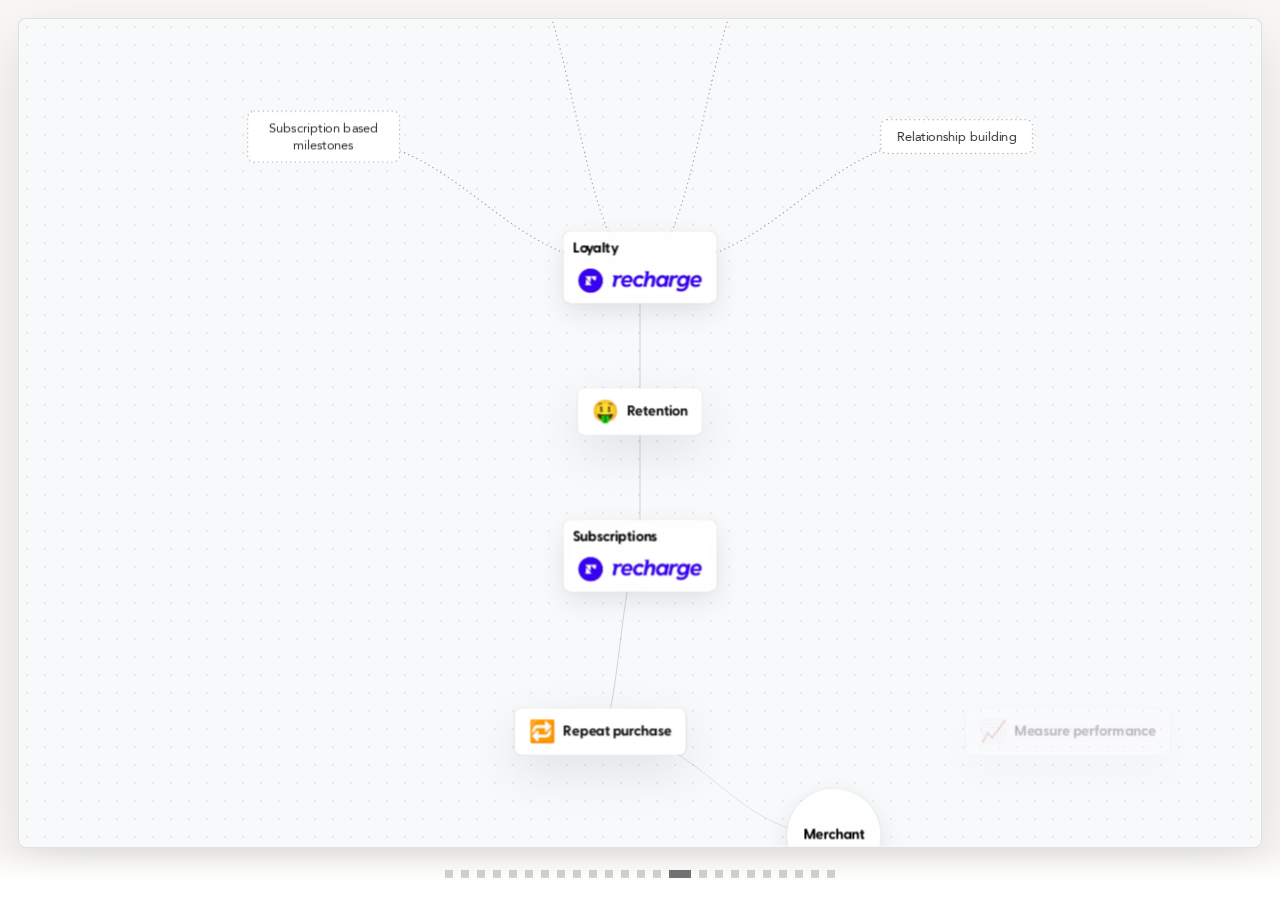
==== commit 1bc54e8b: "feat(deck): add What was delivered section slide - Insert section title at data-slide-index 8.5 afte" ====
--- a/index.html
+++ b/index.html
@@ -11,7 +11,7 @@
       rel="stylesheet"
     />
     <link rel="stylesheet" href="./spark.css?v=226" />
-    <link rel="stylesheet" href="./styles.css?v=191" />
+    <link rel="stylesheet" href="./styles.css?v=200" />
   </head>
   <body>
     <div class="app">
@@ -127,6 +127,21 @@
                 </div>
               </section>
               </div>
+          </main>
+        </section>
+
+        <section
+          class="slide slide--intro slide--sectionTitle"
+          data-slide-index="3.5"
+          aria-labelledby="defining-vision-title"
+          aria-hidden="true"
+        >
+          <main class="main">
+            <section class="stageWrap stageWrap--intro" aria-label="Defining the vision">
+              <div class="introSlide">
+                <h1 class="introSlide__title" id="defining-vision-title">Defining the vision</h1>
+              </div>
+            </section>
           </main>
         </section>
 
@@ -3856,6 +3871,21 @@
         </section>
 
         <section
+          class="slide slide--intro slide--sectionTitle"
+          data-slide-index="8.5"
+          aria-labelledby="what-was-delivered-title"
+          aria-hidden="true"
+        >
+          <main class="main">
+            <section class="stageWrap stageWrap--intro" aria-label="What was delivered">
+              <div class="introSlide">
+                <h1 class="introSlide__title" id="what-was-delivered-title">What was delivered</h1>
+              </div>
+            </section>
+          </main>
+        </section>
+
+        <section
           class="slide slide--map slide--merchantMapDuplicate is-active"
           data-slide-index="9"
           aria-label="Merchant map (Slide 4 duplicate)"
@@ -4475,7 +4505,7 @@
       </div>
     </div>
 
-    <nav class="slideshowPagination" aria-label="Slide pagination" data-slide-count="22">
+    <nav class="slideshowPagination" aria-label="Slide pagination" data-slide-count="24">
       <ol class="slideshowPagination__dots" id="slideshowDots"></ol>
     </nav>
 
--- a/styles.css
+++ b/styles.css
@@ -268,16 +268,41 @@
 
 .merchantAdoptionStrip {
   position: absolute;
-  inset: 78px;
+  left: 78px;
+  right: 78px;
+  top: 50%;
+  bottom: auto;
+  height: 1020px;
   z-index: 0;
   overflow: hidden;
+  /* Soft vertical fades so marquee clips read as vignette, not hard cuts */
+  -webkit-mask-image: linear-gradient(
+    to bottom,
+    transparent 0%,
+    #000 9%,
+    #000 91%,
+    transparent 100%
+  );
+  mask-image: linear-gradient(
+    to bottom,
+    transparent 0%,
+    #000 9%,
+    #000 91%,
+    transparent 100%
+  );
+  -webkit-mask-size: 100% 100%;
+  mask-size: 100% 100%;
+  -webkit-mask-repeat: no-repeat;
+  mask-repeat: no-repeat;
   pointer-events: none;
   opacity: 0;
   filter: blur(10px);
-  /* Hidden: dissolve starts lower on the canvas (~62% rail per design). Base lift 16%
-     plus ~12cqh (~12% of stage height below centerband) + resting nudge.
-     Fallback: viewport-based when cq units unavailable. */
-  transform: translate3d(0, calc(16% + clamp(12px, 2.6vw, 32px) + min(12vh, 200px)), 0);
+  /* Hidden: starts below band center; resting stripOn aligns vertical center between top/bottom guide lines */
+  transform: translate3d(
+    0,
+    calc(-50% + 16% + clamp(12px, 2.6vw, 32px) + min(12vh, 200px)),
+    0
+  );
   transition:
     opacity 2.72s cubic-bezier(0.42, 0, 0.2, 1),
     transform 2.62s cubic-bezier(0.28, 0.85, 0.36, 1),
@@ -286,7 +311,11 @@
 
 @supports (height: 1cqh) {
   .slide--merchantAdoptionStat .merchantAdoptionStrip {
-    transform: translate3d(0, calc(16% + clamp(12px, 2.6vw, 32px) + 12cqh), 0);
+    transform: translate3d(
+      0,
+      calc(-50% + 16% + clamp(12px, 2.6vw, 32px) + 12cqh),
+      0
+    );
   }
 }
 
@@ -309,7 +338,7 @@
 
 .slide--merchantAdoptionStat.merchantAdoptionStat--stripOn .merchantAdoptionStrip {
   opacity: 1;
-  transform: translate3d(0, clamp(12px, 2.6vw, 32px), 0);
+  transform: translate3d(0, -50%, 0);
   filter: blur(0);
 }
 
@@ -340,7 +369,7 @@
 
   .slide--merchantAdoptionStat.merchantAdoptionStat--stripOn .merchantAdoptionStrip {
     filter: none;
-    transform: translate3d(0, clamp(12px, 2.6vw, 32px), 0);
+    transform: translate3d(0, -50%, 0);
   }
 
   .slide--merchantAdoptionStat.merchantAdoptionStat--stripOn .merchantAdoptionStrip__track {
@@ -531,8 +560,64 @@
 
 /* Solid white inside frame — dot grid from `.stageWrap` is for map / flow canvases only */
 .stageWrap.stageWrap--intro {
-  background: var(--bg);
-  background-image: none;
+  --intro-guide-inset: 56px;
+  --intro-guide-dash-horizontal: 7.5px; /* dash segment length on top/bottom guides */
+  --intro-guide-gap: 8px;
+  --intro-guide-period-horizontal: calc(var(--intro-guide-dash-horizontal) + var(--intro-guide-gap));
+  --intro-guide-color: rgba(0, 0, 0, 0.18);
+  /* Horizontal rails are full 1px tall (no scaleY); tune alpha ~ vertical hairline (~scaleX 0.3) */
+  --intro-guide-color-horizontal: rgba(0, 0, 0, 0.054); /* ~ same perceived grey as vertical after scaleX(0.3) */
+
+  background-color: var(--bg);
+  /* Top + bottom dashed rails — full width of stage (cross vertical guides); same dash rhythm */
+  background-image:
+    repeating-linear-gradient(
+      to right,
+      var(--intro-guide-color-horizontal) 0,
+      var(--intro-guide-color-horizontal) var(--intro-guide-dash-horizontal),
+      transparent var(--intro-guide-dash-horizontal),
+      transparent var(--intro-guide-period-horizontal)
+    ),
+    repeating-linear-gradient(
+      to right,
+      var(--intro-guide-color-horizontal) 0,
+      var(--intro-guide-color-horizontal) var(--intro-guide-dash-horizontal),
+      transparent var(--intro-guide-dash-horizontal),
+      transparent var(--intro-guide-period-horizontal)
+    );
+  background-size:
+    100% 1px,
+    100% 1px;
+  background-position:
+    0 var(--intro-guide-inset),
+    0 calc(100% - var(--intro-guide-inset) - 1px);
+  background-repeat: no-repeat;
+}
+
+/* Vertical guides — inset from sides; horizontal rails span edge-to-edge above/below */
+.stageWrap.stageWrap--intro::before,
+.stageWrap.stageWrap--intro::after {
+  content: "";
+  position: absolute;
+  top: 0;
+  bottom: 0;
+  width: 1px;
+  pointer-events: none;
+  z-index: 0;
+  border: none;
+  transform: scaleX(0.3);
+  background: var(--intro-guide-color);
+}
+
+.stageWrap.stageWrap--intro::before {
+  left: var(--intro-guide-inset);
+  transform-origin: left center;
+}
+
+.stageWrap.stageWrap--intro::after {
+  right: var(--intro-guide-inset);
+  left: auto;
+  transform-origin: right center;
 }
 
 /* Slide 3: same outer frame as the map (mapSlideMount → stageWrap), image padded inside.
@@ -781,7 +866,7 @@
   z-index: 10;
 }
 
-/* Merchant brand orbit (click 3 on stack slide): ring centered on Merchant + Design + PM */
+/* Merchant brand orbit (click 3 on stack slide): ring centered on Merchant + Discovery */
 .merchantLogoOrbit {
   position: absolute;
   left: 0;
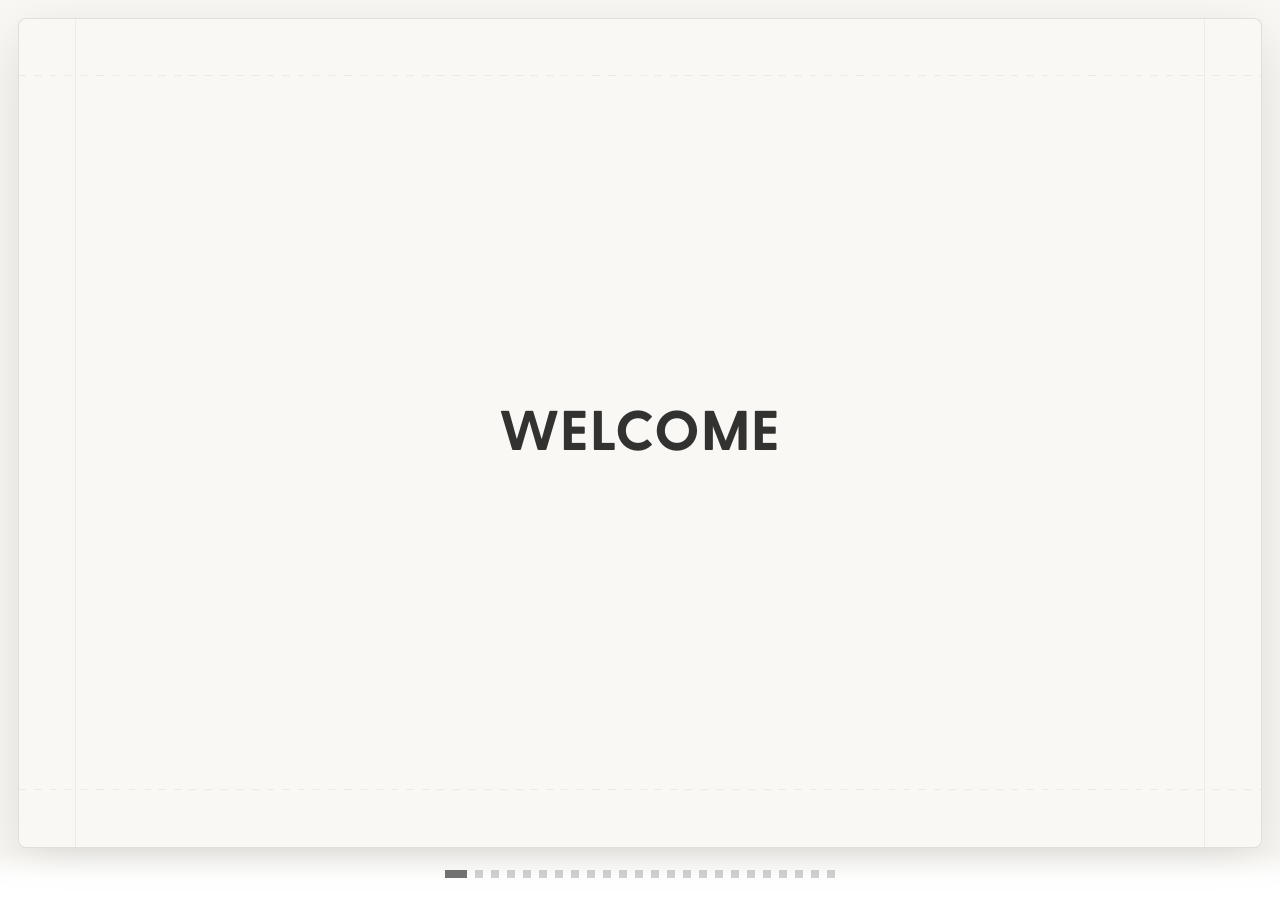
==== commit bf836dc2: "feat(slide9): add 3-click reveal canvas to Designing the solution Clicking the section title transit" ====
--- a/index.html
+++ b/index.html
@@ -157,7 +157,7 @@
         </section>
 
         <section
-          class="slide slide--intro slide--sectionTitle"
+          class="slide slide--intro slide--sectionTitle slide--designingSolution"
           data-slide-index="4.5"
           aria-labelledby="designing-solution-title"
           aria-hidden="true"
@@ -166,6 +166,43 @@
             <section class="stageWrap stageWrap--intro" aria-label="Designing the solution">
               <div class="introSlide">
                 <h1 class="introSlide__title" id="designing-solution-title">Designing the solution</h1>
+              </div>
+              <div class="designingCanvas" id="designingCanvas" aria-hidden="true">
+                <div class="designingCanvas__spheres">
+                  <div class="designingSphere designingSphere--rewards" hidden>
+                    <span class="designingSphere__label">Loyalty Team</span>
+                  </div>
+                  <div class="designingCanvas__bridge" hidden>
+                    <span class="designingCanvas__bridgeLabel">Designer</span>
+                    <svg
+                      class="designingCanvas__bridgeArrow"
+                      width="200"
+                      height="14"
+                      viewBox="0 0 200 14"
+                      fill="none"
+                      aria-hidden="true"
+                    >
+                      <path
+                        class="designingCanvas__bridgeArrowHead"
+                        d="M9 3 L3 7 L9 11"
+                      />
+                      <line
+                        class="designingCanvas__bridgeArrowLine"
+                        x1="6"
+                        y1="7"
+                        x2="194"
+                        y2="7"
+                      />
+                      <path
+                        class="designingCanvas__bridgeArrowHead"
+                        d="M191 3 L197 7 L191 11"
+                      />
+                    </svg>
+                  </div>
+                  <div class="designingSphere designingSphere--flows" hidden>
+                    <span class="designingSphere__label">Flows<br />Team</span>
+                  </div>
+                </div>
               </div>
             </section>
           </main>
@@ -3877,9 +3914,9 @@
           aria-hidden="true"
         >
           <main class="main">
-            <section class="stageWrap stageWrap--intro" aria-label="What was delivered">
+            <section class="stageWrap stageWrap--intro" aria-label="Delivery">
               <div class="introSlide">
-                <h1 class="introSlide__title" id="what-was-delivered-title">What was delivered</h1>
+                <h1 class="introSlide__title" id="what-was-delivered-title">Delivery</h1>
               </div>
             </section>
           </main>
--- a/styles.css
+++ b/styles.css
@@ -134,6 +134,7 @@
   max-width: min(1100px, 92vw);
   text-align: center;
   padding: 48px 32px;
+  transition: opacity 0.45s cubic-bezier(0.4, 0, 0.2, 1);
 }
 
 .introSlide__title {
@@ -149,9 +150,9 @@
 }
 
 .stageWrap--welcomeGallery {
-  align-items: stretch;
-  justify-content: stretch;
-  padding: 32px;
+  align-items: center;
+  justify-content: center;
+  padding: 32px 0;
 }
 
 /* Reviews-only: centered grid, no top padding, fixed gallery width in source */
@@ -173,9 +174,10 @@
   display: grid;
   grid-template-columns: repeat(5, minmax(0, 1fr));
   grid-template-rows: repeat(2, minmax(0, 1fr));
-  gap: 24px;
-  width: 100%;
-  height: 100%;
+  gap: 16px;
+  width: 1440px;
+  max-width: 100%;
+  height: 860px;
 }
 
 .welcomeGallery--reviews {
@@ -256,6 +258,193 @@
 
 .welcomeGallery--reviews .welcomeGallery__img:nth-child(6) {
   margin-top: 17px;
+}
+
+/* ── Designing the solution slide: 3-click canvas reveal ──────────────────── */
+
+.slide--designingSolution .stageWrap--intro {
+  cursor: pointer;
+  position: relative;
+  /* Animate background-color when swapping to dotted canvas; bg-image swaps instantly */
+  transition: background-color 0.55s cubic-bezier(0.4, 0, 0.2, 1);
+}
+
+/* Guide rail pseudo-elements: set up transition on base rule so it fires on step change */
+.slide--designingSolution .stageWrap--intro::before,
+.slide--designingSolution .stageWrap--intro::after {
+  transition: opacity 0.4s cubic-bezier(0.4, 0, 0.2, 1);
+}
+
+/* Step 1+: switch stageWrap to the dotted Spark canvas and fade guide rails */
+.slide--designingSolution.designingSolution--step1 .stageWrap--intro,
+.slide--designingSolution.designingSolution--step2 .stageWrap--intro,
+.slide--designingSolution.designingSolution--step3 .stageWrap--intro {
+  background-color: var(--spark-deck-surface-color);
+  background-image: var(--spark-deck-surface-image);
+  background-size: var(--spark-deck-surface-size);
+  background-position: var(--spark-deck-surface-position);
+}
+
+.slide--designingSolution.designingSolution--step1 .stageWrap--intro::before,
+.slide--designingSolution.designingSolution--step1 .stageWrap--intro::after,
+.slide--designingSolution.designingSolution--step2 .stageWrap--intro::before,
+.slide--designingSolution.designingSolution--step2 .stageWrap--intro::after,
+.slide--designingSolution.designingSolution--step3 .stageWrap--intro::before,
+.slide--designingSolution.designingSolution--step3 .stageWrap--intro::after {
+  opacity: 0;
+}
+
+/* Fade title out once step 1+ is active */
+.slide--designingSolution.designingSolution--step1 .introSlide,
+.slide--designingSolution.designingSolution--step2 .introSlide,
+.slide--designingSolution.designingSolution--step3 .introSlide {
+  opacity: 0;
+}
+
+/* Overlay canvas — fills the stageWrap, centers spheres + label */
+.designingCanvas {
+  position: absolute;
+  inset: 0;
+  display: flex;
+  flex-direction: column;
+  align-items: center;
+  justify-content: center;
+  gap: 28px;
+  pointer-events: none;
+}
+
+.designingCanvas__spheres {
+  position: relative;
+  display: flex;
+  flex-direction: row;
+  align-items: center;
+  justify-content: center;
+  gap: 32px;
+  transition: gap 0.55s cubic-bezier(0.4, 0, 0.2, 1);
+}
+
+/* Step 3: spheres spread apart to open room for the Designer bridge */
+.slide--designingSolution.designingSolution--step3 .designingCanvas__spheres {
+  gap: 248px;
+}
+
+/* Individual sphere — matches .node.node--merchant visual */
+.designingSphere {
+  --sphere-size: 104px;
+  width: var(--sphere-size);
+  height: var(--sphere-size);
+  border-radius: 50%;
+  background: var(--node-bg);
+  backdrop-filter: blur(10px);
+  box-shadow: var(--node-stroke-ring), var(--shadow2);
+  display: flex;
+  align-items: center;
+  justify-content: center;
+  text-align: center;
+}
+
+/* Class `display` beats the UA [hidden] rule — restore hide behavior explicitly */
+.designingSphere[hidden],
+.designingCanvas__roleLabel[hidden] {
+  display: none;
+}
+
+.designingSphere__label {
+  font-family: var(--spark-font-display);
+  font-size: 15px;
+  font-weight: 700;
+  letter-spacing: -0.2px;
+  line-height: 1.2;
+  color: var(--text);
+  user-select: none;
+  max-width: 80px;
+  display: block;
+}
+
+/* Designer bridge — absolutely centered between the two spheres */
+.designingCanvas__bridge {
+  position: absolute;
+  left: 50%;
+  top: 50%;
+  transform: translate(-50%, -50%);
+  display: flex;
+  flex-direction: column;
+  align-items: center;
+  gap: 10px;
+  width: 220px;
+  pointer-events: none;
+}
+
+.designingCanvas__bridge[hidden] {
+  display: none;
+}
+
+.designingCanvas__bridgeLabel {
+  font-family: var(--spark-font-display);
+  font-size: 13px;
+  font-weight: 500;
+  letter-spacing: 0.08em;
+  text-transform: uppercase;
+  color: var(--text);
+  white-space: nowrap;
+  user-select: none;
+}
+
+.designingCanvas__bridgeArrow {
+  display: block;
+  color: var(--graph-stroke-strong);
+  overflow: visible;
+}
+
+/* Dotted connector line — matches the deck's dotted edge rhythm */
+.designingCanvas__bridgeArrowLine {
+  stroke: currentColor;
+  stroke-width: 1.5;
+  stroke-linecap: round;
+  stroke-dasharray: 0.1 5;
+}
+
+.designingCanvas__bridgeArrowHead {
+  fill: none;
+  stroke: currentColor;
+  stroke-width: 1.5;
+  stroke-linecap: round;
+  stroke-linejoin: round;
+}
+
+/* Entrance animations */
+.designingSphere.designingSphere--enter {
+  animation: designingSphereIn 0.55s cubic-bezier(0.16, 1, 0.3, 1) both;
+}
+
+@keyframes designingSphereIn {
+  from {
+    opacity: 0;
+    transform: translateY(18px) scale(0.86);
+    filter: blur(4px);
+  }
+  to {
+    opacity: 1;
+    transform: translateY(0) scale(1);
+    filter: blur(0);
+  }
+}
+
+/* Bridge fades in after the spheres have finished sliding apart */
+.designingCanvas__bridge.designingBridge--enter {
+  animation: designingBridgeIn 0.45s cubic-bezier(0.4, 0, 0.2, 1) 0.32s both;
+}
+
+@keyframes designingBridgeIn {
+  from { opacity: 0; transform: translate(-50%, -50%) scale(0.9); }
+  to   { opacity: 1; transform: translate(-50%, -50%) scale(1); }
+}
+
+@media (prefers-reduced-motion: reduce) {
+  .designingSphere.designingSphere--enter,
+  .designingCanvas__bridge.designingBridge--enter {
+    animation: none;
+  }
 }
 
 .slide--merchantAdoptionStat .stageWrap.stageWrap--intro {
@@ -2314,7 +2503,10 @@
   display: flex;
   align-items: center;
   justify-content: center;
-  overflow: hidden;
+  /* overflow:visible lets the flex centering place the compose at its true center
+     (possibly negative top offset). The parent .stageWrap already has overflow:hidden
+     and a defined height, so it clips symmetrically — equal top and bottom. */
+  overflow: visible;
 }
 
 .caseFollowCompose {
@@ -2324,7 +2516,11 @@
   display: flex;
   justify-content: center;
   align-items: flex-start;
-  margin: auto;
+  /* margin-inline: auto keeps horizontal centering via cross-axis.
+     margin-block must NOT be auto — auto would absorb vertical free space and
+     override justify-content: center on the canvas, pinning the compose to the
+     top when it's taller than the container. */
+  margin: 0 auto;
 }
 
 @media (max-height: 900px) {
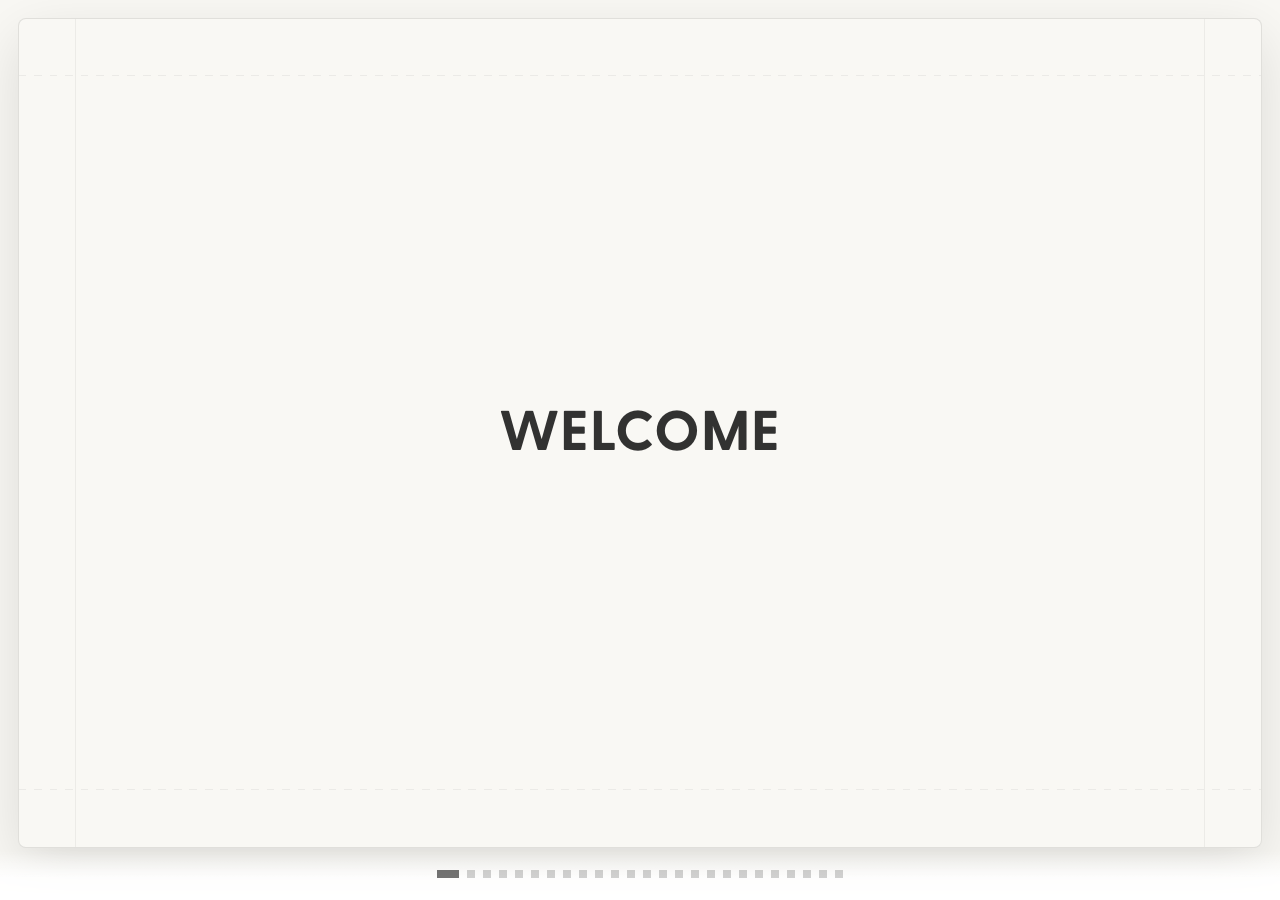
==== commit 5bf7905f: "feat(deck): Behind the scenes gallery + conclusion slide - Rebuild final gallery as a vertical stack" ====
--- a/index.html
+++ b/index.html
@@ -182,20 +182,27 @@
                       fill="none"
                       aria-hidden="true"
                     >
-                      <path
-                        class="designingCanvas__bridgeArrowHead"
-                        d="M9 3 L3 7 L9 11"
-                      />
+                      <defs>
+                        <marker
+                          id="designingArrowHead"
+                          markerWidth="7"
+                          markerHeight="7"
+                          refX="5.5"
+                          refY="3.5"
+                          orient="auto-start-reverse"
+                          markerUnits="userSpaceOnUse"
+                        >
+                          <path d="M0 0 L6 3.5 L0 7 Z" fill="currentColor" />
+                        </marker>
+                      </defs>
                       <line
                         class="designingCanvas__bridgeArrowLine"
-                        x1="6"
+                        x1="11"
                         y1="7"
-                        x2="194"
+                        x2="189"
                         y2="7"
-                      />
-                      <path
-                        class="designingCanvas__bridgeArrowHead"
-                        d="M191 3 L197 7 L191 11"
+                        marker-start="url(#designingArrowHead)"
+                        marker-end="url(#designingArrowHead)"
                       />
                     </svg>
                   </div>
@@ -4105,7 +4112,7 @@
                   </filter>
                 </defs>
                 <g transform="translate(1002 322) scale(0.8) translate(-1002 -322)">
-                <rect class="portfolioChartCard" x="16" y="16" width="1972" height="612" rx="8" filter="url(#portfolioChartShadow1)" />
+                <rect class="portfolioChartCard" x="16" y="16" width="1972" height="612" rx="8" stroke="#E5E7EB" stroke-width="1" />
 
                 <g class="portfolioChartLegend" transform="translate(1536 52)">
                   <g>
@@ -4189,7 +4196,7 @@
                   </filter>
                 </defs>
                 <g transform="translate(1002 322) scale(0.8) translate(-1002 -322)">
-                <rect class="portfolioChartCard" x="16" y="16" width="1972" height="612" rx="8" filter="url(#portfolioChartShadow2)" />
+                <rect class="portfolioChartCard" x="16" y="16" width="1972" height="612" rx="8" stroke="#E5E7EB" stroke-width="1" />
 
                 <g class="portfolioChartLegend" transform="translate(1536 52)">
                   <g>
@@ -4259,10 +4266,46 @@
             <div class="mapSlideMount">
               <section class="stageWrap" aria-label="Final image gallery">
                 <div class="finalGallery">
-                  <img src="./assets/final-slide-img-1.png" alt="Finish setup: reviewing and customizing experience" class="finalGallery__img" draggable="false" decoding="async" />
-                  <img src="./assets/final-slide-img-2.png" alt="Preview experience in WinBack and Customer portal" class="finalGallery__img" draggable="false" decoding="async" />
-                  <img src="./assets/final-slide-img-3.png" alt="PostCSS build error in playground" class="finalGallery__img" draggable="false" decoding="async" />
+                  <div class="finalGallery__stack">
+                    <h2 class="finalGallery__header">Behind the scenes</h2>
+                    <div class="finalGallery__crop">
+                      <img src="./assets/behind-the-scenes-1.png" alt="Finish setup: reviewing and customizing experience" class="finalGallery__img" draggable="false" decoding="async" />
+                    </div>
+                  </div>
+                  <div class="finalGallery__crop">
+                    <img src="./assets/behind-the-scenes-2.png" alt="Preview experience in WinBack and Customer portal" class="finalGallery__img" draggable="false" decoding="async" />
+                  </div>
+                  <div class="finalGallery__crop">
+                    <img src="./assets/behind-the-scenes-3.png" alt="Behind the scenes" class="finalGallery__img" draggable="false" decoding="async" />
+                  </div>
+                  <img src="./assets/final-slide-img-3.png" alt="PostCSS build error in playground" class="finalGallery__img" draggable="false" decoding="async" style="display: none" />
                   <img src="./assets/final-slide-img-4.png" alt="Cursor Pro Plus plan usage at 100%" class="finalGallery__img" draggable="false" decoding="async" />
+                </div>
+              </section>
+            </div>
+          </main>
+        </section>
+
+        <section
+          class="slide slide--map slide--conclusion"
+          data-slide-index="16.25"
+          aria-label="Conclusion"
+          aria-hidden="true"
+        >
+          <main class="main">
+            <div class="mapSlideMount">
+              <section class="stageWrap" aria-label="Conclusion merchant stack map">
+                <div
+                  id="stageConclusionMap"
+                  class="stage stage--merchantMapDuplicate"
+                  tabindex="0"
+                  role="application"
+                  aria-roledescription="diagram"
+                >
+                  <div id="viewportConclusionMap" class="viewport" aria-hidden="false">
+                    <svg id="edgesConclusionMap" class="edges" aria-hidden="true"></svg>
+                    <div id="nodesConclusionMap" class="nodes" aria-hidden="false"></div>
+                  </div>
                 </div>
               </section>
             </div>
@@ -4542,7 +4585,7 @@
       </div>
     </div>
 
-    <nav class="slideshowPagination" aria-label="Slide pagination" data-slide-count="24">
+    <nav class="slideshowPagination" aria-label="Slide pagination" data-slide-count="25">
       <ol class="slideshowPagination__dots" id="slideshowDots"></ol>
     </nav>
 
--- a/styles.css
+++ b/styles.css
@@ -370,9 +370,10 @@
   display: flex;
   flex-direction: column;
   align-items: center;
-  gap: 10px;
+  gap: 4px;
   width: 220px;
   pointer-events: none;
+  color: var(--muted);
 }
 
 .designingCanvas__bridge[hidden] {
@@ -380,36 +381,26 @@
 }
 
 .designingCanvas__bridgeLabel {
-  font-family: var(--spark-font-display);
-  font-size: 13px;
-  font-weight: 500;
+  font-family: "Greycliff CF";
+  font-size: 12px;
+  font-weight: 400;
   letter-spacing: 0.08em;
   text-transform: uppercase;
-  color: var(--text);
+  color: #888888;
   white-space: nowrap;
   user-select: none;
 }
 
 .designingCanvas__bridgeArrow {
   display: block;
-  color: var(--graph-stroke-strong);
+  color: rgba(136, 136, 136, 1);
   overflow: visible;
 }
 
-/* Dotted connector line — matches the deck's dotted edge rhythm */
 .designingCanvas__bridgeArrowLine {
   stroke: currentColor;
   stroke-width: 1.5;
   stroke-linecap: round;
-  stroke-dasharray: 0.1 5;
-}
-
-.designingCanvas__bridgeArrowHead {
-  fill: none;
-  stroke: currentColor;
-  stroke-width: 1.5;
-  stroke-linecap: round;
-  stroke-linejoin: round;
 }
 
 /* Entrance animations */
@@ -848,30 +839,137 @@
 /* Final gallery slide: 2×2 grid, images at natural height, centered on the dotted canvas */
 .slide--finalGallery .mapSlideMount > .stageWrap {
   display: flex;
-  align-items: center;
+  align-items: safe center;
   justify-content: center;
   overflow-y: auto;
+  padding-left: 16px;
+  padding-right: 16px;
 }
 
 .finalGallery {
-  display: grid;
-  grid-template-columns: repeat(2, minmax(0, 1fr));
-  grid-template-rows: auto auto;
-  gap: 24px;
-  padding: 40px;
+  display: flex;
+  flex-direction: column;
+  align-items: center;
+  padding: 16px;
   width: 100%;
   box-sizing: border-box;
-  align-items: start;
+  margin-top: 16px;
+  margin-bottom: 16px;
+}
+
+.finalGallery > * + * {
+  margin-top: 24px;
+}
+
+.finalGallery__stack {
+  display: flex;
+  flex-direction: column;
+  width: 100%;
+}
+
+.finalGallery__header + .finalGallery__crop,
+.finalGallery__header + .finalGallery__img {
+  margin-top: 16px;
+}
+
+.finalGallery__header {
+  width: 100%;
+  margin: 0;
+  color: rgba(28, 28, 28, 1);
+  font-family: "Greycliff CF";
+  font-size: 24px;
+  font-weight: 700;
+  line-height: 1.15;
+  letter-spacing: -0.02em;
+  text-transform: uppercase;
+  text-align: left;
 }
 
 .finalGallery__img {
-  width: 100%;
-  height: fit-content;
+  width: fit-content;
+  max-width: 100%;
+  height: auto;
   min-width: 0;
   object-fit: contain;
   object-position: center top;
   display: block;
-  border-radius: 8px;
+  border-radius: 6px;
+  border: 0.5px solid #E5E7EB;
+}
+
+/* Crop wrapper — clips the image while keeping the card border/radius intact */
+.finalGallery__crop {
+  width: 100%;
+  overflow: hidden;
+  border-radius: 6px;
+  border: 0.5px solid #E5E7EB;
+  display: flex;
+}
+
+.finalGallery__crop .finalGallery__img {
+  border: 0;
+  border-radius: 0;
+}
+
+.finalGallery__crop--top56 .finalGallery__img {
+  margin-top: -92px;
+  width: calc(100% + 36px);
+  max-width: none;
+  margin-right: -36px;
+}
+
+.finalGallery__crop--left124 .finalGallery__img {
+  width: calc(100% + 196px);
+  max-width: none;
+  margin-left: -196px;
+}
+
+.finalGallery__crop--left164right24 .finalGallery__img {
+  width: calc(100% + 188px);
+  max-width: none;
+  margin-left: -164px;
+  margin-right: -24px;
+}
+
+/* Conclusion slide — card centered on the dotted Spark canvas (dots from base .stageWrap) */
+.slide--conclusion .mapSlideMount > .stageWrap {
+  display: flex;
+  align-items: center;
+  justify-content: center;
+}
+
+.conclusionCanvas {
+  flex: 1;
+  min-height: 0;
+  width: 100%;
+  box-sizing: border-box;
+  padding: clamp(28px, 5vw, 124px);
+  display: flex;
+  align-items: center;
+  justify-content: center;
+}
+
+.conclusionCard {
+  background: var(--bg);
+  border: 1px solid var(--stroke);
+  border-radius: var(--radius);
+  box-shadow: none;
+  padding: clamp(40px, 6vw, 96px) clamp(48px, 8vw, 128px);
+  display: flex;
+  align-items: center;
+  justify-content: center;
+  height: fit-content;
+}
+
+.conclusionCard__title {
+  margin: 0;
+  font-family: var(--spark-font-display);
+  font-size: 24px;
+  font-weight: 700;
+  letter-spacing: 0.02em;
+  line-height: 1.05;
+  text-transform: uppercase;
+  color: var(--text);
 }
 
 /* Image slide on default dotted spark canvas (stageWrap keeps --spark-deck-surface) */
@@ -1531,6 +1629,49 @@
   stroke-dasharray: 0.1 5;
 }
 
+/* Conclusion slide: interactive recap clone. The cloned map inherits
+   .viewport--merchantMapDuplicate (pointer-events:none); re-enable the Recap node so
+   it can toggle the challenge fan-out. Challenges start hidden and reveal on click.
+   ID-scoped selectors beat the .viewport--slide4 !important challenge-edge rule above. */
+#viewportConclusionMap .node[data-id="merchant"] {
+  pointer-events: auto;
+  cursor: pointer;
+  opacity: 1 !important;
+  filter: none !important;
+  visibility: visible !important;
+  /* Grow the sphere to fit the longer "Crafting Loyalty that delivers" copy. */
+  --sphere-size: 188px;
+  padding: 22px;
+}
+
+#viewportConclusionMap .node[data-id="merchant"] .node__title {
+  max-width: 144px;
+  white-space: normal;
+  overflow: visible;
+  text-overflow: clip;
+  line-height: 1.22em;
+  text-transform: uppercase;
+}
+#viewportConclusionMap .node--challenge {
+  pointer-events: none;
+  opacity: 0;
+  transform: translate(-50%, -50%) scale(0.6);
+  transition:
+    transform 600ms cubic-bezier(0.16, 1, 0.3, 1),
+    opacity 480ms ease;
+}
+#viewportConclusionMap.is-challengesRevealed .node--challenge {
+  opacity: 1;
+  transform: translate(-50%, -50%) scale(1);
+}
+#viewportConclusionMap .edges .edge.edge--challenge {
+  opacity: 0 !important;
+  transition: opacity 420ms ease;
+}
+#viewportConclusionMap.is-challengesRevealed .edges .edge.edge--challenge {
+  opacity: 1 !important;
+}
+
 /* Card hanger: blue footer tab on the Loyalty card, visible on slide 4 only. */
 .cardHanger { display: none; }
 
